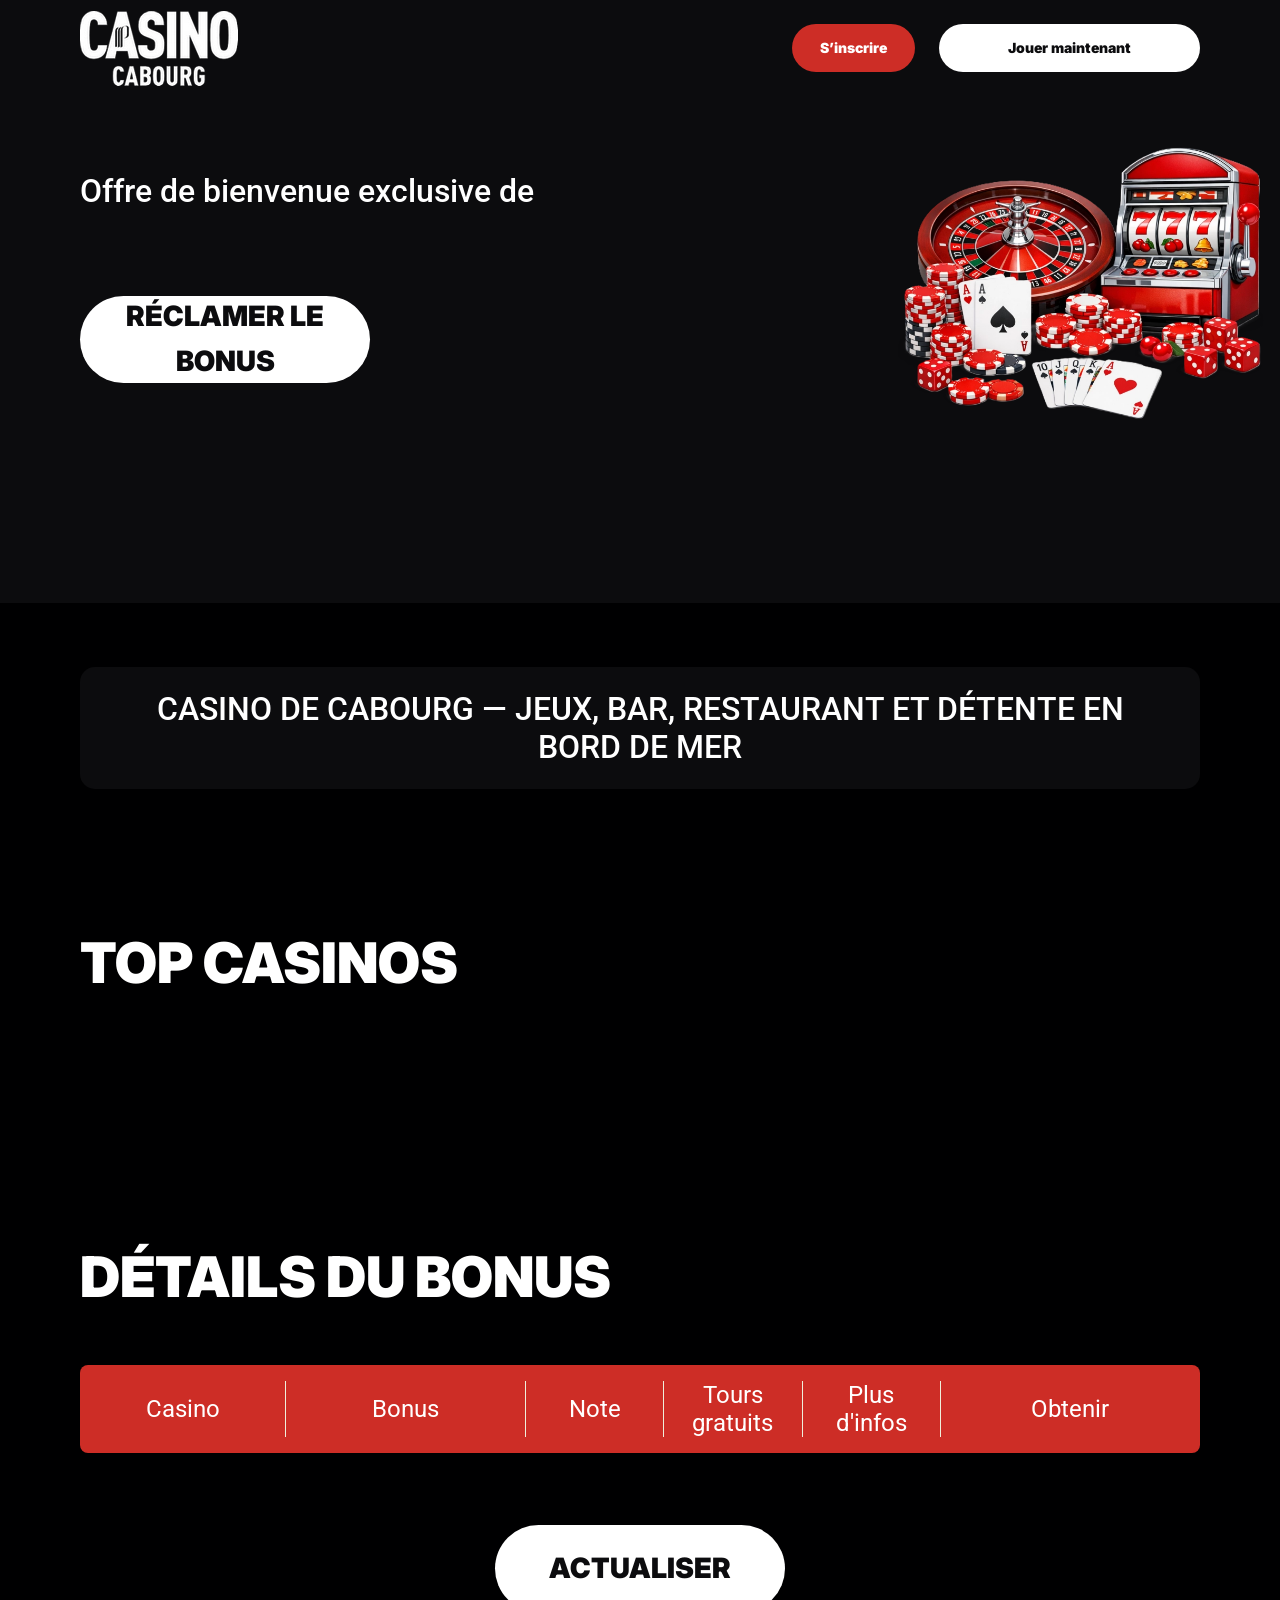
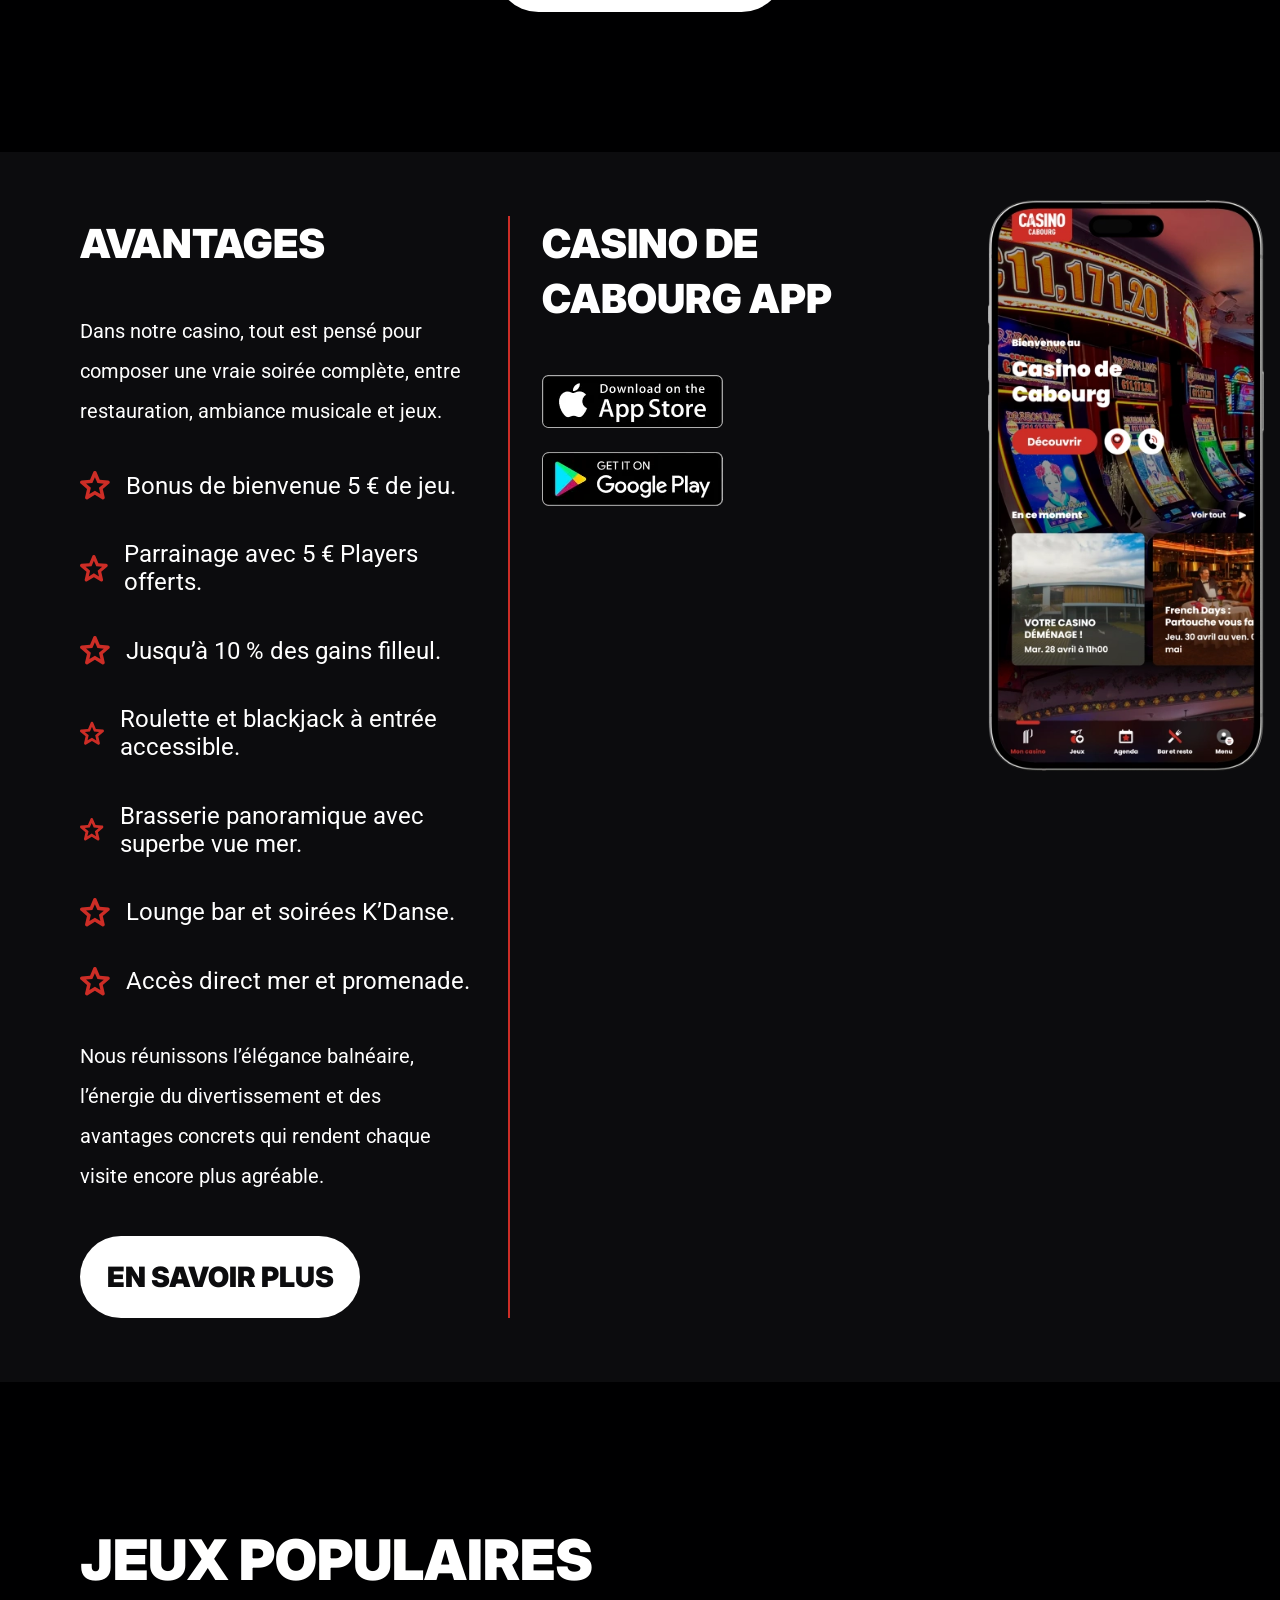
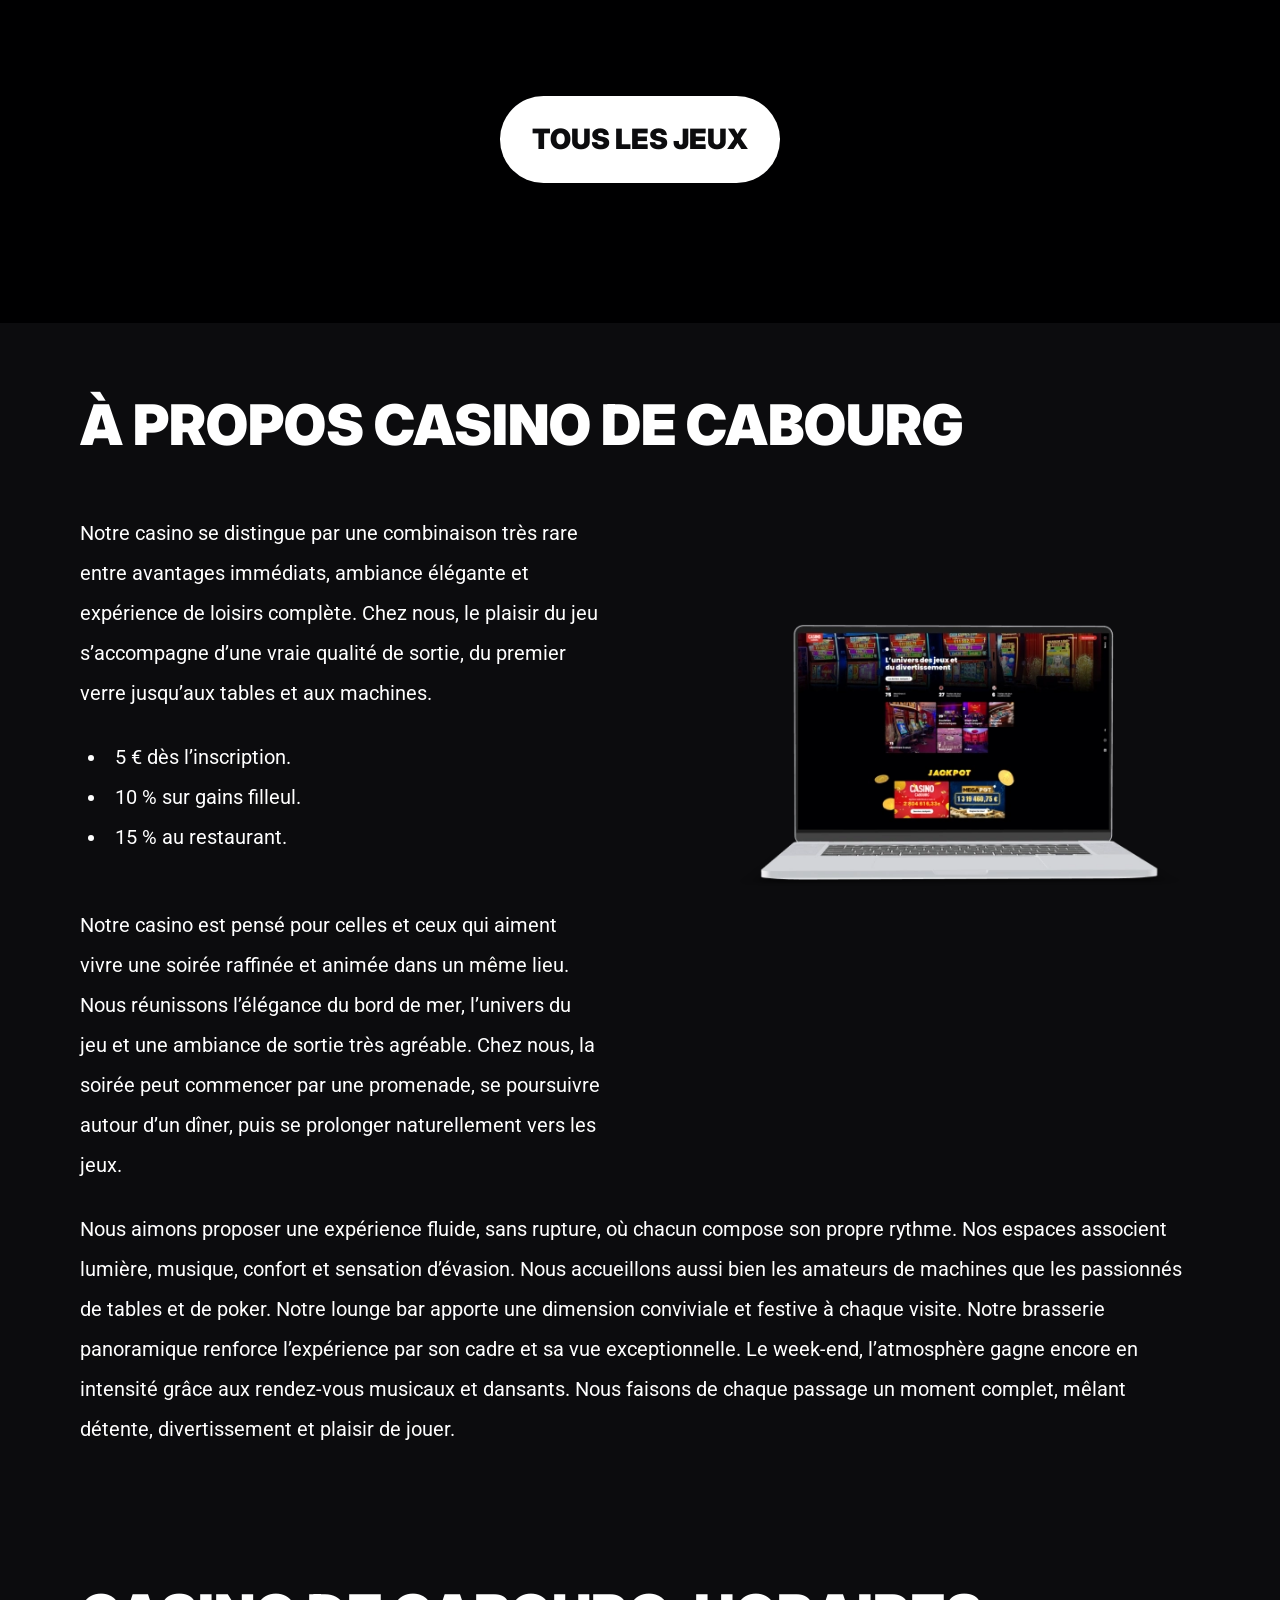
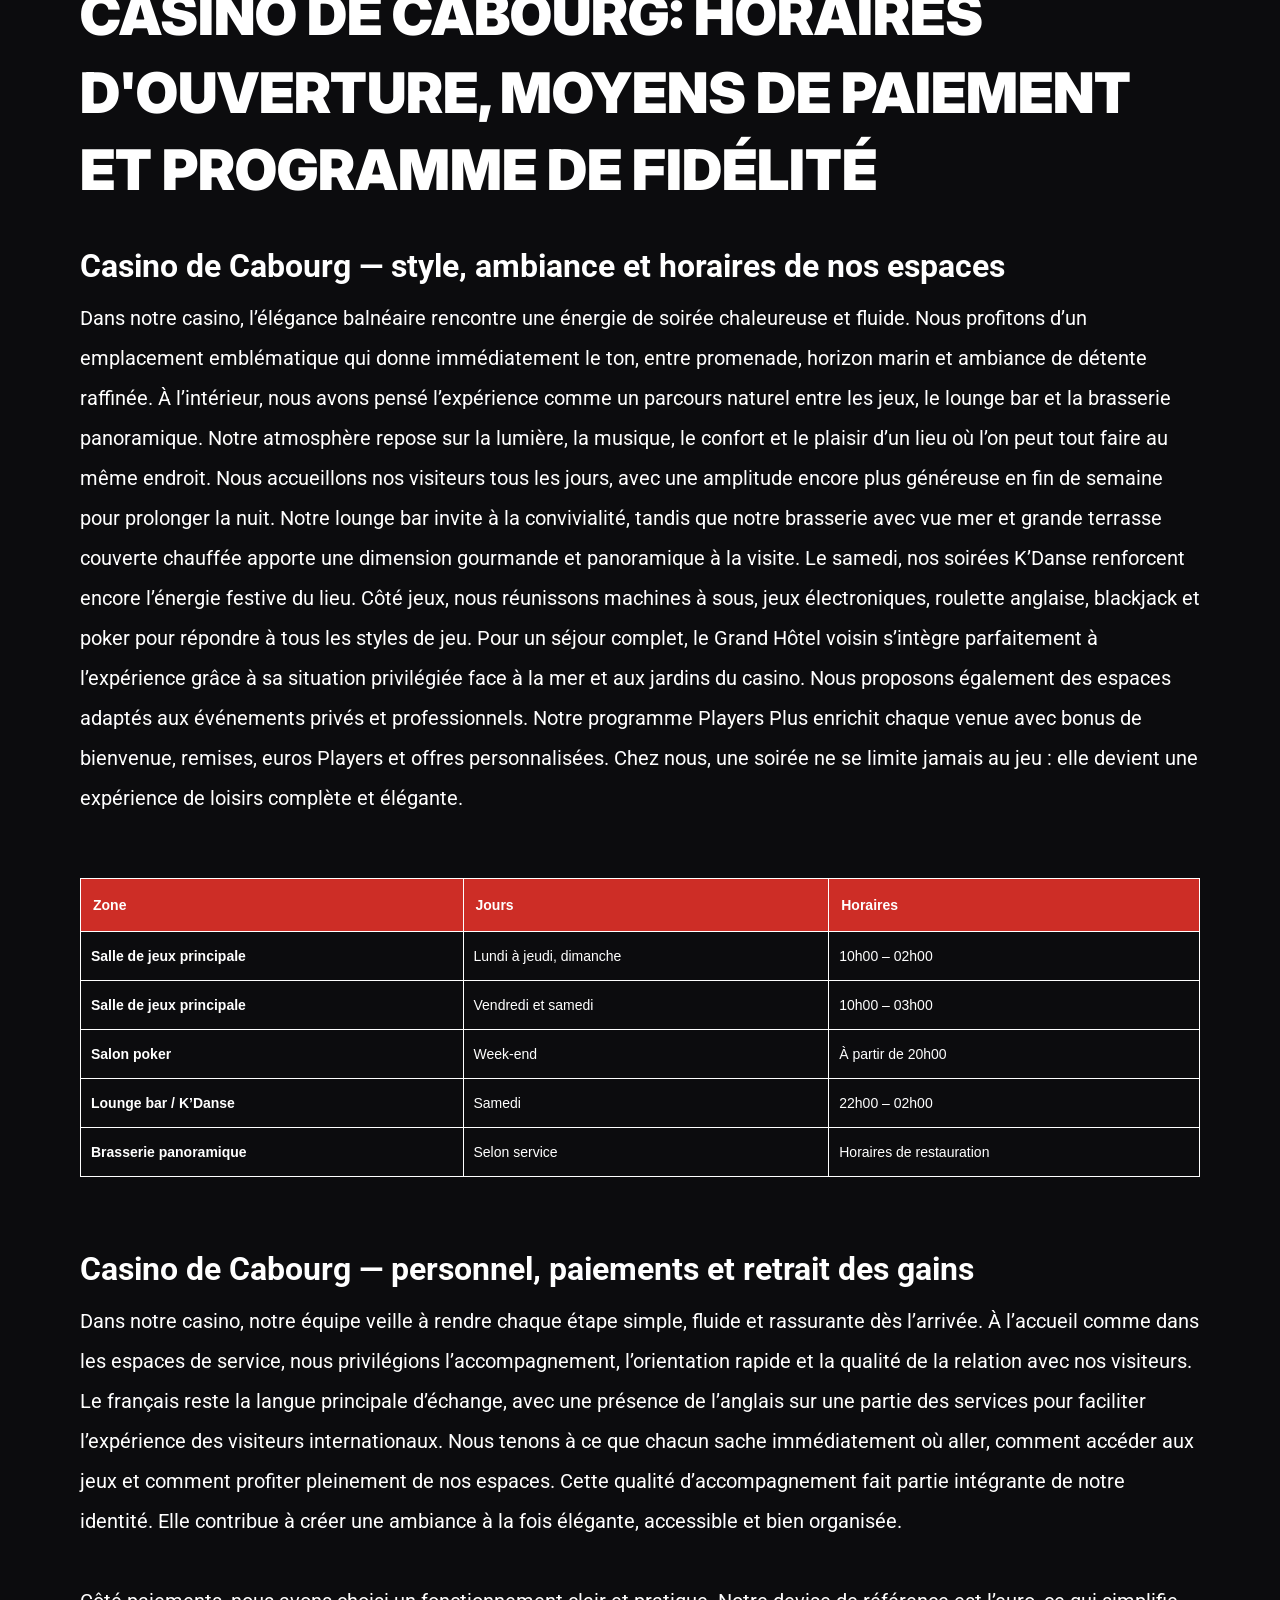
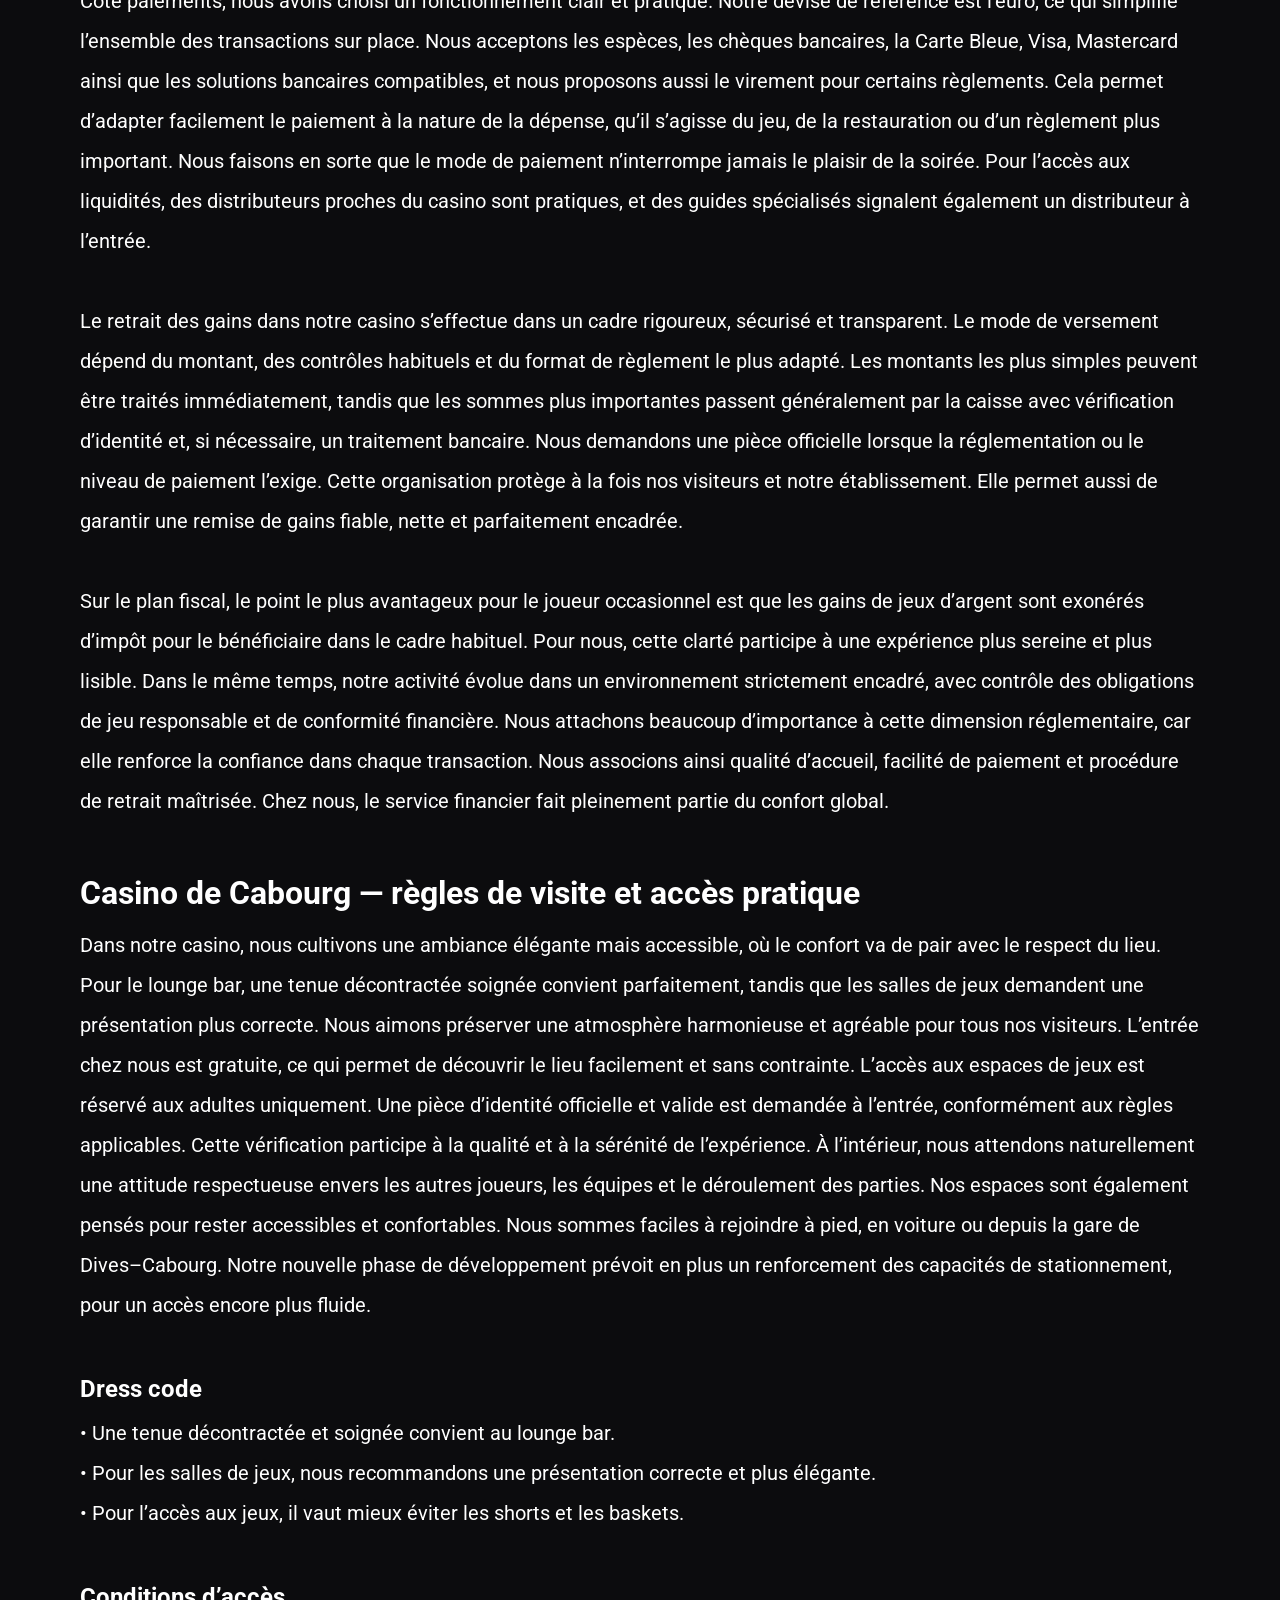
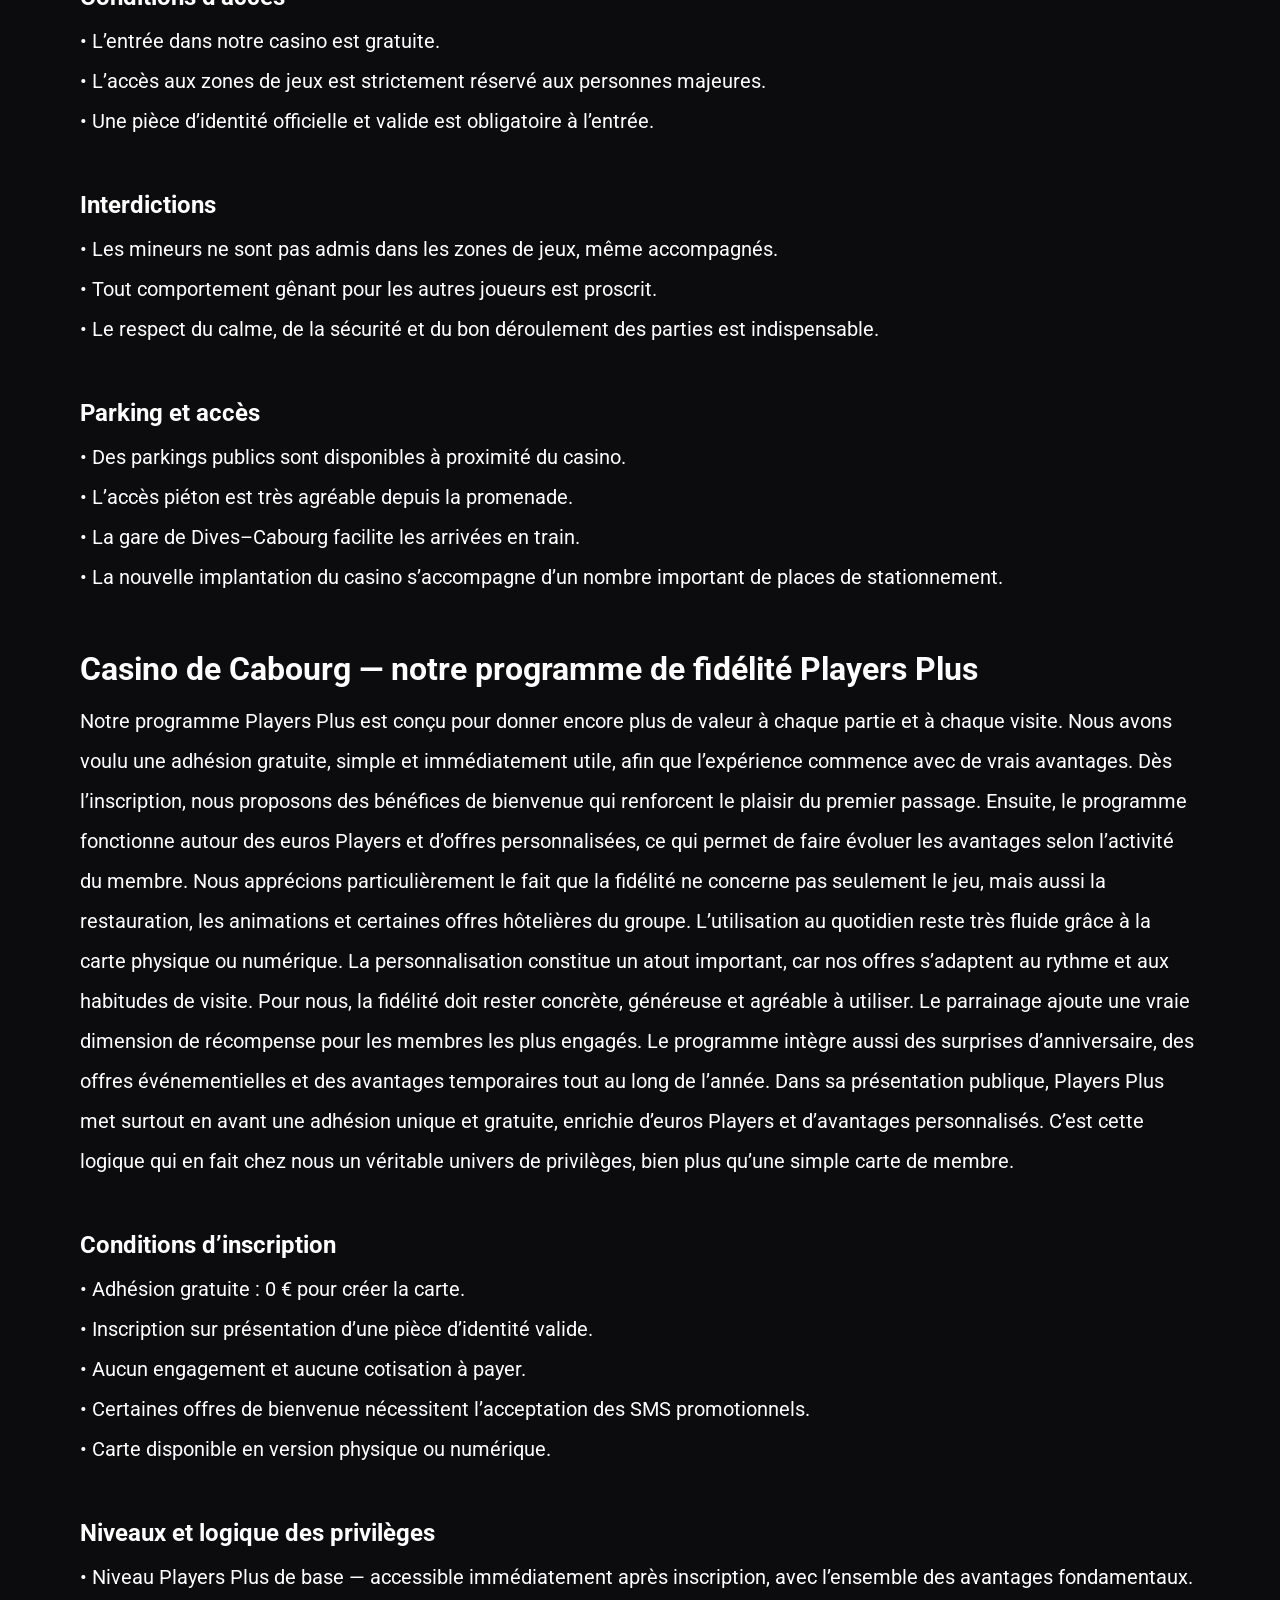
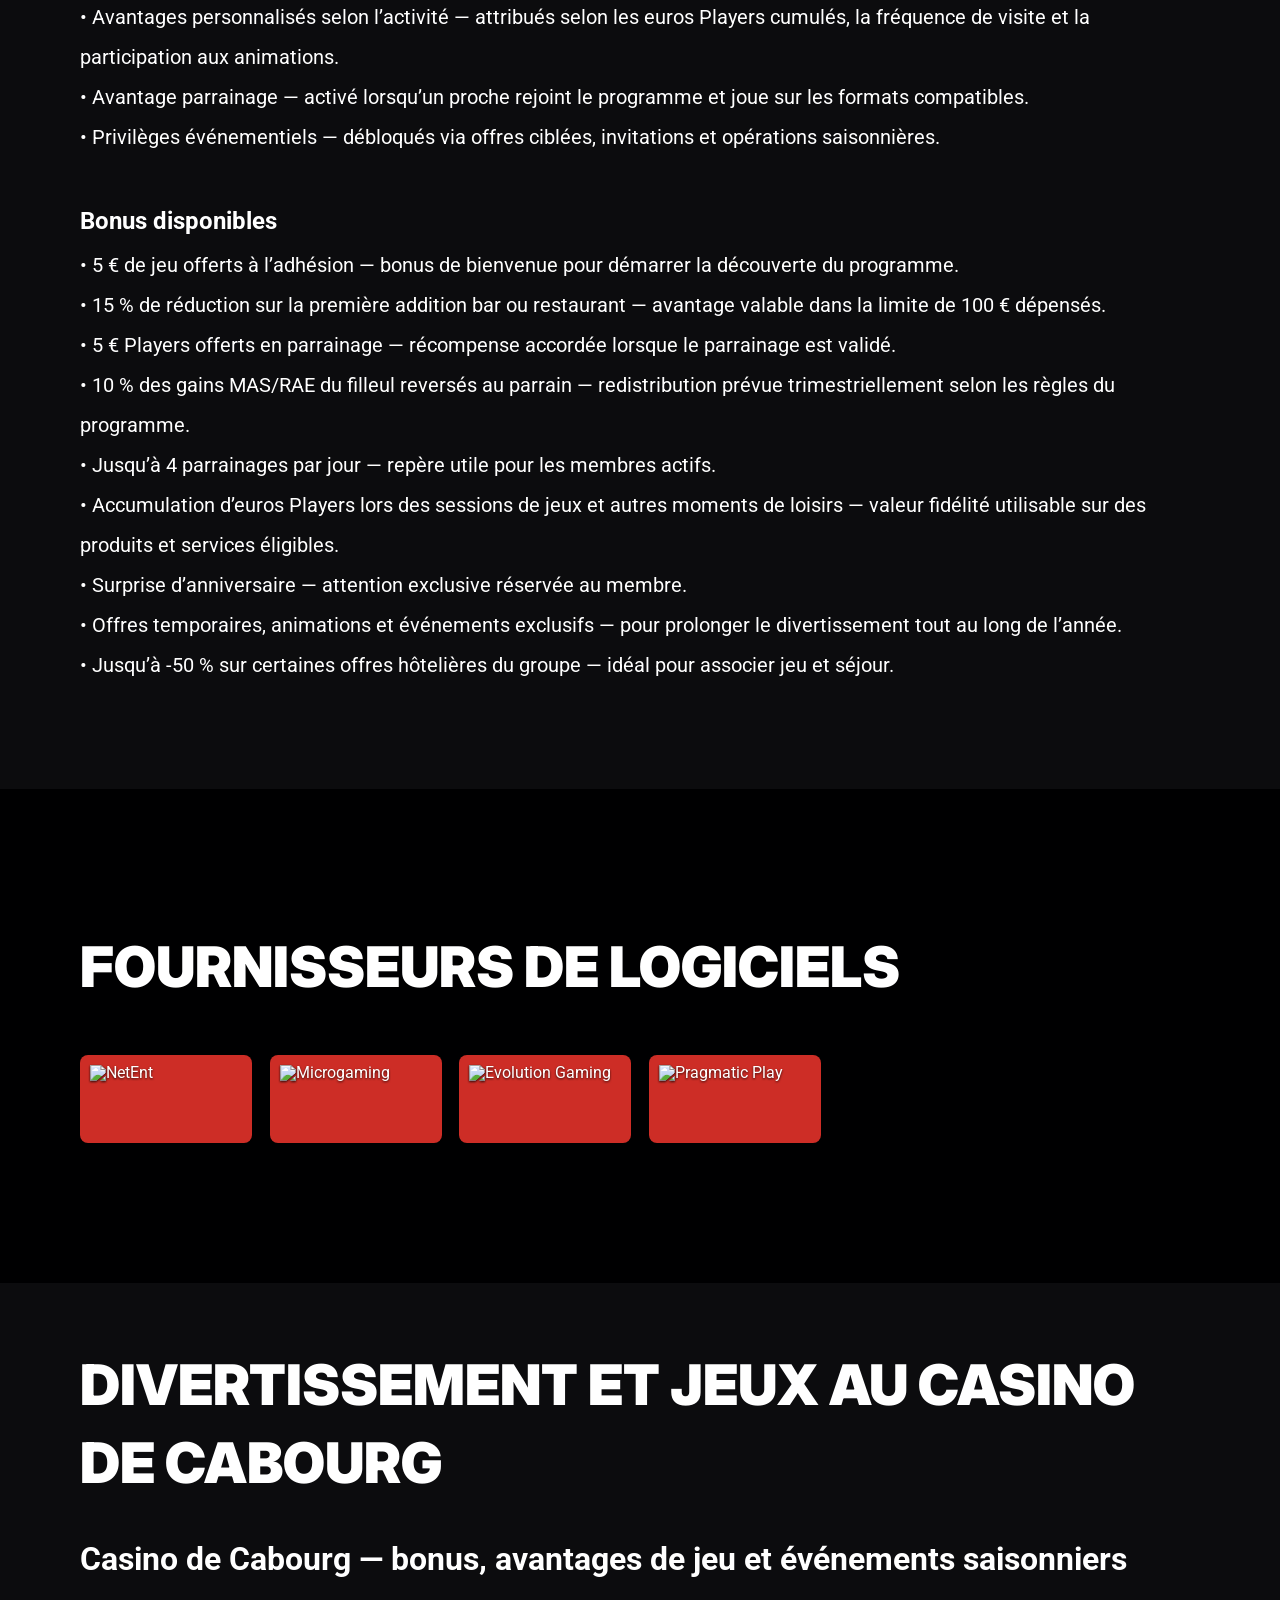
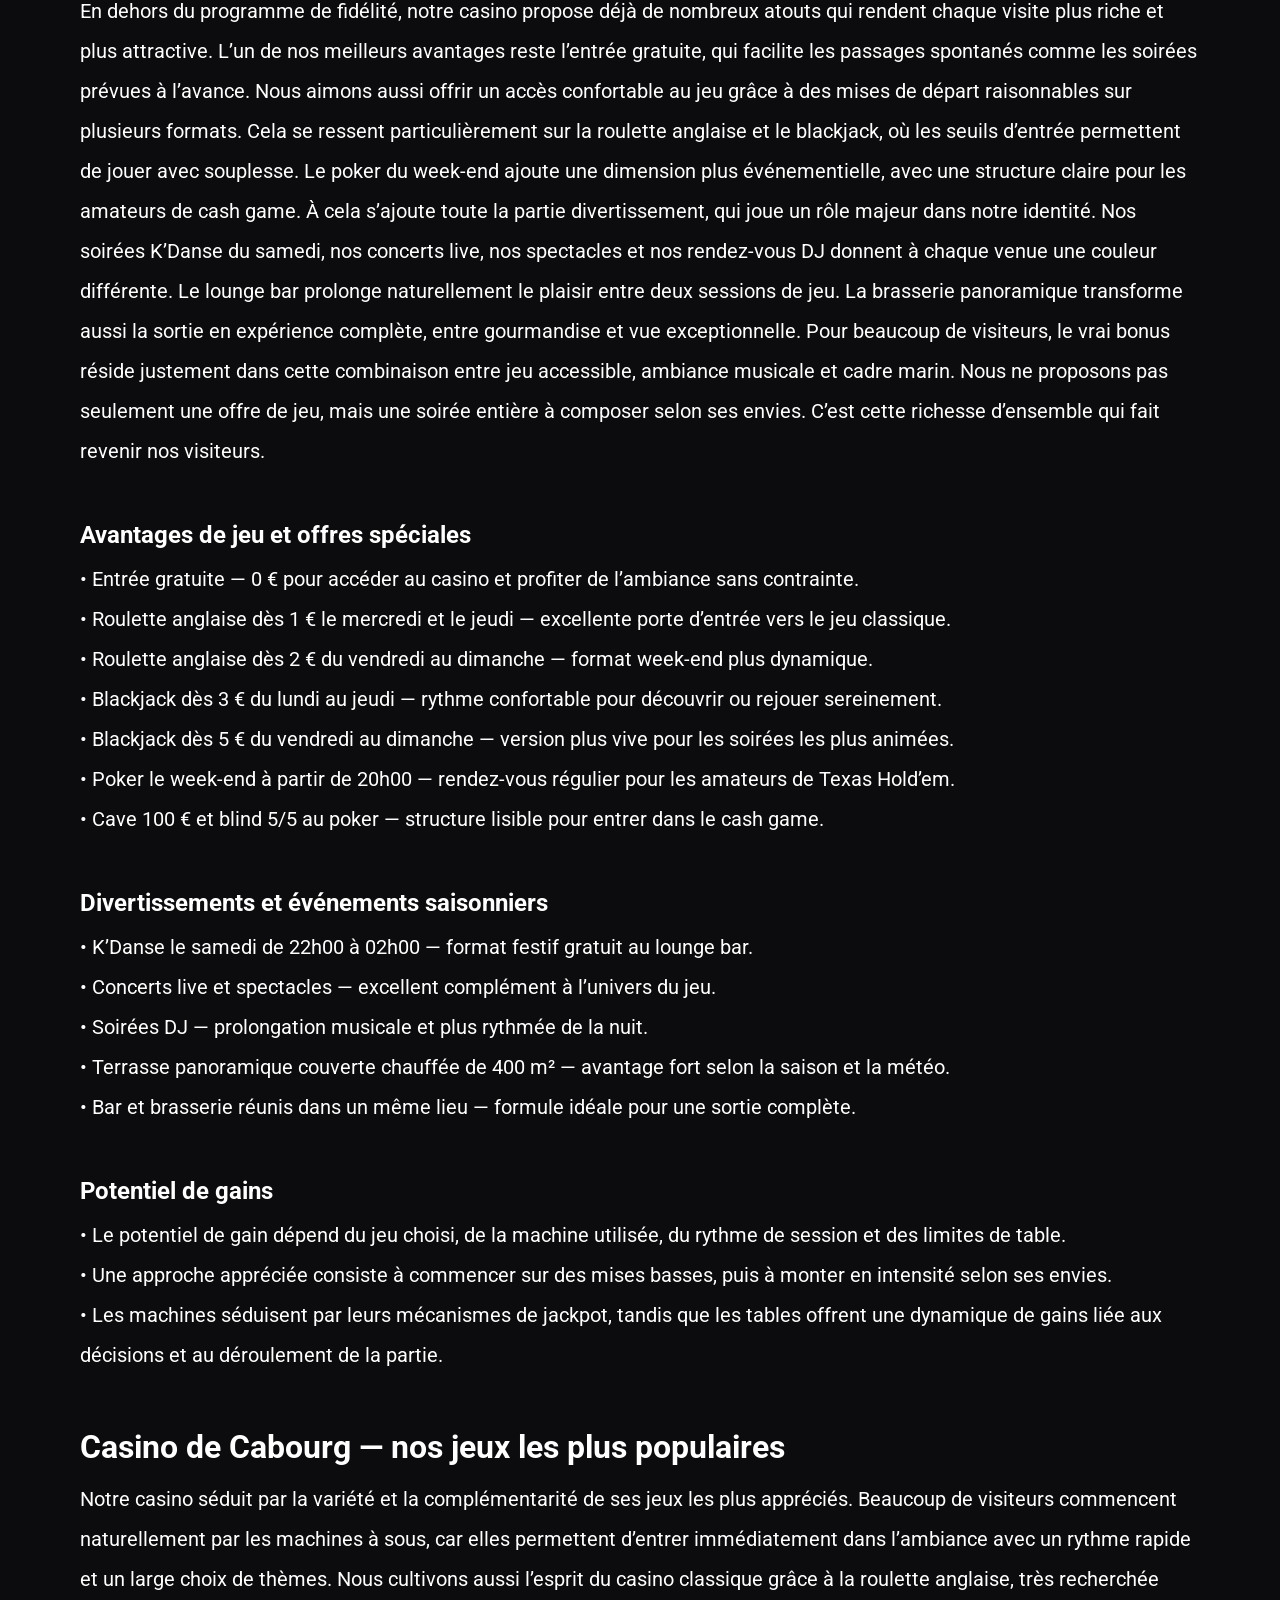
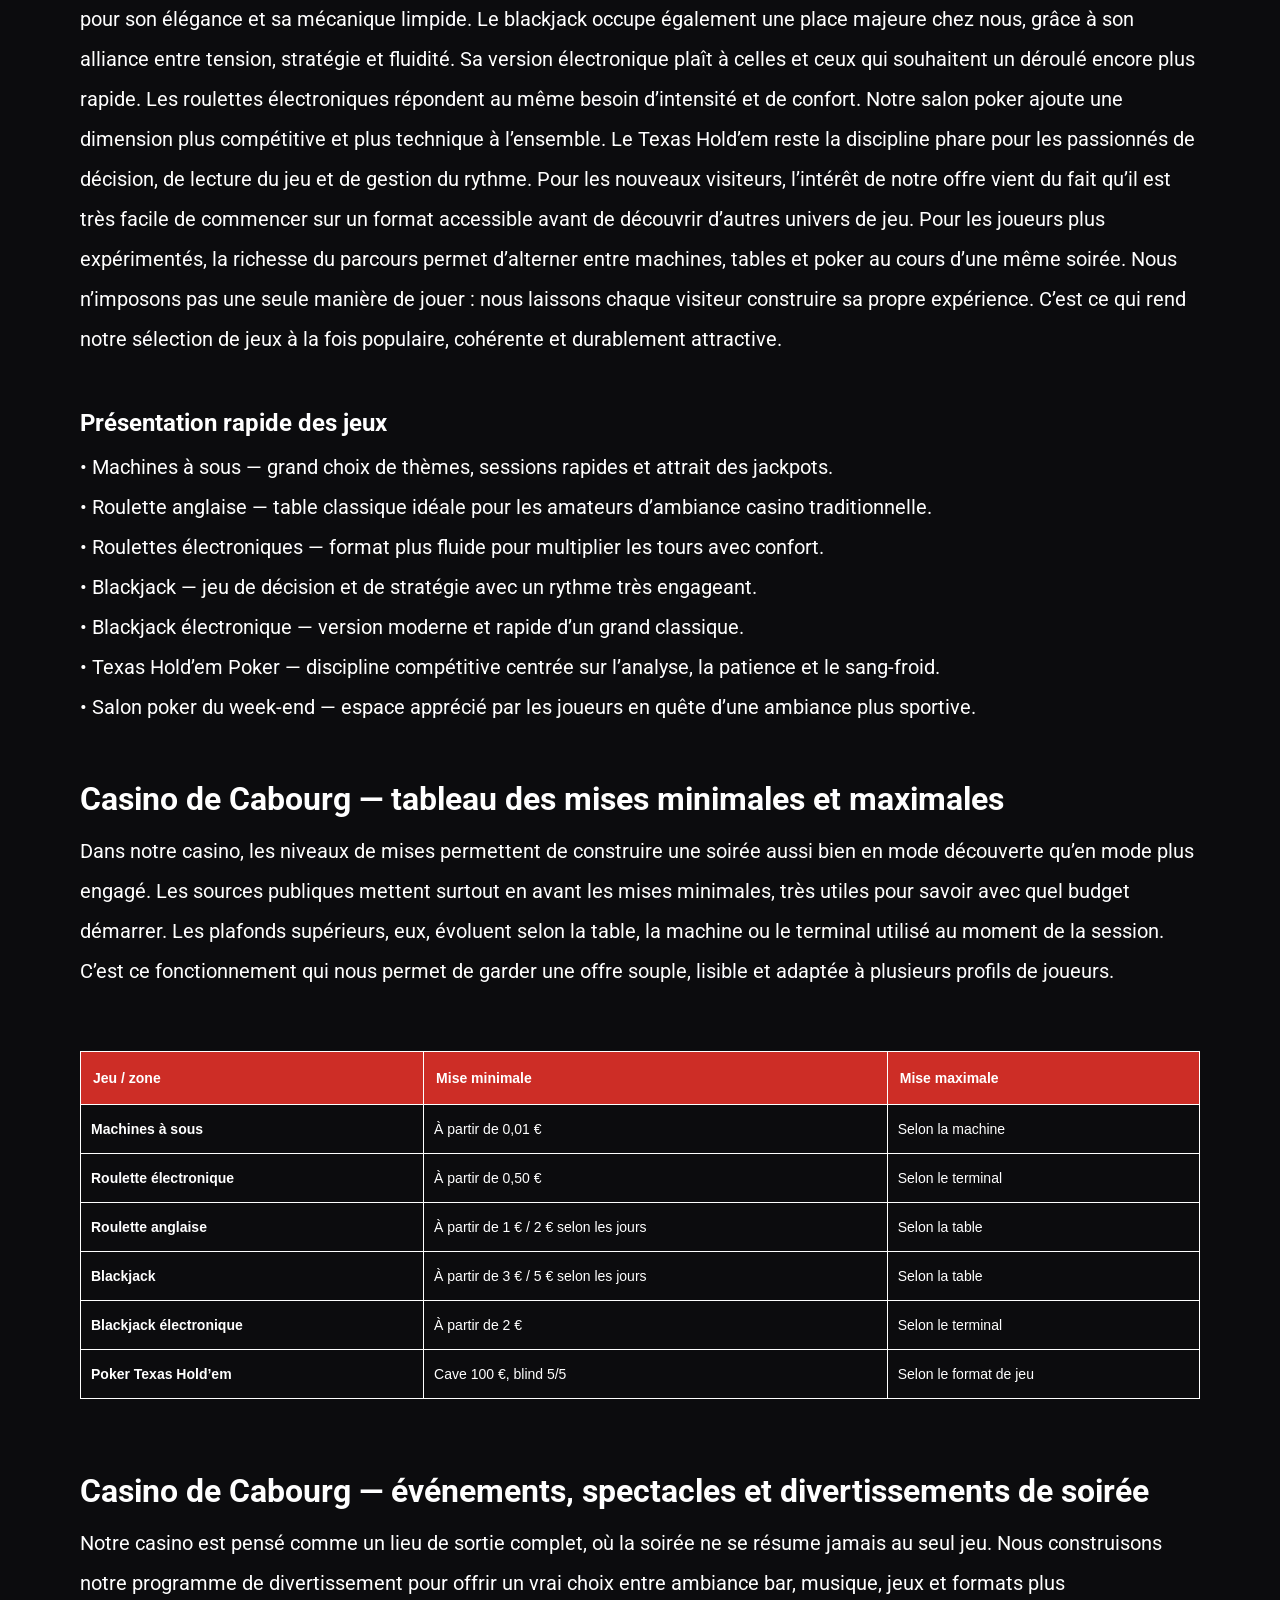
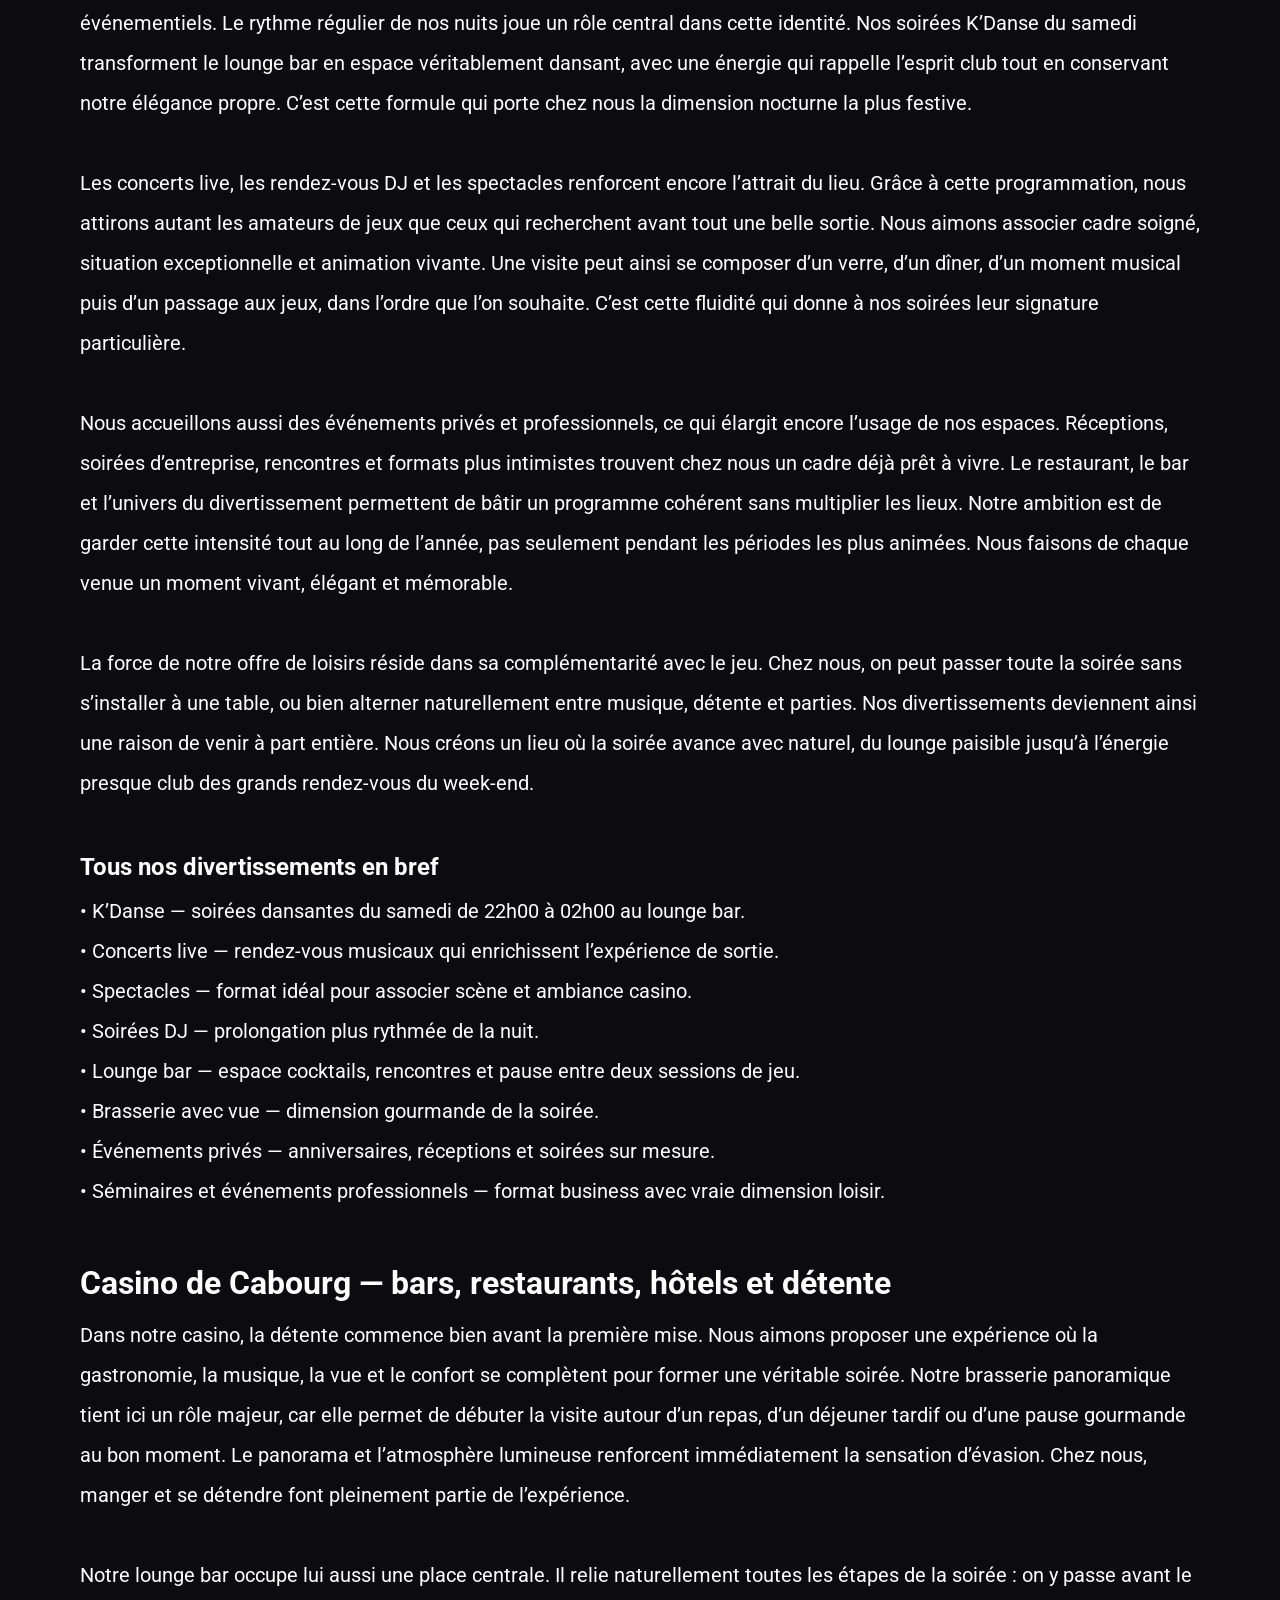
==== index.html @ 753b978d "Site update" ====
<!DOCTYPE html>
<html lang="fr-FR">

<head>
    <meta charset="utf-8">

    <script src="./index.js"></script>

    <link rel="manifest" href="./manifest.json">

    <link rel="preconnect" href="https://fonts.googleapis.com" />
    <link rel="preconnect" href="https://fonts.gstatic.com" crossorigin />

    <!-- Google Fonts -->
    <link
            href="https://fonts.googleapis.com/css2?family=Inter:wght@300;400;500;600;700&display=swap"
            rel="stylesheet"
    />
    <!-- Google Fonts -->

    <!-- Google Fonts -->
    <link
            href="https://fonts.googleapis.com/css2?family=Roboto:wght@300;400;500;600;700&display=swap"
            rel="stylesheet"
    />

    <meta name="viewport" content="width=device-width, initial-scale=1, minimum-scale=1, maximum-scale=2">
    <link rel="preload" as="image" href="_assets/images/1776246097-logo-casino-33-3.webp" fetchpriority="high">
    <link rel="stylesheet" href="./normalize.css">
    <link rel="stylesheet" href="./index.css">
    <meta name="theme-color" content="">
    <title>Casino de Cabourg : machines à sous, roulette, blackjack, poker, bar et brasserie</title>
    <meta name="description"
          content="Découvrez Casino de Cabourg : machines à sous, roulette, blackjack, poker, lounge bar, brasserie panoramique, soirées K’Danse du samedi et expérience de loisirs élégante au bord de la mer. 
">
    <link rel="canonical" href="https://casino-de-cabourg.com">
    <meta property="og:title" content="Casino de Cabourg : machines à sous, roulette, blackjack, poker, bar et brasserie">
    <meta property="og:description"
          content="Découvrez Casino de Cabourg : machines à sous, roulette, blackjack, poker, lounge bar, brasserie panoramique, soirées K’Danse du samedi et expérience de loisirs élégante au bord de la mer. 
">
    <meta property="og:url" content="https://casino-de-cabourg.com">
    <meta property="og:site_name" content="Casino de Cabourg : machines à sous, roulette, blackjack, poker, bar et brasserie">
    <meta property="og:locale" content="fr-FR">
    <meta property="og:image" content="_assets/images/1776246119-startovaia-kartinka-dlia-nazemnogo-kazino-poker-ka-1.webp">
    <meta property="og:image:width" content="1200">
    <meta property="og:image:height" content="630">
    <meta property="og:type" content="website">
    <meta name="twitter:card" content="summary_large_image">
    <meta name="twitter:site" content="casino-de-cabourg.com">
    <meta name="twitter:title" content="Casino de Cabourg : machines à sous, roulette, blackjack, poker, bar et brasserie">
    <meta name="twitter:description"
          content="Découvrez Casino de Cabourg : machines à sous, roulette, blackjack, poker, lounge bar, brasserie panoramique, soirées K’Danse du samedi et expérience de loisirs élégante au bord de la mer. 
">
    <meta name="twitter:image" content="_assets/images/1776246119-startovaia-kartinka-dlia-nazemnogo-kazino-poker-ka-1.webp">
    <meta name="twitter:image:width" content="1200">
    <meta name="twitter:image:height" content="630">
    <link rel="icon" href="_assets/images/1776246125-favicon-72.ico" type="image/x-icon" sizes="16x16">
    <meta name="language" content="fr-FR">

    <link rel="apple-touch-icon" href="_assets/images/1776245899-favicon-72.ico" sizes="96x96">
    <link rel="icon" href="_assets/images/1776245899-favicon-72.ico" type="image/webp" sizes="192x192">

    <link rel="preload" href="_assets/images/1776246194-startovaia-kartinka-dlia-nazemnogo-kazino-poker-ka-1.webp" as="image" fetchpriority="high">

    <link rel="alternate" hreflang="x-default" href="https://casino-de-cabourg.com" />
    <link rel="alternate" hreflang="fr" href="https://casino-de-cabourg.com" />
</head>

<body>
<svg
        style="display: none"
        xmlns="http://www.w3.org/2000/svg"
        width="1em"
        height="1em"
        viewBox="0 0 256 256"
>
    <symbol id="minus-icon" viewBox="0 0 256 256">
        <path
                fill="#CD2D26"
                d="M228 128a12 12 0 0 1-12 12H40a12 12 0 0 1 0-24h176a12 12 0 0 1 12 12"
        />
    </symbol>
</svg>

<svg
        style="display: none"
        xmlns="http://www.w3.org/2000/svg"
        width="1em"
        height="1em"
        viewBox="0 0 32 32"
>
    <symbol id="globe-icon" viewBox="0 0 32 32">
        <path
                fill="#ffffff"
                d="M32.032 16c0-8.501-6.677-15.472-15.072-15.969-0.173-0.019-0.346-0.032-0.523-0.032-0.052 0-0.104 0.005-0.156 0.007-0.093-0.002-0.186-0.007-0.281-0.007-8.84 0-16.032 7.178-16.032 16.001s7.192 16.001 16.032 16.001c0.094 0 0.188-0.006 0.281-0.008 0.052 0.002 0.104 0.008 0.156 0.008 0.176 0 0.349-0.012 0.523-0.032 8.395-0.497 15.072-7.468 15.072-15.969zM29.049 21.151c-0.551-0.16-1.935-0.507-4.377-0.794 0.202-1.381 0.313-2.84 0.313-4.357 0-1.196-0.069-2.354-0.197-3.469 3.094-0.37 4.45-0.835 4.54-0.867l-0.372-1.050c0.695 1.659 1.080 3.478 1.080 5.386 0 1.818-0.352 3.555-0.987 5.151zM8.921 16c0-1.119 0.074-2.212 0.21-3.263 1.621 0.127 3.561 0.222 5.839 0.243v6.939c-2.219 0.021-4.114 0.111-5.709 0.234-0.22-1.319-0.34-2.715-0.34-4.154zM16.967 2.132c2.452 0.711 4.552 4.115 5.492 8.628-1.512 0.12-3.332 0.209-5.492 0.229v-8.857zM14.971 2.156v8.832c-2.136-0.021-3.965-0.109-5.502-0.226 0.96-4.457 3.076-7.836 5.502-8.606zM14.971 21.913l0 7.929c-2.263-0.718-4.256-3.705-5.293-7.719 1.492-0.11 3.253-0.189 5.292-0.21zM16.967 29.868l-0-7.955c2.061 0.020 3.814 0.102 5.288 0.217-1.019 4.067-3 7.076-5.288 7.738zM16.967 19.92l0-6.939c2.291-0.021 4.218-0.118 5.818-0.25 0.131 1.053 0.203 2.147 0.203 3.268 0 1.442-0.116 2.84-0.329 4.16-1.575-0.128-3.462-0.219-5.692-0.24zM28.588 9.81c-0.302 0.094-1.564 0.453-4.094 0.751-0.564-2.998-1.584-5.561-2.91-7.412 3.048 1.325 5.535 3.697 7.005 6.661zM11.213 2.831c-1.632 1.873-2.963 4.568-3.691 7.754-2.265-0.245-3.623-0.534-4.166-0.665 1.585-3.27 4.407-5.836 7.856-7.088zM2.614 11.787c0.385 0.104 1.841 0.467 4.549 0.766-0.155 1.107-0.24 2.26-0.24 3.447 0 1.509 0.136 2.96 0.383 4.334-2.325 0.251-3.755 0.552-4.396 0.706-0.607-1.566-0.944-3.264-0.944-5.041 0-1.467 0.228-2.883 0.649-4.213zM3.784 22.886c0.727-0.154 2.029-0.39 3.956-0.591 0.759 2.803 1.993 5.175 3.473 6.874-3.16-1.148-5.79-3.398-7.429-6.282v0zM21.583 28.849c1.195-1.665 2.14-3.907 2.728-6.525 1.982 0.227 3.226 0.494 3.853 0.652-1.5 2.596-3.808 4.669-6.581 5.873z">
        </path>
    </symbol>
</svg>

<svg width="32" height="31" viewBox="0 0 32 31" fill="none" xmlns="http://www.w3.org/2000/svg">
    <symbol id="star-icon" viewBox="0 0 32 31">
        <path d="M10.0431 24.5932L15.8898 21.0667L21.7365 24.6396L20.2052 17.9577L25.3559 13.5031L18.5811 12.8999L15.8898 6.58913L13.1985 12.8535L6.42371 13.4567L11.5744 17.9577L10.0431 24.5932ZM15.8898 25.4285L8.187 30.0687C7.84672 30.2853 7.49096 30.3781 7.11975 30.3471C6.74853 30.3162 6.42371 30.1925 6.1453 29.9759C5.86688 29.7594 5.65034 29.489 5.49566 29.1648C5.34099 28.8406 5.31005 28.4768 5.40286 28.0734L7.44456 19.3034L0.623417 13.4103C0.314068 13.1319 0.121034 12.8145 0.0443157 12.4581C-0.0324028 12.1017 -0.00951111 11.754 0.112991 11.415C0.235493 11.0759 0.421103 10.7975 0.669819 10.5797C0.918536 10.362 1.25882 10.2227 1.69067 10.1621L10.6927 9.37327L14.1729 1.11366C14.3276 0.742438 14.5676 0.464023 14.8931 0.278414C15.2185 0.0928044 15.5507 0 15.8898 0C16.2288 0 16.5611 0.0928044 16.8865 0.278414C17.2119 0.464023 17.452 0.742438 17.6067 1.11366L21.0869 9.37327L30.0889 10.1621C30.522 10.224 30.8623 10.3632 31.1098 10.5797C31.3572 10.7963 31.5428 11.0747 31.6666 11.415C31.7903 11.7553 31.8138 12.1036 31.7371 12.46C31.6604 12.8163 31.4667 13.1331 31.1562 13.4103L24.335 19.3034L26.3767 28.0734C26.4695 28.4756 26.4386 28.8394 26.2839 29.1648C26.1292 29.4902 25.9127 29.7606 25.6343 29.9759C25.3559 30.1912 25.0311 30.315 24.6598 30.3471C24.2886 30.3793 23.9329 30.2865 23.5926 30.0687L15.8898 25.4285Z" fill="#CD2D26"/>
    </symbol>
</svg>

<svg
        xmlns="http://www.w3.org/2000/svg"
        width="1em"
        height="1em"
        viewBox="0 0 256 256"
>
    <symbol id="plus-icon" viewBox="0 0 256 256">
        <path
                fill="#CD2D26"
                d="M228 128a12 12 0 0 1-12 12h-76v76a12 12 0 0 1-24 0v-76H40a12 12 0 0 1 0-24h76V40a12 12 0 0 1 24 0v76h76a12 12 0 0 1 12 12"
        />
    </symbol>
</svg>

<svg
        width="33"
        height="32"
        viewBox="0 0 33 32"
        fill="none"
        xmlns="http://www.w3.org/2000/svg"
>
    <symbol id="play-icon" viewBox="0 0 33 32">
        <path
                d="M16.8334 0.0786133C7.9606 0.0786133 0.767578 7.20678 0.767578 15.9998C0.767578 24.7929 7.9606 31.921 16.8334 31.921C25.7061 31.921 32.8992 24.7929 32.8992 15.9998C32.8992 7.20678 25.7061 0.0786133 16.8334 0.0786133ZM22.3861 16.8438L14.3532 21.8192C14.1907 21.9197 14.0059 21.9703 13.821 21.9703C13.6536 21.9703 13.4859 21.929 13.3342 21.8454C13.015 21.67 12.8169 21.3372 12.8169 20.9752V11.0244C12.8169 10.6625 13.015 10.3296 13.3342 10.1543C13.6533 9.97788 14.0436 9.98857 14.3532 10.1805L22.3861 15.1559C22.6796 15.3381 22.858 15.6568 22.858 15.9998C22.858 16.3428 22.6796 16.6616 22.3861 16.8438Z"
                fill="#ffffff"
        />
    </symbol>
</svg>

<svg
        width="20"
        height="20"
        viewBox="0 0 20 20"
        fill="none"
        xmlns="http://www.w3.org/2000/svg"
>
    <symbol id="information-outline" viewBox="0 0 20 20">
        <path
                d="M9 7H11V5H9V7ZM10 18C5.59 18 2 14.41 2 10C2 5.59 5.59 2 10 2C14.41 2 18 5.59 18 10C18 14.41 14.41 18 10 18ZM10 0C8.68678 0 7.38642 0.258658 6.17317 0.761205C4.95991 1.26375 3.85752 2.00035 2.92893 2.92893C1.05357 4.8043 0 7.34784 0 10C0 12.6522 1.05357 15.1957 2.92893 17.0711C3.85752 17.9997 4.95991 18.7362 6.17317 19.2388C7.38642 19.7413 8.68678 20 10 20C12.6522 20 15.1957 18.9464 17.0711 17.0711C18.9464 15.1957 20 12.6522 20 10C20 8.68678 19.7413 7.38642 19.2388 6.17317C18.7362 4.95991 17.9997 3.85752 17.0711 2.92893C16.1425 2.00035 15.0401 1.26375 13.8268 0.761205C12.6136 0.258658 11.3132 0 10 0ZM9 15H11V9H9V15Z"
                fill="#ffffff"
        />
    </symbol>
</svg>

<div class="wrapper">
    <header class="header" id="top">
        <div class="headerBlock">
            <div class="headerLogoContainer"><a href="https://casino-de-cabourg.com" aria-label="Main page"><img class="header__logo logo"
                                                                                                     src="_assets/images/1776246097-logo-casino-33-3.webp" alt="Casino de Cabourg Logo" /></a></div>
            <ul class="nav__list">
                <li class="nav__item"><a class="nav__link" target="_blank" href="casino.html?id=example-offer-id"
                                         aria-label="S’inscrire" id="navSignUp"> S’inscrire </a></li>
                <li class="nav__item nav__itemLarge"><a class="nav__link nav__linkLarge" target="_blank"
                                                        href="casino.html?id=example-offer-id" aria-label="Jouer maintenant" id="navPlayNow"> Jouer maintenant </a>
                </li>
            </ul>
        </div>
    </header>
    <main class="main">
        <section class="heroContainer">
            <div class="hero">
                <div class="heroBlock block">
                    <div class="heroGroup">
                        <div class="heroTextGroup">
                            <p class="heroText heroTextDesktop">Offre de bienvenue exclusive de</p>
                            <p class="heroText heroTextMobile">Offre de bienvenue exclusive de</p>
                            <p class="heroText heroTextBonus" id="bonusText"></p>
                        </div><a target="_blank" class="heroLink" id="bonusLink" href="/" aria-label="Lancer la partie"><span
                            class="heroButton btn btn--large">Réclamer le bonus</span></a>
                    </div>
                </div>
            </div>
            <div class="heroUnder">
                <h1 class="heroText heroMainTitle">Casino de Cabourg — jeux, bar, restaurant et détente en bord de mer</h1>
            </div>
        </section>
        <div class="bonusesCircleContainer">
            <section class="topCasino">
                <div class="container">
                    <div class="topCasinoBlock block">
                        <h2 class="topCasinoTitle title"><span>Top casinos <span id="countryName"></span></span>
                        </h2>
                        <div class="topCasinoGroup" id="casinoCardContainer">
                            <!-- Casino cards will be dynamically inserted here --></div><button
                            class="topCasinoButton btn btn--large" id="showMoreButton"> Tous les casinos </button>
                    </div>
                </div>
            </section>
            <section class="bonusDetails" id="bonuses">
                <div class="container">
                    <div class="bonusDetailsBlock block">
                        <h2 class="bonusDetailsTitle title"><span>Détails du bonus</span></h2>
                        <div class="bonusDetailsGroup">
                            <div class="bonusTable">
                                <div class="bogradientContainer">
                                    <div class="bonusTableRow bonusTableHeader">
                                        <div class="bonusTableHead">
                                            <p class="bonusHeaderText bonusHeaderCasino">Casino</p>
                                        </div>
                                        <div class="bonusTableHead">
                                            <p class="bonusHeaderText bonusDetailsWelcome">Bonus</p>
                                        </div>
                                        <div class="bonusTableHead">
                                            <p class="bonusHeaderText">Note</p>
                                        </div>
                                        <div class="bonusTableHead">
                                            <p class="bonusHeaderText bonusHeaderTextSpins">Tours gratuits</p>
                                        </div>
                                        <div class="bonusTableHead">
                                            <p class="bonusHeaderText">Plus d'infos</p>
                                        </div>
                                        <div class="bonusTableHead">
                                            <p class="bonusHeaderText bonusClaimBonus">Obtenir</p>
                                        </div>
                                    </div>
                                </div><!-- Bonus rows will be dynamically inserted here -->
                                <div id="bonusTableRows"></div>
                            </div>
                        </div><button class="bonusDetailsButton btn btn--large" id="refreshButton"> Actualiser
                    </button>
                    </div>
                </div>
            </section>
        </div>
        <div class="advantagesCircleContainer">
            <section class="advantages">
                <div class="container">
                    <div class="advantagesBlock block">
                        <div class="advantagesDescription">
                            <h2 class="advantagesTitle title">Avantages</h2>
                            <ul class="advantagesList">
                                <li class="providersGroup">Dans notre casino, tout est pensé pour composer une vraie soirée complète, entre restauration, ambiance musicale et jeux.</li>
                                <li class="advantagesItem">
                                    <svg class="advantagesStar" width="30" height="29">
                                        <use href="#star-icon"></use>
                                    </svg>
                                    <p class="advantagesText">Bonus de bienvenue 5 € de jeu.</p>
                                </li>
                                <li class="advantagesItem">
                                    <svg class="advantagesStar" width="30" height="29">
                                        <use href="#star-icon"></use>
                                    </svg>
                                    <p class="advantagesText">Parrainage avec 5 € Players offerts.</p>
                                </li>
                                <li class="advantagesItem">
                                    <svg class="advantagesStar" width="30" height="29">
                                        <use href="#star-icon"></use>
                                    </svg>
                                    <p class="advantagesText">Jusqu’à 10 % des gains filleul.</p>
                                </li>
                                <li class="advantagesItem">
                                    <svg class="advantagesStar" width="30" height="29">
                                        <use href="#star-icon"></use>
                                    </svg>
                                    <p class="advantagesText">Roulette et blackjack à entrée accessible.</p>
                                </li>
                                <li class="advantagesItem">
                                    <svg class="advantagesStar" width="30" height="29">
                                        <use href="#star-icon"></use>
                                    </svg>
                                    <p class="advantagesText">Brasserie panoramique avec superbe vue mer.</p>
                                </li>
                                <li class="advantagesItem">
                                    <svg class="advantagesStar" width="30" height="29">
                                        <use href="#star-icon"></use>
                                    </svg>
                                    <p class="advantagesText">Lounge bar et soirées K’Danse.</p>
                                </li>
                                <li class="advantagesItem">
                                    <svg class="advantagesStar" width="30" height="29">
                                        <use href="#star-icon"></use>
                                    </svg>
                                    <p class="advantagesText">Accès direct mer et promenade.</p>
                                </li>
                                <li class="providersGroup">Nous réunissons l’élégance balnéaire, l’énergie du divertissement et des avantages concrets qui rendent chaque visite encore plus agréable.</li>
                            </ul><a class="advantagesLink" id="advantagesLink" target="_blank" href="/" aria-label="En savoir plus"><span
                                class="advantagesButton btn btn--large">En savoir plus</span></a>
                        </div>
                        <div class="advantagesMobile">
                            <h2 class="advantagesTitle title advantagesAppTitle">Casino de Cabourg App</h2><img
                                class="advantagesMobilePhone" src="_assets/images/1776246223-cabu.webp" title="Casino de Cabourg Mobile"
                                alt="Casino de Cabourg App" />
                            <div class="advantagesStoreGroup"><a href="/" id="appStoreLink" aria-label="Play game"
                                                                 target="_blank"><img class="advantagesStore" width="181" height="53"
                                                                                      src="./assets/images/advantages/app-store.webp" alt="iOs App " title="Casino de Cabourg App"/></a><a
                                    href="/" id="googlePlayLink" aria-label="Play game" target="_blank"><img
                                    class="advantagesStore" width="181" height="54"
                                    src="./assets/images/advantages/google-play.webp" alt="android App Casino de Cabourg App" title="Casino de Cabourg App" /></a>
                            </div>
                        </div>
                    </div>
                </div>
            </section>
            <section class="games" id="games">
                <div class="container">
                    <div class="gamesBlock block">
                        <h2 class="gamesTitle title"><span>Jeux populaires</span></h2>
                        <div class="gamesGroup" id="gamesContainer"><!-- Games will be dynamically inserted here -->
                        </div><a target="_blank" class="gamesLink" id="allGamesLink" href="/" aria-label="Tous les jeux"><span
                            class="gamesButton btn btn--large">Tous les jeux</span></a>
                    </div>
                </div>
            </section>
        </div>
        <div class="historyCircleContainer">
            <section class="history">
                <div class="container">
                    <div class="historyBlock block">
                        <h2 class="historyTitle title">À propos Casino de Cabourg</h2>
                        <div class="historyGroup">
                            <div class="historyColumn">
                                <div class="historyText">
                                    <p class="historyDescription">Notre casino se distingue par une combinaison très rare entre avantages immédiats, ambiance élégante et expérience de loisirs complète. Chez nous, le plaisir du jeu s’accompagne d’une vraie qualité de sortie, du premier verre jusqu’aux tables et aux machines.</p>
                                    <ul class="historyList">
                                        <li class="historyItem">5 € dès l’inscription.</li>
                                        <li class="historyItem">10 % sur gains filleul.</li>
                                        <li class="historyItem">15 % au restaurant.</li>
                                    </ul>
                                    <p class="historyDescription">Notre casino est pensé pour celles et ceux qui aiment vivre une soirée raffinée et animée dans un même lieu. Nous réunissons l’élégance du bord de mer, l’univers du jeu et une ambiance de sortie très agréable. Chez nous, la soirée peut commencer par une promenade, se poursuivre autour d’un dîner, puis se prolonger naturellement vers les jeux. </p>
                                </div>
                            </div>
                            <div class="historyColumn"><img class="historyImage"
                                                            src="_assets/images/1776246234-mac-cab-1.webp" alt="History" title="Casino de Cabourg Desktop"/></div>
                        </div>
                        <p class="historyDescription">Nous aimons proposer une expérience fluide, sans rupture, où chacun compose son propre rythme. Nos espaces associent lumière, musique, confort et sensation d’évasion. Nous accueillons aussi bien les amateurs de machines que les passionnés de tables et de poker. Notre lounge bar apporte une dimension conviviale et festive à chaque visite. Notre brasserie panoramique renforce l’expérience par son cadre et sa vue exceptionnelle. Le week-end, l’atmosphère gagne encore en intensité grâce aux rendez-vous musicaux et dansants. Nous faisons de chaque passage un moment complet, mêlant détente, divertissement et plaisir de jouer.</p>
                    </div>
                </div>
            </section>
        </div>
        <div class="historyCircleContainer">
            <section class="history">
                <div class="container">
                    <div class="historyBlock block">
                        <h2 class="historyTitle title">Casino de Cabourg: horaires d'ouverture, moyens de paiement et programme de fidélité</h2>
                        <div class="historyDescription"><h3 style = "font-weight: bold;font-size: 32px;">
Casino de Cabourg — style, ambiance et horaires de nos espaces
</h3>
<p>
Dans notre casino, l’élégance balnéaire rencontre une énergie de soirée chaleureuse et fluide. Nous profitons d’un emplacement emblématique qui donne immédiatement le ton, entre promenade, horizon marin et ambiance de détente raffinée. À l’intérieur, nous avons pensé l’expérience comme un parcours naturel entre les jeux, le lounge bar et la brasserie panoramique. Notre atmosphère repose sur la lumière, la musique, le confort et le plaisir d’un lieu où l’on peut tout faire au même endroit. Nous accueillons nos visiteurs tous les jours, avec une amplitude encore plus généreuse en fin de semaine pour prolonger la nuit. Notre lounge bar invite à la convivialité, tandis que notre brasserie avec vue mer et grande terrasse couverte chauffée apporte une dimension gourmande et panoramique à la visite. Le samedi, nos soirées K’Danse renforcent encore l’énergie festive du lieu. Côté jeux, nous réunissons machines à sous, jeux électroniques, roulette anglaise, blackjack et poker pour répondre à tous les styles de jeu. Pour un séjour complet, le Grand Hôtel voisin s’intègre parfaitement à l’expérience grâce à sa situation privilégiée face à la mer et aux jardins du casino. Nous proposons également des espaces adaptés aux événements privés et professionnels. Notre programme Players Plus enrichit chaque venue avec bonus de bienvenue, remises, euros Players et offres personnalisées. Chez nous, une soirée ne se limite jamais au jeu : elle devient une expérience de loisirs complète et élégante.
</p>
<br>
<table style="width: 100%; border-collapse: collapse; margin: 20px auto; font-family: sans-serif; color: #ffffff;font-size:14px">
  <thead>
    <tr style="background-color: #CD2D26;">
      <th style="border: 1px solid #ffffff; padding: 12px; text-align: left; color: #ffffff; font-weight: bold;">Zone</th>
      <th style="border: 1px solid #ffffff; padding: 12px; text-align: left; color: #ffffff; font-weight: bold;">Jours</th>
      <th style="border: 1px solid #ffffff; padding: 12px; text-align: left; color: #ffffff; font-weight: bold;">Horaires</th>
    </tr>
  </thead>
  <tbody>
    <tr >
      <td style="border: 1px solid #ffffff; padding: 10px;"><strong>Salle de jeux principale</strong></td>
      <td style="border: 1px solid #ffffff; padding: 10px;">Lundi à jeudi, dimanche</td>
      <td style="border: 1px solid #ffffff; padding: 10px;">10h00 – 02h00</td>
    </tr>
    <tr >
      <td style="border: 1px solid #ffffff; padding: 10px;"><strong>Salle de jeux principale</strong></td>
      <td style="border: 1px solid #ffffff; padding: 10px;">Vendredi et samedi</td>
      <td style="border: 1px solid #ffffff; padding: 10px;">10h00 – 03h00</td>
    </tr>
    <tr >
      <td style="border: 1px solid #ffffff; padding: 10px;"><strong>Salon poker</strong></td>
      <td style="border: 1px solid #ffffff; padding: 10px;">Week-end</td>
      <td style="border: 1px solid #ffffff; padding: 10px;">À partir de 20h00</td>
    </tr>
    <tr >
      <td style="border: 1px solid #ffffff; padding: 10px;"><strong>Lounge bar / K’Danse</strong></td>
      <td style="border: 1px solid #ffffff; padding: 10px;">Samedi</td>
      <td style="border: 1px solid #ffffff; padding: 10px;">22h00 – 02h00</td>
    </tr>
    <tr >
      <td style="border: 1px solid #ffffff; padding: 10px;"><strong>Brasserie panoramique</strong></td>
      <td style="border: 1px solid #ffffff; padding: 10px;">Selon service</td>
      <td style="border: 1px solid #ffffff; padding: 10px;">Horaires de restauration</td>
    </tr>
  </tbody>
</table>
<br>

<h3 style = "font-weight: bold;font-size: 32px;">
Casino de Cabourg — personnel, paiements et retrait des gains
</h3>
<p>
Dans notre casino, notre équipe veille à rendre chaque étape simple, fluide et rassurante dès l’arrivée. À l’accueil comme dans les espaces de service, nous privilégions l’accompagnement, l’orientation rapide et la qualité de la relation avec nos visiteurs. Le français reste la langue principale d’échange, avec une présence de l’anglais sur une partie des services pour faciliter l’expérience des visiteurs internationaux. Nous tenons à ce que chacun sache immédiatement où aller, comment accéder aux jeux et comment profiter pleinement de nos espaces. Cette qualité d’accompagnement fait partie intégrante de notre identité. Elle contribue à créer une ambiance à la fois élégante, accessible et bien organisée.
</p>
<br>
<p>
Côté paiements, nous avons choisi un fonctionnement clair et pratique. Notre devise de référence est l’euro, ce qui simplifie l’ensemble des transactions sur place. Nous acceptons les espèces, les chèques bancaires, la Carte Bleue, Visa, Mastercard ainsi que les solutions bancaires compatibles, et nous proposons aussi le virement pour certains règlements. Cela permet d’adapter facilement le paiement à la nature de la dépense, qu’il s’agisse du jeu, de la restauration ou d’un règlement plus important. Nous faisons en sorte que le mode de paiement n’interrompe jamais le plaisir de la soirée. Pour l’accès aux liquidités, des distributeurs proches du casino sont pratiques, et des guides spécialisés signalent également un distributeur à l’entrée.
</p>
<br>
<p>
Le retrait des gains dans notre casino s’effectue dans un cadre rigoureux, sécurisé et transparent. Le mode de versement dépend du montant, des contrôles habituels et du format de règlement le plus adapté. Les montants les plus simples peuvent être traités immédiatement, tandis que les sommes plus importantes passent généralement par la caisse avec vérification d’identité et, si nécessaire, un traitement bancaire. Nous demandons une pièce officielle lorsque la réglementation ou le niveau de paiement l’exige. Cette organisation protège à la fois nos visiteurs et notre établissement. Elle permet aussi de garantir une remise de gains fiable, nette et parfaitement encadrée.
</p>
<br>
<p>
Sur le plan fiscal, le point le plus avantageux pour le joueur occasionnel est que les gains de jeux d’argent sont exonérés d’impôt pour le bénéficiaire dans le cadre habituel. Pour nous, cette clarté participe à une expérience plus sereine et plus lisible. Dans le même temps, notre activité évolue dans un environnement strictement encadré, avec contrôle des obligations de jeu responsable et de conformité financière. Nous attachons beaucoup d’importance à cette dimension réglementaire, car elle renforce la confiance dans chaque transaction. Nous associons ainsi qualité d’accueil, facilité de paiement et procédure de retrait maîtrisée. Chez nous, le service financier fait pleinement partie du confort global.
</p>
<br>
<h3 style = "font-weight: bold;font-size: 32px;">
Casino de Cabourg — règles de visite et accès pratique
</h3>
<p>
Dans notre casino, nous cultivons une ambiance élégante mais accessible, où le confort va de pair avec le respect du lieu. Pour le lounge bar, une tenue décontractée soignée convient parfaitement, tandis que les salles de jeux demandent une présentation plus correcte. Nous aimons préserver une atmosphère harmonieuse et agréable pour tous nos visiteurs. L’entrée chez nous est gratuite, ce qui permet de découvrir le lieu facilement et sans contrainte. L’accès aux espaces de jeux est réservé aux adultes uniquement. Une pièce d’identité officielle et valide est demandée à l’entrée, conformément aux règles applicables. Cette vérification participe à la qualité et à la sérénité de l’expérience. À l’intérieur, nous attendons naturellement une attitude respectueuse envers les autres joueurs, les équipes et le déroulement des parties. Nos espaces sont également pensés pour rester accessibles et confortables. Nous sommes faciles à rejoindre à pied, en voiture ou depuis la gare de Dives–Cabourg. Notre nouvelle phase de développement prévoit en plus un renforcement des capacités de stationnement, pour un accès encore plus fluide.
</p>
<br>
<h4 style = "font-weight: bold; font-size: 24px;">
Dress code
</h4>
<ul>
            <li>• 
Une tenue décontractée et soignée convient au lounge bar.
</li>
            <li>• 
Pour les salles de jeux, nous recommandons une présentation correcte et plus élégante.
</li>
            <li>• 
Pour l’accès aux jeux, il vaut mieux éviter les shorts et les baskets.
</li>
        </ul><br>

<h4 style = "font-weight: bold; font-size: 24px;">
Conditions d’accès
</h4>
<ul>
            <li>• 
L’entrée dans notre casino est gratuite.
</li>
            <li>• 
L’accès aux zones de jeux est strictement réservé aux personnes majeures.
</li>
            <li>• 
Une pièce d’identité officielle et valide est obligatoire à l’entrée.
</li>
        </ul><br>

<h4 style = "font-weight: bold; font-size: 24px;">
Interdictions
</h4>
<ul>
            <li>• 
Les mineurs ne sont pas admis dans les zones de jeux, même accompagnés.
</li>
            <li>• 
Tout comportement gênant pour les autres joueurs est proscrit.
</li>
            <li>• 
Le respect du calme, de la sécurité et du bon déroulement des parties est indispensable.
</li>
        </ul><br>

<h4 style = "font-weight: bold; font-size: 24px;">
Parking et accès
</h4>
<ul>
            <li>• 
Des parkings publics sont disponibles à proximité du casino.
</li>
            <li>• 
L’accès piéton est très agréable depuis la promenade.
</li>
            <li>• 
La gare de Dives–Cabourg facilite les arrivées en train.
</li>
            <li>• 
La nouvelle implantation du casino s’accompagne d’un nombre important de places de stationnement.
</li>
        </ul><br>

<h3 style = "font-weight: bold;font-size: 32px;">
Casino de Cabourg — notre programme de fidélité Players Plus
</h3>
<p>
Notre programme Players Plus est conçu pour donner encore plus de valeur à chaque partie et à chaque visite. Nous avons voulu une adhésion gratuite, simple et immédiatement utile, afin que l’expérience commence avec de vrais avantages. Dès l’inscription, nous proposons des bénéfices de bienvenue qui renforcent le plaisir du premier passage. Ensuite, le programme fonctionne autour des euros Players et d’offres personnalisées, ce qui permet de faire évoluer les avantages selon l’activité du membre. Nous apprécions particulièrement le fait que la fidélité ne concerne pas seulement le jeu, mais aussi la restauration, les animations et certaines offres hôtelières du groupe. L’utilisation au quotidien reste très fluide grâce à la carte physique ou numérique. La personnalisation constitue un atout important, car nos offres s’adaptent au rythme et aux habitudes de visite. Pour nous, la fidélité doit rester concrète, généreuse et agréable à utiliser. Le parrainage ajoute une vraie dimension de récompense pour les membres les plus engagés. Le programme intègre aussi des surprises d’anniversaire, des offres événementielles et des avantages temporaires tout au long de l’année. Dans sa présentation publique, Players Plus met surtout en avant une adhésion unique et gratuite, enrichie d’euros Players et d’avantages personnalisés. C’est cette logique qui en fait chez nous un véritable univers de privilèges, bien plus qu’une simple carte de membre.
</p>
<br>

<h4 style = "font-weight: bold; font-size: 24px;">
Conditions d’inscription
</h4>
<ul>
            <li>• 
Adhésion gratuite : 0 € pour créer la carte.
</li>
            <li>• 
Inscription sur présentation d’une pièce d’identité valide.
</li>
            <li>• 
Aucun engagement et aucune cotisation à payer.
</li>
            <li>• 
Certaines offres de bienvenue nécessitent l’acceptation des SMS promotionnels.
</li>
            <li>• 
Carte disponible en version physique ou numérique.
</li>
        </ul><br>

<h4 style = "font-weight: bold; font-size: 24px;">
Niveaux et logique des privilèges
</h4>
<ul>
            <li>• 
Niveau Players Plus de base — accessible immédiatement après inscription, avec l’ensemble des avantages fondamentaux.
</li>
            <li>• 
Avantages personnalisés selon l’activité — attribués selon les euros Players cumulés, la fréquence de visite et la participation aux animations.
</li>
            <li>• 
Avantage parrainage — activé lorsqu’un proche rejoint le programme et joue sur les formats compatibles.
</li>
            <li>• 
Privilèges événementiels — débloqués via offres ciblées, invitations et opérations saisonnières.
</li>
        </ul><br>

<h4 style = "font-weight: bold; font-size: 24px;">
Bonus disponibles
</h4>
<ul>
            <li>• 
5 € de jeu offerts à l’adhésion — bonus de bienvenue pour démarrer la découverte du programme.
</li>
            <li>• 
15 % de réduction sur la première addition bar ou restaurant — avantage valable dans la limite de 100 € dépensés.
</li>
            <li>• 
5 € Players offerts en parrainage — récompense accordée lorsque le parrainage est validé.
</li>
            <li>• 
10 % des gains MAS/RAE du filleul reversés au parrain — redistribution prévue trimestriellement selon les règles du programme.
</li>
            <li>• 
Jusqu’à 4 parrainages par jour — repère utile pour les membres actifs.
</li>
            <li>• 
Accumulation d’euros Players lors des sessions de jeux et autres moments de loisirs — valeur fidélité utilisable sur des produits et services éligibles.
</li>
            <li>• 
Surprise d’anniversaire — attention exclusive réservée au membre.
</li>
            <li>• 
Offres temporaires, animations et événements exclusifs — pour prolonger le divertissement tout au long de l’année.
</li>
            <li>• 
Jusqu’à -50 % sur certaines offres hôtelières du groupe — idéal pour associer jeu et séjour.
</li>
        </ul><br>


</div>
                    </div>
                </div>
            </section>
        </div>


        <section class="">
            <div class="container">
                <div class="sprovidersBlock block">
                    <h2 class="sprovidersTitle title"> Fournisseurs de logiciels </h2>
                    <div class="sprovidersGroup" id="providersContainer">
                        <!-- Provider images will be dynamically inserted here --></div>
                </div>
            </div>
        </section>

        <div class="historyCircleContainer">
            <section class="history">
                <div class="container">
                    <div class="historyBlock block">
                        <h2 class="historyTitle title">Divertissement et jeux au Casino de Cabourg</h2>
                        <div class="historyDescription"><h3 style = "font-weight: bold;font-size: 32px;">
Casino de Cabourg — bonus, avantages de jeu et événements saisonniers
</h3>
<p>
En dehors du programme de fidélité, notre casino propose déjà de nombreux atouts qui rendent chaque visite plus riche et plus attractive. L’un de nos meilleurs avantages reste l’entrée gratuite, qui facilite les passages spontanés comme les soirées prévues à l’avance. Nous aimons aussi offrir un accès confortable au jeu grâce à des mises de départ raisonnables sur plusieurs formats. Cela se ressent particulièrement sur la roulette anglaise et le blackjack, où les seuils d’entrée permettent de jouer avec souplesse. Le poker du week-end ajoute une dimension plus événementielle, avec une structure claire pour les amateurs de cash game. À cela s’ajoute toute la partie divertissement, qui joue un rôle majeur dans notre identité. Nos soirées K’Danse du samedi, nos concerts live, nos spectacles et nos rendez-vous DJ donnent à chaque venue une couleur différente. Le lounge bar prolonge naturellement le plaisir entre deux sessions de jeu. La brasserie panoramique transforme aussi la sortie en expérience complète, entre gourmandise et vue exceptionnelle. Pour beaucoup de visiteurs, le vrai bonus réside justement dans cette combinaison entre jeu accessible, ambiance musicale et cadre marin. Nous ne proposons pas seulement une offre de jeu, mais une soirée entière à composer selon ses envies. C’est cette richesse d’ensemble qui fait revenir nos visiteurs.
</p>
<br>

<h4 style = "font-weight: bold; font-size: 24px;">
Avantages de jeu et offres spéciales
</h4>
<ul>
            <li>• 
Entrée gratuite — 0 € pour accéder au casino et profiter de l’ambiance sans contrainte.
</li>
            <li>• 
Roulette anglaise dès 1 € le mercredi et le jeudi — excellente porte d’entrée vers le jeu classique.
</li>
            <li>• 
Roulette anglaise dès 2 € du vendredi au dimanche — format week-end plus dynamique.
</li>
            <li>• 
Blackjack dès 3 € du lundi au jeudi — rythme confortable pour découvrir ou rejouer sereinement.
</li>
            <li>• 
Blackjack dès 5 € du vendredi au dimanche — version plus vive pour les soirées les plus animées.
</li>
            <li>• 
Poker le week-end à partir de 20h00 — rendez-vous régulier pour les amateurs de Texas Hold’em.
</li>
            <li>• 
Cave 100 € et blind 5/5 au poker — structure lisible pour entrer dans le cash game.
</li>
        </ul><br>

<h4 style = "font-weight: bold; font-size: 24px;">
Divertissements et événements saisonniers
</h4>
<ul>
            <li>• 
K’Danse le samedi de 22h00 à 02h00 — format festif gratuit au lounge bar.
</li>
            <li>• 
Concerts live et spectacles — excellent complément à l’univers du jeu.
</li>
            <li>• 
Soirées DJ — prolongation musicale et plus rythmée de la nuit.
</li>
            <li>• 
Terrasse panoramique couverte chauffée de 400 m² — avantage fort selon la saison et la météo.
</li>
            <li>• 
Bar et brasserie réunis dans un même lieu — formule idéale pour une sortie complète.
</li>
        </ul><br>

<h4 style = "font-weight: bold; font-size: 24px;">
Potentiel de gains
</h4>
<ul>
            <li>• 
Le potentiel de gain dépend du jeu choisi, de la machine utilisée, du rythme de session et des limites de table.
</li>
            <li>• 
Une approche appréciée consiste à commencer sur des mises basses, puis à monter en intensité selon ses envies.
</li>
            <li>• 
Les machines séduisent par leurs mécanismes de jackpot, tandis que les tables offrent une dynamique de gains liée aux décisions et au déroulement de la partie.
</li>
        </ul><br>

<h3 style = "font-weight: bold;font-size: 32px;">
Casino de Cabourg — nos jeux les plus populaires
</h3>
<p>
Notre casino séduit par la variété et la complémentarité de ses jeux les plus appréciés. Beaucoup de visiteurs commencent naturellement par les machines à sous, car elles permettent d’entrer immédiatement dans l’ambiance avec un rythme rapide et un large choix de thèmes. Nous cultivons aussi l’esprit du casino classique grâce à la roulette anglaise, très recherchée pour son élégance et sa mécanique limpide. Le blackjack occupe également une place majeure chez nous, grâce à son alliance entre tension, stratégie et fluidité. Sa version électronique plaît à celles et ceux qui souhaitent un déroulé encore plus rapide. Les roulettes électroniques répondent au même besoin d’intensité et de confort. Notre salon poker ajoute une dimension plus compétitive et plus technique à l’ensemble. Le Texas Hold’em reste la discipline phare pour les passionnés de décision, de lecture du jeu et de gestion du rythme. Pour les nouveaux visiteurs, l’intérêt de notre offre vient du fait qu’il est très facile de commencer sur un format accessible avant de découvrir d’autres univers de jeu. Pour les joueurs plus expérimentés, la richesse du parcours permet d’alterner entre machines, tables et poker au cours d’une même soirée. Nous n’imposons pas une seule manière de jouer : nous laissons chaque visiteur construire sa propre expérience. C’est ce qui rend notre sélection de jeux à la fois populaire, cohérente et durablement attractive.
</p>
<br>

<h4 style = "font-weight: bold; font-size: 24px;">
Présentation rapide des jeux
</h4>
<ul>
            <li>• 
Machines à sous — grand choix de thèmes, sessions rapides et attrait des jackpots.
</li>
            <li>• 
Roulette anglaise — table classique idéale pour les amateurs d’ambiance casino traditionnelle.
</li>
            <li>• 
Roulettes électroniques — format plus fluide pour multiplier les tours avec confort.
</li>
            <li>• 
Blackjack — jeu de décision et de stratégie avec un rythme très engageant.
</li>
            <li>• 
Blackjack électronique — version moderne et rapide d’un grand classique.
</li>
            <li>• 
Texas Hold’em Poker — discipline compétitive centrée sur l’analyse, la patience et le sang-froid.
</li>
            <li>• 
Salon poker du week-end — espace apprécié par les joueurs en quête d’une ambiance plus sportive.
</li>
        </ul><br>

<h3 style = "font-weight: bold;font-size: 32px;">
Casino de Cabourg — tableau des mises minimales et maximales
</h3>
<p>
Dans notre casino, les niveaux de mises permettent de construire une soirée aussi bien en mode découverte qu’en mode plus engagé. Les sources publiques mettent surtout en avant les mises minimales, très utiles pour savoir avec quel budget démarrer. Les plafonds supérieurs, eux, évoluent selon la table, la machine ou le terminal utilisé au moment de la session. C’est ce fonctionnement qui nous permet de garder une offre souple, lisible et adaptée à plusieurs profils de joueurs.
</p>
<br>
<table style="width: 100%; border-collapse: collapse; margin: 20px auto; font-family: sans-serif; color: #ffffff;font-size:14px">
  <thead>
    <tr style="background-color: #CD2D26;">
      <th style="border: 1px solid #ffffff; padding: 12px; text-align: left; color: #ffffff; font-weight: bold;">Jeu / zone</th>
      <th style="border: 1px solid #ffffff; padding: 12px; text-align: left; color: #ffffff; font-weight: bold;">Mise minimale</th>
      <th style="border: 1px solid #ffffff; padding: 12px; text-align: left; color: #ffffff; font-weight: bold;">Mise maximale</th>
    </tr>
  </thead>
  <tbody>
    <tr >
      <td style="border: 1px solid #ffffff; padding: 10px;"><strong>Machines à sous</strong></td>
      <td style="border: 1px solid #ffffff; padding: 10px;">À partir de 0,01 €</td>
      <td style="border: 1px solid #ffffff; padding: 10px;">Selon la machine</td>
    </tr>
    <tr >
      <td style="border: 1px solid #ffffff; padding: 10px;"><strong>Roulette électronique</strong></td>
      <td style="border: 1px solid #ffffff; padding: 10px;">À partir de 0,50 €</td>
      <td style="border: 1px solid #ffffff; padding: 10px;">Selon le terminal</td>
    </tr>
    <tr >
      <td style="border: 1px solid #ffffff; padding: 10px;"><strong>Roulette anglaise</strong></td>
      <td style="border: 1px solid #ffffff; padding: 10px;">À partir de 1 € / 2 € selon les jours</td>
      <td style="border: 1px solid #ffffff; padding: 10px;">Selon la table</td>
    </tr>
    <tr >
      <td style="border: 1px solid #ffffff; padding: 10px;"><strong>Blackjack</strong></td>
      <td style="border: 1px solid #ffffff; padding: 10px;">À partir de 3 € / 5 € selon les jours</td>
      <td style="border: 1px solid #ffffff; padding: 10px;">Selon la table</td>
    </tr>
    <tr >
      <td style="border: 1px solid #ffffff; padding: 10px;"><strong>Blackjack électronique</strong></td>
      <td style="border: 1px solid #ffffff; padding: 10px;">À partir de 2 €</td>
      <td style="border: 1px solid #ffffff; padding: 10px;">Selon le terminal</td>
    </tr>
    <tr >
      <td style="border: 1px solid #ffffff; padding: 10px;"><strong>Poker Texas Hold’em</strong></td>
      <td style="border: 1px solid #ffffff; padding: 10px;">Cave 100 €, blind 5/5</td>
      <td style="border: 1px solid #ffffff; padding: 10px;">Selon le format de jeu</td>
    </tr>
  </tbody>
</table>
<br>

<h3 style = "font-weight: bold;font-size: 32px;">
Casino de Cabourg — événements, spectacles et divertissements de soirée
</h3>
<p>
Notre casino est pensé comme un lieu de sortie complet, où la soirée ne se résume jamais au seul jeu. Nous construisons notre programme de divertissement pour offrir un vrai choix entre ambiance bar, musique, jeux et formats plus événementiels. Le rythme régulier de nos nuits joue un rôle central dans cette identité. Nos soirées K’Danse du samedi transforment le lounge bar en espace véritablement dansant, avec une énergie qui rappelle l’esprit club tout en conservant notre élégance propre. C’est cette formule qui porte chez nous la dimension nocturne la plus festive.
</p>
<br>
<p>
Les concerts live, les rendez-vous DJ et les spectacles renforcent encore l’attrait du lieu. Grâce à cette programmation, nous attirons autant les amateurs de jeux que ceux qui recherchent avant tout une belle sortie. Nous aimons associer cadre soigné, situation exceptionnelle et animation vivante. Une visite peut ainsi se composer d’un verre, d’un dîner, d’un moment musical puis d’un passage aux jeux, dans l’ordre que l’on souhaite. C’est cette fluidité qui donne à nos soirées leur signature particulière.
</p>
<br>
<p>
Nous accueillons aussi des événements privés et professionnels, ce qui élargit encore l’usage de nos espaces. Réceptions, soirées d’entreprise, rencontres et formats plus intimistes trouvent chez nous un cadre déjà prêt à vivre. Le restaurant, le bar et l’univers du divertissement permettent de bâtir un programme cohérent sans multiplier les lieux. Notre ambition est de garder cette intensité tout au long de l’année, pas seulement pendant les périodes les plus animées. Nous faisons de chaque venue un moment vivant, élégant et mémorable.
</p>
<br>
<p>
La force de notre offre de loisirs réside dans sa complémentarité avec le jeu. Chez nous, on peut passer toute la soirée sans s’installer à une table, ou bien alterner naturellement entre musique, détente et parties. Nos divertissements deviennent ainsi une raison de venir à part entière. Nous créons un lieu où la soirée avance avec naturel, du lounge paisible jusqu’à l’énergie presque club des grands rendez-vous du week-end.
</p>
<br>

<h4 style = "font-weight: bold; font-size: 24px;">
Tous nos divertissements en bref
</h4>
<ul>
            <li>• 
K’Danse — soirées dansantes du samedi de 22h00 à 02h00 au lounge bar.
</li>
            <li>• 
Concerts live — rendez-vous musicaux qui enrichissent l’expérience de sortie.
</li>
            <li>• 
Spectacles — format idéal pour associer scène et ambiance casino.
</li>
            <li>• 
Soirées DJ — prolongation plus rythmée de la nuit.
</li>
            <li>• 
Lounge bar — espace cocktails, rencontres et pause entre deux sessions de jeu.
</li>
            <li>• 
Brasserie avec vue — dimension gourmande de la soirée.
</li>
            <li>• 
Événements privés — anniversaires, réceptions et soirées sur mesure.
</li>
            <li>• 
Séminaires et événements professionnels — format business avec vraie dimension loisir.
</li>
        </ul><br>

<h3 style = "font-weight: bold;font-size: 32px;">
Casino de Cabourg — bars, restaurants, hôtels et détente
</h3>
<p>
Dans notre casino, la détente commence bien avant la première mise. Nous aimons proposer une expérience où la gastronomie, la musique, la vue et le confort se complètent pour former une véritable soirée. Notre brasserie panoramique tient ici un rôle majeur, car elle permet de débuter la visite autour d’un repas, d’un déjeuner tardif ou d’une pause gourmande au bon moment. Le panorama et l’atmosphère lumineuse renforcent immédiatement la sensation d’évasion. Chez nous, manger et se détendre font pleinement partie de l’expérience.
</p>
<br>
<p>
Notre lounge bar occupe lui aussi une place centrale. Il relie naturellement toutes les étapes de la soirée : on y passe avant le jeu, entre deux sessions ou après la partie. Le samedi, il prend une énergie plus festive grâce aux soirées K’Danse, tandis qu’en semaine il reste un espace idéal pour discuter, boire un verre et profiter d’un rythme plus doux. Cette polyvalence en fait un lieu apprécié aussi bien par les couples que par les groupes d’amis.
</p>
<br>
<p>
La dimension terrasse renforce encore notre offre de détente. Notre brasserie propose des planches apéritives servies à toute heure, un Carré V.I.P avec vue mer et trois terrasses distinctes, dont une sur la digue et deux protégées et chauffées. Ce dispositif rend l’expérience agréable aussi bien en intersaison que durant les périodes les plus douces. Nous voulons que chaque pause gourmande soit ressentie comme un moment fort, et non comme un simple intervalle entre deux jeux.
</p>
<br>
<p>
Pour prolonger le séjour, notre environnement immédiat se marie particulièrement bien avec le Grand Hôtel voisin, situé face à la mer et aux jardins du casino. Cette proximité permet de composer une parenthèse complète, entre promenade, dîner, bar, jeux et nuit sur place. Les jardins du casino participent eux aussi au charme général du lieu. Nous proposons ainsi bien plus qu’un espace de jeu : un véritable centre de détente et de sortie où l’on aime rester longtemps. Tout est réuni pour vivre une soirée élégante, gourmande et pleinement immersive.
</p>
<br>

<h4 style = "font-weight: bold; font-size: 24px;">
Tous les lieux de détente
</h4>
<ul>
            <li>• 
Brasserie du Casino / Le Kaz — espace de restauration panoramique avec vraie dimension de séjour.
</li>
            <li>• 
Lounge bar — cœur convivial de la soirée pour cocktails, échanges et ambiance musicale.
</li>
            <li>• 
Carré V.I.P — zone plus intime intégrée à la brasserie avec vue mer.
</li>
            <li>• 
Trois terrasses — une sur la digue et deux espaces protégés et chauffés.
</li>
            <li>• 
Jardins du casino — cadre extérieur élégant qui prolonge la promenade et le plaisir du lieu.
</li>
            <li>• 
Grand Hôtel voisin — solution idéale pour associer visite au casino et nuit de charme à proximité immédiate.
</li>
        </ul><br></div>
                    </div>
                </div>
            </section>
        </div>

        <section class="faq">
            <div class="container">
                <div class="faqBlock block">
                    <h2 class="faqTitle title"><span> FAQ</span></h2>
                    <div class="faqGroup"><input class="faqInput" type="checkbox" id="fautil_payer_une_entre_au_casino_de_cabourg_"/><label
                            class="faqLabel" for="fautil_payer_une_entre_au_casino_de_cabourg_">

                        <svg class="faqIcon" width="24" height="24" aria-hidden="true">
                            <use class="plus" href="#plus-icon"></use>
                            <use class="minus" href="#minus-icon"></use>
                        </svg>

                        <span class="gradientContainer"> Faut-il payer une entrée au Casino de Cabourg ? </span></label>
                        <div class="faqContent">
                            <p>Non, l’entrée dans notre casino est gratuite, ce qui permet de venir facilement même pour découvrir simplement l’ambiance.</p>
                        </div>
                    </div>
                    <div class="faqGroup"><input class="faqInput" type="checkbox" id="quelles_salles_sont_disponibles_pour_les_vnements_"/><label
                            class="faqLabel" for="quelles_salles_sont_disponibles_pour_les_vnements_">

                        <svg class="faqIcon" width="24" height="24" aria-hidden="true">
                            <use class="plus" href="#plus-icon"></use>
                            <use class="minus" href="#minus-icon"></use>
                        </svg>

                        <span class="gradientContainer"> Quelles salles sont disponibles pour les événements ? </span></label>
                        <div class="faqContent">
                            <p>Les descriptions publiques mentionnent la Salle Panoramique, la Salle de réception et la Poker Room, ce qui permet de choisir entre plusieurs formats.</p>
                        </div>
                    </div>
                    <div class="faqGroup"><input class="faqInput" type="checkbox" id="notre_tablissement_estil_adapt_aux_personnes__mobilit_rduite_"/><label
                            class="faqLabel" for="notre_tablissement_estil_adapt_aux_personnes__mobilit_rduite_">

                        <svg class="faqIcon" width="24" height="24" aria-hidden="true">
                            <use class="plus" href="#plus-icon"></use>
                            <use class="minus" href="#minus-icon"></use>
                        </svg>

                        <span class="gradientContainer"> Notre établissement est-il adapté aux personnes à mobilité réduite ? </span></label>
                        <div class="faqContent">
                            <p>Oui, notre casino est présenté comme entièrement accessible, avec une circulation facilitée.</p>
                        </div>
                    </div>
                    <div class="faqGroup"><input class="faqInput" type="checkbox" id="peuton_utiliser_players_plus_en_version_numrique_"/><label
                            class="faqLabel" for="peuton_utiliser_players_plus_en_version_numrique_">

                        <svg class="faqIcon" width="24" height="24" aria-hidden="true">
                            <use class="plus" href="#plus-icon"></use>
                            <use class="minus" href="#minus-icon"></use>
                        </svg>

                        <span class="gradientContainer"> Peut-on utiliser Players Plus en version numérique ? </span></label>
                        <div class="faqContent">
                            <p>Oui, la carte de fidélité peut être présentée en format physique ou numérique.</p>
                        </div>
                    </div>
                    <div class="faqGroup"><input class="faqInput" type="checkbox" id="_quoi_sert_players_plus_au_quotidien_"/><label
                            class="faqLabel" for="_quoi_sert_players_plus_au_quotidien_">

                        <svg class="faqIcon" width="24" height="24" aria-hidden="true">
                            <use class="plus" href="#plus-icon"></use>
                            <use class="minus" href="#minus-icon"></use>
                        </svg>

                        <span class="gradientContainer"> À quoi sert Players Plus au quotidien ? </span></label>
                        <div class="faqContent">
                            <p>Le programme permet de cumuler des euros Players, de recevoir des offres personnalisées, de profiter d’avantages de bienvenue et d’accéder à des événements exclusifs.</p>
                        </div>
                    </div>
                </div>
            </div>
        </section>

    </main>
</div>

<footer class="footer">
    <div class="footerContainer">
        <div class="footerTop">
            <div class="footerLogoContainer"><a href="https://casino-de-cabourg.com" aria-label="Main page"><img class="footer__logo"
                                                                                                     src="_assets/images/1776246108-logo-casino-33-3.webp" alt="" width="140"
                                                                                                     height="48" /></a></div>
            <div class="footerPay">
                <div class="payBlock"><img class="payElementGrey"
                                           src="./assets/images/footer/payment/masterCard.svg" alt="MasterCard" /><img
                        class="payElementColor" src="./assets/images/footer/payment/masterCard--color.svg"
                        alt="MasterCard" title="MasterCard in Casino de Cabourg" /></div>
                <div class="payBlock"><img class="payElementGrey" src="./assets/images/footer/payment/visa.svg"
                                           alt="Visa" /><img class="payElementColor"
                                                             src="./assets/images/footer/payment/visa--color.svg" alt="Visa" title="Visa in Casino de Cabourg" /></div>
                <div class="payBlock"><img class="payElementGrey" src="./assets/images/footer/payment/neteller.svg"
                                           alt="Neteller" /><img class="payElementColor"
                                                                 src="./assets/images/footer/payment/neteller--color.svg" alt="Neteller" title="Neteller in Casino de Cabourg" /></div>
                <div class="payBlock"><img class="payElementGrey" src="./assets/images/footer/payment/skrill.svg"
                                           alt="Skrill" /><img class="payElementColor"
                                                               src="./assets/images/footer/payment/skrill--color.svg" alt="Skrill" title="Skrill in Casino de Cabourg" /></div>
                <div class="payBlock"><img class="payElementGrey" src="./assets/images/footer/payment/bitcoin.svg"
                                           alt="Bitcoin" /><img class="payElementColor"
                                                                src="./assets/images/footer/payment/bitcoin--color.svg" alt="Bitcoin" title="Bitcoin in Casino de Cabourg" /></div>
                <div class="payBlock"><img class="payElementGrey" src="./assets/images/footer/payment/litecoin.svg"
                                           alt="Litecoin" /><img class="payElementColor"
                                                                 src="./assets/images/footer/payment/litecoin--color.svg" alt="Litecoin" title="Litecoin in Casino de Cabourg" /></div>
                <div class="payBlock"><img class="payElementGrey" src="./assets/images/footer/payment/ethereum.svg"
                                           alt="Etherium" /><img class="payElementColor"
                                                                 src="./assets/images/footer/payment/ethereum--color.svg" alt="Etherium" title="Etherium in Casino de Cabourg" /></div>
            </div>
        </div>
        <div class="footerMiddle">
            <div class="footerOperator">
                <div class="operatorBlock"><img class="operatorElementGrey"
                                                src="./assets/images/footer/operator/gpwa.svg" alt="GPWA" /><img
                        class="operatorElementColor" src="./assets/images/footer/operator/gpwa--color.svg"
                        alt="GPWA" title="GPWA in Casino de Cabourg" /></div>
                <div class="operatorBlock"><img class="operatorElementGrey"
                                                src="./assets/images/footer/operator/gambleaware.svg" alt="Gamble Aware" /><img
                        class="operatorElementColor" src="./assets/images/footer/operator/gambleaware--color.svg"
                        alt="Gamble Aware" title="Gamble Aware in Casino de Cabourg" /></div>
                <div class="operatorBlock"><img class="operatorElementGrey"
                                                src="./assets/images/footer/operator/gamcare.svg" alt="Game care" /><img
                        class="operatorElementColor" src="./assets/images/footer/operator/gamcare--color.svg"
                        alt="Game care" title="Game care in Casino de Cabourg" /></div>
                <div class="operatorBlock"><img class="operatorElementGrey"
                                                src="./assets/images/footer/operator/gambling-therapy.svg" alt="Gambling Therapy" /><img
                        class="operatorElementColor"
                        src="./assets/images/footer/operator/gambling-therapy--color.svg" alt="Gambling Therapy" title="Gambling Therapy in Casino de Cabourg" />
                </div>
                <div class="operatorBlock"><img class="operatorElementGrey"
                                                src="./assets/images/footer/operator/gamban.svg" alt="Gamban" /><img
                        class="operatorElementColor" src="./assets/images/footer/operator/gamban--color.svg"
                        alt="Gamban" title="Gamban in Casino de Cabourg" /></div>
                <div class="operatorBlock"><img class="operatorElementGrey"
                                                src="./assets/images/footer/operator/betblocker.svg" alt="BetBlocker" /><img
                        class="operatorElementColor" src="./assets/images/footer/operator/betblocker--color.svg"
                        alt="BetBlocker" title="BetBlocker in Casino de Cabourg" /></div>
                <div class="operatorBlock"><img class="operatorElementGrey"
                                                src="./assets/images/footer/operator/itech_labs.svg" alt="ITech Labs" /><img
                        class="operatorElementColor" src="./assets/images/footer/operator/itech_labs--color.svg"
                        alt="ITech Labs" title="ITech Labs in Casino de Cabourg" /></div>
                <div class="operatorBlock"><img class="operatorElementGrey"
                                                src="./assets/images/footer/operator/ecogra.svg" alt="Ecogra" /><img
                        class="operatorElementColor" src="./assets/images/footer/operator/ecogra--color.svg"
                        alt="Ecogra" title="Ecogra in Casino de Cabourg" /></div>
            </div>
        </div>
        <div class="footerBottom">
            <div class="footerBottomGroup">
                <p class="footerBottomAge">18+</p>
                <p class="footerBottomCopyright">Copyright © <span class="js-current-year"></span> Casino de Cabourg </p>
            </div>
        </div>
    </div>
</footer>

<script>
    var playButtonName = "#play-icon";
    var informationOutlineName =
        "#information-outline";
    var topCasinoButtonText = "Activer le bonus";
    var welcomeBonusText = "Bonus de bienvenue";
    var bonusDetailsButtonText = "Obtenir le bonus";
    var playNowText = "Jouer maintenant";
    var maximumAmountText = "Montant maximum";
    var wagerText = "Wager";
    var bonusCodeText = "Code promo";
    var depositText = "";
    var casinoName = "Casino de Cabourg";
</script>

</body>
</html>
---- index.css ----
.main,.wrapper{width:100%;display:flex;position:relative}.btn,.main,.wrapper{position:relative}.btn,.not-found-title,.subtitle,.title{font-family:var(--accent-font);font-weight:900}.btn,.nav__item,.subtitle,.title{font-weight:900}.operatorElementGrey,.payElementGrey{mix-blend-mode:screen}.btn,.heroTitle,.subtitle,.title{text-transform:uppercase}.casinoCard,.heroTitle,.nav__list{letter-spacing:0}.cardName,.casinoCard,.loader-body,.not-found-content{text-align:center}.bonusDetailsImage,.cardImage{filter:drop-shadow(0 .125rem .125rem rgb(0 0 0 / .75))}.btn:hover,.gameContainer:hover,.nav__item:hover{transform:scale(1.1)}.btn:hover,.faqLabel:hover,.gradientContainer:hover,.moreInfoLabel{cursor:pointer}*,::after,::before{padding:0;margin:0;border:0;box-sizing:border-box}.btn,.btn--large{border-radius:6.25rem;line-height:1.6;text-align:center;text-overflow:ellipsis;overflow:hidden}a{text-decoration:none}li,ol,ul{list-style:none}img{vertical-align:top}h1,h2,h3,h4,h5,h6{font-weight:inherit;font-size:inherit}body,html{height:100%;line-height:1;font-size:16px;color:var(--text);font-family:var(--base-font);--scroll-behavior:smooth !important;scroll-behavior:smooth!important}body.overflow{overflow:hidden}.wrapper{min-height:100%;flex-direction:column;overflow-x:hidden}.container{max-width:90rem;margin:0 auto}.main{flex:1 1 auto;flex-direction:column;background:var(--main-bg)}.block{margin:0 auto;max-width:70rem;padding:0}.block--not-found{max-width:100%;height:100dvh;margin:auto;display:flex;flex-direction:column;justify-content:center;gap:2rem;align-items:center;color:var(--text);background-color:var(--casino-cards)}.btn,.loader-body{justify-content:center;display:flex}.not-found-title{font-size:4rem;color:var(--welcome-bonus-text)}.btn,.btn a{color:var(--button-text)}.not-found-content{font-size:1.5rem;margin:.3125rem;color:var(--text)}.block--not-found button{margin-top:1.875rem}.btn{width:13.625rem;height:3.4375rem;-webkit-justify-content:center;align-items:center;-webkit-align-items:center;background:var(--yellow);font-size:1.25rem;transition:0.2s;box-shadow:inset 0 0 0 .125rem transparent,0 0 0 .125rem #fff0}.btn--large{width:17.5rem;height:5.4375rem;font-size:1.75rem;gap:6.25rem;box-shadow:inset 0 0 0 .1875rem #fff0,0 .125rem 0 0 #fff0;background:var(--yellow-button);color:var(--main-button-text)}.btn--medium{width:13rem;height:3.25rem;font-size:1.25rem;line-height:1.6}.content,.subtitle,.title{line-height:1.39;color:var(--text)}.btn--small{width:9.125rem}.title{font-size:3.5rem}.title span{color:var(--text)}.subtitle{font-size:2.5rem}.content{font-family:var(--base-font);font-size:1.25rem}.logo{width:100%;height:auto}.heroTitle,.nav__item{font-family:var(--accent-font)}.nav__select__container{cursor:pointer;scale:1!important;transform:scale(1)!important}.nav__select{background:var(--bg);color:var(--lang-select-color);text-transform:uppercase;cursor:pointer}:root{--accent-font:'Inter', sans-serif;--base-font:'Roboto', sans-serif;--welcome-bonus-font:'', sans-serif;--lang-select-color:#222829;--bg:#0c0c0e;--bg-light:#0c0c0e;--main-bg:#000001;--text:#ffffff;--text-black:#ffffff;--table-head:#CD2D26;--text-head:#ffffff;--hero-title-text:#222829;--yellow:#CD2D26;--yellow-button:#ffffff;--welcome-bonus-bg:#0c0c0e;--button-text:#ffffff;--main-button-text:#0c0c0e;--border-color:#CD2D26;--casino-cards:#0c0c0e;--welcome-bonus-text:#fb333d;--bonus-border-head:#efefdc;--bonus-border:#CD2D26;--pay-back:;--providers-back:#CD2D26;--faq-label:#0c0c0e;--bg-footer:#0c0c0e;--copyright:#e7e7d5;--link-hover:#ffffff;--icon-color:;--top-games-hover-fg:#ffffff}.loader-body{width:100%;height:100vh;align-content:center;transition:0.5s;align-items:center;background-color:var(--casino-cards)}.header,.nav__item{justify-content:center;display:flex}.loader__img{width:7.5rem;height:7.5rem;transform:scale(1);animation:2s infinite pulse-black;border-radius:50%}@keyframes pulse-black{0%,100%{transform:scale(.8);box-shadow:0 0 0 1.25rem var(--yellow)}70%{transform:scale(1);box-shadow:0 0 0 .625rem #fff0}}.loader{width:6.25rem;height:6.25rem;border:.75rem solid var(--yellow-button);border-radius:50%;position:absolute;border-top-color:var(--yellow);transform:translate(-50%,-50%);top:50%;left:50%;-webkit-animation:1s linear infinite spin;-o-animation:1s linear infinite spin;animation:1s linear infinite spin}.loader-body.done{visibility:hidden;opacity:0}@keyframes spin{from{transform:translate(-50%,-50%) rotate(0)}to{transform:translate(-50%,-50%) rotate(360deg)}}.header{min-height:6rem;max-height:6rem;align-items:center;background:var(--bg);position:fixed;top:0;left:0;right:0;width:100%;z-index:3}.headerBlock{width:100%;height:100%;display:flex;gap:.625rem;align-items:center;justify-content:space-between;padding:1.5rem 10rem}.headerLogoContainer{height:100%;max-width:8.75rem;width:8.75rem;margin-left:0;display:flex}.headerLogoContainer a{margin:auto;width:100%}.header__logo{width:auto;top:calc(0% + 0rem);left:calc(0% + 0rem);max-height:calc(100% + 0%);height:calc(100% + 0%);position:relative}.nav__list{display:flex;gap:1.5rem}.nav__item{align-items:center;font-size:.875rem;line-height:1.7;transition:0.2s;border-radius:6.25rem;background:var(--yellow);box-sizing:content-box;color:var(--button-text);box-shadow:inset 0 0 0 .125rem transparent,0 .125rem 0 0 #fff0}.nav__itemLarge{background:var(--yellow-button);color:var(--main-button-text);box-shadow:inset 0 0 0 .125rem #fff0,0 .125rem 0 0 #fff0}.nav__item:hover{cursor:pointer}.nav__link{color:var(--button-text);padding:.75rem 1.75rem;display:flex;justify-content:center;align-items:center;width:100%;height:100%}.nav__linkLarge{color:var(--main-button-text);padding:.75rem 4.3125rem}@media (max-width:90rem){.headerBlock{max-width:70rem;margin:0 auto;padding:1.5rem 0}}@media (max-width:75rem){.block{padding:0 2.5rem}.headerBlock{padding:1.5rem 3rem 1.5rem 2.7rem}}@media (max-width:64rem){.headerBlock{padding:1.5rem 3rem 1.5rem 2.7rem}.headerLogoContainer{margin-left:0}}.footer{display:flex;flex-direction:column;align-items:center;justify-content:center;background:var(--bg-footer)}.footerContainer{max-width:90rem;margin:0 auto;width:100%}.footerTop{padding-top:1.625rem;padding-bottom:.5rem;width:100%;display:flex;justify-content:center;position:relative}.footerLogoContainer{position:absolute;top:.5rem;left:10rem}.footer__logo{width:8.75rem;height:auto}.footerPay{padding:0;display:flex;gap:1rem;flex-wrap:wrap;justify-content:center;max-width:100%}.payElementGrey{max-height:2rem;width:auto}.payElementColor{display:none;max-height:2rem;width:auto}.bonusDetailsInfo .bonusDetailBlockAdd,.heroTextMobile,.moreInfoInput,.operatorBlock:hover .operatorElementGrey,.payBlock:hover .payElementGrey,.topCasinoChipsLeftMobile{display:none}.faqInput:checked+.faqLabel+.faqContent,.heroTextDesktop,.operatorBlock:hover .operatorElementColor,.payBlock:hover .payElementColor{display:block}.footerMiddle,.footerOperator{display:flex;justify-content:center}.footerMiddle{padding-top:.5rem;padding-bottom:0;width:100%}.footerOperator{max-width:40.5rem;width:80%;padding:0;flex-wrap:wrap;gap:.5rem}.operatorElementColor,.operatorElementGrey{max-height:2rem;width:auto;margin-bottom:1rem}.operatorElementColor{display:none}.footerBottom{padding-top:.625rem;padding-bottom:.625rem}.footerBottomGroup{display:flex;justify-content:center;align-items:center;gap:1rem;font-weight:500}.footerBottomAge{font-size:2rem;line-height:1.1875;color:var(--copyright)}.footerBottomCopyright{font-size:1.25rem;line-height:2;color:var(--copyright)}@media (max-width:86.25rem){.footerTop{padding-top:1.5rem;padding-bottom:1rem;flex-direction:column;align-items:center;gap:1rem}.footerLogoContainer{position:static;display:block}.footer__logo{width:8.75rem;height:auto}}@media (max-width:64rem){.footerOperator{width:60%}.payElementColor,.payElementGrey{max-height:1.75rem}.operatorElementColor,.operatorElementGrey{max-height:1.5625rem}}@media (max-width:55rem){.footerOperator{width:70%}}@media (max-width:48rem){.not-found-title{font-size:4rem}.btn--large,.not-found-content{font-size:1.25rem}.btn--large{width:15rem;height:4.5rem;gap:.625rem;line-height:1.6;border-radius:6.25rem;background:var(--yellow-button)}.header{min-height:6rem;max-height:6rem}.headerBlock{padding:1.5rem 2.5rem 1.5rem 2.3rem}.headerLogoContainer{max-width:7.25rem;width:7.25rem}.header__logo{height:auto;top:calc(0% + 0rem);left:calc(0% + 0rem);max-width:calc(7.25rem + 0%);width:calc(7.25rem + 0%);position:relative}.nav__list{gap:.5rem}.nav__item{font-size:.625rem;border-radius:6.25rem}.nav__link{padding:.5rem 1.15625rem}.nav__linkLarge{padding:.5rem 1.75rem}.footer__logo{width:5.5rem;height:auto}}@media (max-width:36.25rem){.footerBottomGroup{gap:.625rem}.footerPay{gap:.4rem}.footerOperator{gap:.4rem;width:80%}.operatorElementColor,.operatorElementGrey,.payElementColor,.payElementGrey{max-height:1.375rem}.footerBottomAge{font-size:1.625rem}.footerBottomCopyright{font-size:1rem}}@media (max-width:36rem){.btn,.btn--large{border-radius:6.25rem}.subtitle,.title{font-weight:900;font-family:var(--accent-font);word-wrap:break-word}.btn--large{width:15rem;height:4.5rem;gap:.625rem;font-size:1.5rem;line-height:1.6;background:var(--yellow-button)}.btn--medium{font-size:1.125rem;line-height:1.6}.title{font-size:2rem}.subtitle{font-size:1.5rem}.footerMiddle{padding-top:0;padding-bottom:0}.footerOperator{max-width:26rem;width:100%}.footerBottomGroup,.footerPay{gap:.625rem}.payElementColor,.payElementGrey{max-height:1.375rem}.operatorElementColor,.operatorElementGrey{max-height:1.375rem;margin-bottom:.4rem}.footerBottomAge,.footerBottomCopyright{font-size:1.125rem;line-height:1.17;color:var(--copyright)}}@media (max-width:30rem){.footerBottomGroup{gap:.1875rem;font-weight:400}.payElementColor,.payElementGrey{max-height:1rem}.footerBottomAge,.footerBottomCopyright{font-size:.75rem}.footerBottomGroup,.footerPay{gap:.5rem}}.heroContainer{max-width:100%;width:100%;background:var(--welcome-bonus-bg);position:relative;z-index:0}.heroUnder{width:100%;display:flex;justify-content:center;align-items:center;padding:4rem 0;background:var(--main-bg) no-repeat center bottom/auto 100%}.heroMainTitle{max-width:70rem;width:70rem;border-radius:.9375rem;background:var(--welcome-bonus-bg);padding:1.4375rem 3.75rem;text-transform:uppercase;font-size:1.75rem;line-height:1.214;text-align:center;margin:0;color:var(--text)}.hero,.heroButton,.heroGroup{z-index:1;position:relative}.hero{max-width:90rem;width:100%;margin:0 auto;padding:8.53125rem 0 8.75rem;background:url(_assets/images/1776246132-startovaia-kartinka-dlia-nazemnogo-kazino-poker-ka-1.webp) right calc(10.5rem + 0rem) top calc(8.5rem + -6rem) / auto calc(63% + 10%) no-repeat}.heroBlock{position:relative;width:100%;max-width:70rem;margin:0 auto}.heroGroup{width:100%;margin-bottom:5.03125rem;display:flex;flex-direction:column;gap:3rem}.heroTitle{max-width:22.75rem;font-size:4rem;font-weight:900;line-height:1.5625;color:var(--hero-title-text);text-shadow:0 .25rem .25rem rgb(0 0 0 / .25);font-family:var(--welcome-bonus-font)}.heroTextGroup{max-width:70%;margin-bottom:0}.heroText{font-size:2rem;line-height:1.1875;min-height:2.375rem;font-weight:500;color:var(--text)}.heroTextBonus{max-width:50%}.heroLink{display:block;width:18.125rem}.heroButton,.gamesButton,.advantagesButton,.bonusDetailsButton,.topCasinoButton{width:18.125rem;font-size:1.75rem}@media (max-width:85rem){.hero{padding:8.53125rem 0 8.75rem;background:url(_assets/images/1776246132-startovaia-kartinka-dlia-nazemnogo-kazino-poker-ka-1.webp) right calc(1rem + 0rem) top calc(10rem + -6rem) / auto calc(55% + 10%) no-repeat}.heroTextBonus{max-width:65%}}@media (max-width:75rem){.heroMainTitle{max-width:52.0625rem}}@media (max-width:64rem){.hero{padding:8.53125rem 0 8.75rem;background:url(_assets/images/1776246132-startovaia-kartinka-dlia-nazemnogo-kazino-poker-ka-1.webp) right calc(1rem + 0rem) top calc(10rem + -6rem) / auto calc(50% + 10%) no-repeat}.heroGroup{gap:2rem}.heroTextBonus{max-width:70%}.heroTitle{max-width:22.75rem;font-size:3rem}.heroText{font-size:1.5rem;min-height:1.7rem}}@media (max-width:58.125rem){.hero{padding:8.53125rem 0 8.75rem;background:url(_assets/images/1776246132-startovaia-kartinka-dlia-nazemnogo-kazino-poker-ka-1.webp) right calc(1rem + 0rem) top calc(10rem + -6rem) / auto calc(45% + 10%) no-repeat}.heroTextBonus{max-width:64%}.heroMainTitle{max-width:34.1875rem}}@media (max-width:48rem){.heroTextBonus,.heroTextGroup{max-width:100%}.heroText,.heroTitle{font-family:var(--accent-font)}.hero{padding:24.09375rem 0 2.75rem;background:url(_assets/images/1776246132-startovaia-kartinka-dlia-nazemnogo-kazino-poker-ka-1.webp) center top calc(10rem + -6rem) / auto calc(36% + 10%) no-repeat}.heroUnder{height:4rem}.heroBlock{text-align:center}.heroGroup{margin-bottom:0;gap:1.45rem;align-items:center}.heroTextGroup{margin-top:1.55rem}.heroTextDesktop{display:none}.heroTextMobile{display:block}.heroLink{margin-left:auto;margin-right:auto;width:16.375rem;position:relative;left:0}.heroButton,.gamesButton,.advantagesButton,.bonusDetailsButton,.topCasinoButton{font-size:1.5rem;width:16.375rem;height:4.8125rem}.heroTitle{max-width:22.75rem;font-size:3.5rem;display:none}.heroText{text-transform:uppercase;font-size:1.5rem;line-height:1.5;min-height:auto;color:var(--text)}.heroMainTitle{padding:1rem .8125rem;font-size:1.25rem;max-width:38.5rem}}.bonusDetailsTitle,.sprovidersTitle,.topCasinoGroup,.topCasinoTitle{margin-bottom:3rem}@media (max-width:43.75rem){.heroMainTitle{max-width:31rem}.heroUnder{padding:5.5rem 2.5rem}}@media (max-width:36rem){.heroBlock,.heroTextGroup{margin-left:0}.hero{background:url(_assets/images/1776246194-startovaia-kartinka-dlia-nazemnogo-kazino-poker-ka-1.webp) center top calc(3.5rem + 1rem) / auto calc(50% + 0%) no-repeat}.heroBlock{padding-right:0;padding-left:0}.heroTitle{margin-left:2.5rem;margin-top:0}}@media (max-width:34.375rem){.hero{background:url(_assets/images/1776246194-startovaia-kartinka-dlia-nazemnogo-kazino-poker-ka-1.webp) center top calc(5.5rem + 1rem) / auto calc(50% + 0%) no-repeat}.heroText{font-family:var(--accent-font);text-transform:uppercase;font-size:1.2rem}.heroUnder{height:4rem}.heroMainTitle{padding:.5rem;font-size:1rem}}@media (max-width:25.875rem){.hero{background:url(_assets/images/1776246194-startovaia-kartinka-dlia-nazemnogo-kazino-poker-ka-1.webp) center top calc(4.2rem + 1rem) / auto calc(50% + 0%) no-repeat}.heroGroup{gap:2rem}.heroUnder{height:4rem}.heroTitle{margin-top:0;max-width:22.75rem;font-size:2.6rem;line-height:110%}.heroText{font-size:1.1rem;line-height:1.1;min-height:1.32rem}}@media (max-width:23.4375rem){.hero{padding:15rem 0 1rem;background:url(_assets/images/1776246194-startovaia-kartinka-dlia-nazemnogo-kazino-poker-ka-1.webp) center top calc(2.5rem + 1rem) / auto calc(55% + 0%) no-repeat}.heroGroup{gap:1rem}.heroUnder{height:2rem;padding:2.5rem 1.5rem}.heroLink{margin-left:auto;margin-right:auto;width:12rem;position:relative;left:0}.heroTitle{margin-top:0;max-width:22.75rem;font-size:2.6rem;line-height:110%}.heroText{font-size:.8rem;line-height:1;min-height:1rem;margin-left:1rem;margin-right:1rem}.heroButton,.gamesButton,.advantagesButton,.bonusDetailsButton,.topCasinoButton{font-size:1rem;line-height:1;width:12rem!important;height:3rem;margin:0 auto}}.cardBonus,.cardName,.cardWelcome{max-width:100%}.topCasino{position:relative;z-index:0;background-image:none;color:var(--text)}.topCasinoChipsLeft{display:block;position:absolute;bottom:5rem;left:0;z-index:0}.topCasinoBlock{padding-top:4.5rem;position:relative;z-index:1}.topCasinoGroup{max-width:100%;display:flex;flex-wrap:wrap;gap:1.6625rem;justify-content:flex-start;align-items:stretch}.cardBonus,.cardWelcome{margin:auto;font-family:var(--base-font)}.sgradientContainer,.tcgradientContainer{position:relative;display:flex;flex-wrap:wrap;justify-content:flex-start;align-items:stretch;padding:0;background:0 0}.bonusTableRowContainer::before,.gggradientContainer::before,.pygradientContainer::before,.sgradientContainer::before,.tcgradientContainer::before{content:"";position:absolute;top:-.125rem;left:-.125rem;right:-.125rem;bottom:-.125rem;background:0 0;z-index:-1;border-radius:.5rem}.casinoCard{width:16.25rem;height:auto;padding:2rem 1.5rem;display:flex;flex-direction:column;align-items:center;justify-content:center;gap:1rem;background:var(--casino-cards);border-radius:.5rem;text-transform:capitalize;word-wrap:break-word;font-family:var(--base-font);font-size:1.25rem;line-height:1.2}.cardButton,.cardButton span{width:12.625rem}.cardBonusText{font-family:var(--base-font);display:flex;flex-direction:column;gap:1rem;justify-content:center;align-items:center}.cardWelcome{color:var(--welcome-bonus-text);font-size:1.5rem;line-height:1.17}.cardBonus{font-size:1.25rem;line-height:1.15}.cardImage{margin-top:0;justify-self:flex-start}.cardName{font-family:var(--base-font);font-weight:500;font-size:1.25rem;line-height:1.2}.gamePlayText,.gameTitle{font-family:var(--base-font);font-weight:500}.cardButton{margin-top:auto;margin-bottom:0;justify-self:flex-end;display:flex;justify-content:center;height:3.5rem}.topCasinoButton{width:17.5rem;margin:0 auto}@media (max-width:75rem){.topCasinoGroup{justify-content:center}}@media (max-width:64.375rem){.topCasino{background-image:none}.topCasinoGroup{max-width:100%;justify-content:center;margin:0 auto 3rem}}@media (max-width:48rem){.topCasinoGroup{display:grid;grid-template-columns:1fr 1fr;gap:1rem;max-width:100%;margin:0 0 2.5rem;padding-left:2.5rem;padding-right:2.5rem}.casinoCard{width:100%}}@media (max-width:36rem){.casinoCard,.tcgradientContainer::before{border-radius:.5rem}.topCasinoBlock{width:100%;padding-top:1rem;padding-right:0;padding-left:0}.cardName,.topCasinoChipsLeft{display:none}.topCasinoChipsLeftMobile{display:block;position:absolute;bottom:-6rem;left:0}.topCasinoTitle{max-width:18.75rem;margin-left:2.5rem;margin-right:2.5rem}.casinoCard{padding:1rem 1.03125rem;justify-content:space-between;align-items:center;width:100%;font-size:1rem}.cardImage{margin-top:0;max-width:10rem;width:10rem;height:4rem}.cardBonusText{gap:.5rem}.cardWelcome{font-size:1.5rem;line-height:1.17}.cardBonus{font-size:1rem;line-height:1.1875;max-width:70%}.cardButton,.cardButton span{max-width:12.5rem;width:12.5rem}.cardButton{padding:0;height:3.375rem;font-size:1.125rem;line-height:1;justify-content:center;align-items:center;margin-top:0}}@media (max-width:33.125rem){.topCasinoGroup{grid-template-columns:1fr}.cardBonus{max-width:100%}}.bonus .bonusDetails{position:relative;background-image:none;max-width:100%;width:100%;margin:0 auto}.bonusChipsRight{display:block;position:absolute;top:-8rem;right:0}.bonusDetailsBlock,.gamesBlock,.sprovidersBlock{padding-top:8.75rem;padding-bottom:8.75rem}.bonusTable{display:flex;flex-direction:column;gap:1.5rem;margin-bottom:3rem}.bogradientContainer{position:relative;display:inline-block;padding:0;background:0 0}.bonusTableHeader,.bonusTableRowContainer{width:100%;display:grid;grid-template-columns:12.875rem repeat(5,1fr);font-size:1.25rem;border-radius:.5rem}.bogradientContainer::before{content:"";position:absolute;top:-.0625rem;left:-.0625rem;right:-.0625rem;bottom:-.0625rem;background:0 0;z-index:-1;border-radius:.5rem}.bonusTableHeader{row-gap:1.5rem;line-height:2}.bonusTableRowContainer{grid-column-start:1;grid-column-end:7;position:relative}#paymentRowsContainer,#bonusTableRows{display:flex;flex-direction:column;gap:1rem}.bonusTableRow.bonusTableHeader{background:var(--table-head)}.bonusDetailsWelcome{width:15rem!important}.bonusTableRow>div:not(.bonusDetailsInfo){padding-top:1rem;padding-bottom:1rem}.bonusTableRow:not(.bonusTableHeader)>div:not(.bonusDetailsInfo){background:var(--casino-cards);color:var(--text)}.bonusDetailsImage,.bonusDetailsText,.moreInfoLabel{border-right:.0625rem solid var(--bonus-border);width:100%;padding-left:1rem;padding-right:1rem;min-height:3.75rem;display:flex;justify-content:center;align-items:center}.bonusDetailBlock .bonusDetailsText,div.bonusTableHead:nth-child(6) p{border-right:none}.bonusDetailsContainer .bonusDetailsText{border-right:.0625rem solid var(--bonus-border);justify-content:flex-start;height:2.5rem;margin-top:.5rem;margin-bottom:.5rem;min-height:auto}.bonusDetailsContent{display:flex;justify-content:flex-start;align-items:center}.bonusTableRow.bonusTableHeader>div.bonusTableHead{font-size:1.5rem;line-height:1.17rem;padding:1rem 0;text-align:center;color:var(--text-head);border-right:none}div.bonusTableHead p{width:100%;border-right:.0625rem solid var(--bonus-border-head);height:3.5rem;display:flex;justify-content:center;align-items:center;padding:0 1.2rem;line-height:1.17}.bonusTableRow div.bonusDetailsInfo{background:0 0}.bonusDetailsInfo{margin-top:.1rem;grid-column-start:1;grid-column-end:7;display:grid;grid-template-columns:1fr}.bonusDetailsInfo .bonusDetailBlock{display:grid;grid-template-columns:12.875rem 5fr;border-bottom:.0625rem solid var(--bonus-border);font-size:1.25rem;line-height:2;color:var(--text)}.bonusDetailBlock p{padding:0 1rem;width:100%}.moreInfoLabel{display:flex;transition:0.5s}.bonusTableRow.bonusTableHeader>div.bonusTableHead .bonusClaimBonus{width:16.2rem}.bonusButton-deposit{background:var(--yellow);width:10.5rem;height:3.25rem;font-size:1.25rem;line-height:1.2}.bonusButton{width:13.5625rem;height:3.5rem;background:var(--yellow);margin-left:1.71875rem;margin-right:1rem}div:has(.moreInfoInput+.moreInfoLabel)~.bonusDetailsInfo{display:none}div:has(.moreInfoInput:checked+.moreInfoLabel)~.bonusDetailsInfo{display:grid}.bonusDetailsButton{margin:0 auto}@media (max-width:65.625rem){.bonusTableRow.bonusTableHeader>div.bonusTableHead .bonusClaimBonus{width:15rem}.bonusButton{margin-left:1rem;width:13rem}}@media (max-width:64.375rem){.bonusDetailsInfo,.bonusTableRowContainer{grid-column-start:1;grid-column-end:6}.bonusDetails{background-image:none}.bonusTable{font-size:1rem}.bonusTableHeader,.bonusTableRowContainer{grid-template-columns:repeat(5,1fr)}.bonusTableHeader>div:nth-child(2),.bonusTableRowContainer>div:nth-child(2){display:none}.bonusDetailsInfo .bonusDetailBlock{line-height:1.2;grid-template-columns:11.25rem 4fr}.bonusDetailsInfo{margin-top:.5rem}.bonusDetailsImage{min-width:6.25rem;height:auto;min-height:auto}.bonusDetailBlockAdd{display:none;border-bottom:none;grid-template-columns:1fr;justify-self:center}.bonusDetailsPicture,.bonusHeaderCasino{min-width:11.25rem}}@media (max-width:48rem){.bonusDetailsInfo,.bonusTableRowContainer{grid-column-start:1;grid-column-end:5}.bonusDetailsBlock{padding-top:7.5rem;padding-bottom:6rem}.bogradientContainer::before,.bonusTableHeader,.bonusTableRowContainer,.bonusTableRowContainer::before{border-radius:.5rem}.bonusTableHeader>div:nth-child(6),.bonusTableRowContainer>div:nth-child(6){display:none}.bonusTable{font-size:1.125rem;gap:1.5rem}.bonusTableHeader,.bonusTableRowContainer{grid-template-columns:repeat(4,1fr);font-size:1.125rem;row-gap:1.5rem}.bonusDetailBlock{grid-template-columns:11rem 3fr}.bonusDetailsImage,.bonusDetailsText,.moreInfoLabel{border-right:none;padding-left:.5rem;padding-right:.5rem;min-height:4rem}.bonusDetailsRate{border-left:.0625rem solid var(--bonus-border)}.bonusTableRow>div:not(.bonusDetailsInfo){padding-top:.5rem;padding-bottom:.5rem}.bonusDetailsPicture,.bonusHeaderCasino{min-width:11rem}.bonusDetailsImage{height:auto;min-height:auto}.bonusDetailsContainer .bonusDetailsText{border-right:.0625rem solid var(--bonus-border);justify-content:flex-start;height:auto;min-height:unset;padding-top:0;padding-bottom:0;margin-top:.5rem;margin-bottom:.5rem}.bonusTableRow.bonusTableHeader>div.bonusTableHead{font-size:1.125rem;line-height:1.17;padding:.5rem 0;text-align:center;color:var(--text-head);border-right:none}div.bonusTableHead p{border-right:none;height:3.625rem}.bonusTableHead>.bonusHeaderCasino{border-right:.0625rem solid var(--bonus-border-head)}.bonusDetailsInfo{margin-top:1rem}.bonusDetailsInfo .bonusDetailBlock{grid-template-columns:11rem 5fr}.bonusDetailsInfo .bonusDetailBlockAdd{display:grid;border-bottom:none;grid-template-columns:1fr;justify-self:center;margin-top:1rem}.bonusDetailBlock p{padding:.5rem .625rem .5rem .5rem;font-size:1.125rem;line-height:1.5}.bonusDetailsInfo .bonusDetailBlockAdd span{font-size:1rem;line-height:1}.bonusDetailsInfo .bonusDetailBlock .bonusButton{max-width:12.75rem;width:12.75rem;padding:0;height:3.375rem;font-size:1.125rem;line-height:1.39}}.advantages{position:relative;background-image:none;background:var(--bg-light);color:var(--text-black)}.bonusChipsRightMobile,.faqInput,.faqInput+.faqLabel+.faqContent,.gamesChipsLeftMobile,.payMethodGroupTwo,.paymentChipsMobile{display:none}.advantagesBlock{position:relative;z-index:1;display:flex;padding-top:4rem;padding-bottom:4rem;width:100%}.advantagesDescription{width:28rem;border-right:.125rem solid var(--border-color);padding-right:2rem}.advantagesTitle{margin-bottom:2.5rem;color:var(--text-black);font-size:2.5rem}.advantagesAppTitle{margin-bottom:3rem;max-width:21.375rem}.advantagesList{display:flex;flex-direction:column;gap:2.5rem;margin-bottom:2.5rem}.advantagesItem{display:flex;gap:1rem;align-items:center}.advantagesText{font-size:1.5rem;line-height:1.17;max-width:90%;word-wrap:break-word}.advantagesLink{display:block;width:17.5rem}.advantagesButton{width:17.5rem;max-height:5.152rem}.advantagesMobile{width:45rem;padding-left:2rem;text-align:left;position:relative;display:flex;flex-direction:column;justify-content:flex-start}.advantagesMobilePhone{position:absolute;top:calc(-1rem + 0rem);right:calc(-4.5rem + 0rem);max-width:calc(40% + 0%);height:auto;margin-bottom:2.5rem}.advantagesStoreGroup{display:flex;flex-direction:column;gap:1.5rem;align-self:flex-start}@media (max-width:87.5rem){.advantagesMobilePhone{right:calc(-4rem + 0rem)}}@media (max-width:78.125rem){.advantagesBlock{padding-left:2.5rem;padding-right:2.5rem}.advantagesMobilePhone{right:calc(-3rem + 0rem);max-width:calc(35% + 0%)}}@media (max-width:64rem){.advantages{position:relative}.advantagesStoreGroup{flex-direction:column}.advantagesMobilePhone{position:static;height:auto;margin-bottom:2.5rem}}@media (max-width:58.125rem){.advantages{position:relative;color:var(--text-black)}.advantagesBlock{flex-direction:column-reverse;gap:5rem}.advantagesDescription{width:100%;border-right:none;padding-right:0}.advantagesStoreGroup{flex-direction:row;align-self:center}.advantagesMobile{width:100%;padding-left:0}.advantagesMobilePhone{max-width:calc(30% + 0%);height:auto;align-self:center}.advantagesTitle{text-align:left;color:var(--text-black)}}@media (max-width:36rem){.bonusChipsRight{display:none}.bonusDetailsInfo .bonusDetailBlockAdd{justify-self:flex-end;padding:0}.bonusDetailsInfo .bonusDetailBlockAdd span{margin:0}.bonusDetailsButton{margin-left:auto}.bonusTableRow .bonusTableHead .bonusHeaderTextSpins{padding-left:.2rem;padding-right:.2rem}.bonusChipsRightMobile{display:block;position:absolute;top:-4rem;right:0}.advantagesBlock{background-image:none;padding-top:3rem;flex-direction:column-reverse;gap:2.5rem}.advantagesDescription{padding:1.5rem}.advantagesMobile{width:100%;padding:1.5rem;margin-bottom:0}.advantagesButton,.advantagesLink{margin-left:auto;margin-right:auto;width:15.5625rem}.advantagesAppTitle,.advantagesTitle{color:var(--text-black);margin-bottom:1.5rem;max-width:100%}.advantagesTitle{text-align:left;font-size:1.5rem;line-height:1}.advantagesText{font-size:1.125rem;line-height:1.17}.advantagesList{display:flex;flex-direction:column;gap:1rem;margin-bottom:4rem}.advantagesLink{max-width:15.5625rem}.advantagesStoreGroup{flex-direction:row;align-self:center}.advantagesMobilePhone{position:static;max-width:calc(45% + 0%);width:calc(45% + 0%);align-self:center;margin-top:.5rem;margin-bottom:1.5rem}.bonusesCircleContainer{background:0 0}}.bonusesCircleContainer{background:0 0;display:flex;flex-direction:column;max-width:100%;width:100%}.games{background:0 0;position:relative}.gamesTitle{margin-bottom:3rem;margin-left:0}.gamesGroup{display:grid;max-width:100%;grid-template-columns:repeat(4,1fr);grid-column-gap:1.3125rem;grid-row-gap:1.5rem;justify-items:center;margin-bottom:3rem}.gggradientContainer{opacity:0;transition:0.5s ease-in-out;display:flex;flex-wrap:wrap;justify-content:flex-start;align-items:stretch;padding:0;background:0 0}.gameDescription,.playBlock{justify-content:center;display:flex}.gameDescription{position:absolute;top:0;left:0;transition:0.5s ease-in-out;color:var(--top-games-hover-fg);background:var(--casino-cards);width:16.5rem;height:8.875rem;align-items:center;flex-direction:column;gap:1rem;padding:.625rem;border-radius:.5rem}.gamesButton,.gamesLink{width:17.5rem}.gameImage{border-radius:.5rem}.playBlock{align-items:center;gap:.5rem}.gameContainer{transition:0.2s;position:relative;border-radius:.5rem}.gameContainer:hover .gggradientContainer{opacity:1}.gamePlayLink{display:flex;gap:.875rem;justify-content:center;align-items:center;font-size:1.625rem;line-height:1.875rem;font-weight:500}.gameTitle{text-align:center;word-break:break-word;font-size:1.5rem;line-height:1}.gamePlayText{display:block;font-size:1.5rem;line-height:1.17}.connectSubtitle,.connectTitle,.depositTitle,.history,.historySubtitle,.historyTitle{color:var(--text-black)}.gamesLink{display:block;margin:0 auto}@media (max-width:75rem){.bonusDetailsBlock{padding-left:2.5rem;padding-right:2.5rem}.bonusDetailsWelcome{width:13rem!important}.gameDescription,.gameImage{width:13.75rem;height:7.375rem}.gamesBlock{padding:8.75rem 2.5rem}.gamesTitle{margin-left:0}.gameDescription{gap:.5rem;padding:.5rem}.gameTitle{font-size:1.2rem}}@media (max-width:64rem){.gameDescription,.gameImage{width:15rem;height:8rem}.gamesGroup{max-width:100%;grid-template-columns:repeat(2,15.625rem);justify-content:center}.gameDescription{gap:.5rem;padding:.5rem}}@media (max-width:32.5rem){.headerLogoContainer,.header__logo{top:calc(0% + 0rem);left:calc(0% + 0rem);max-width:calc(5.8rem + 0%);width:calc(5.8rem + 0%)}.nav__list{flex-direction:row;align-items:center}.nav__item{display:none}.nav__itemLarge{display:flex}.header__logo{height:auto}.footer__logo{width:5.5rem;height:auto}.gamesGroup{grid-template-columns:repeat(1,15.625rem)}}.applicationCircleContainer,.historyCircleContainer,.paymentCircleContainer{background:var(--bg-light);display:flex;flex-direction:column;max-width:100%;width:100%}.history,.payMethod{background-image:none}.history{position:relative}.historyBlock{padding-top:4rem;padding-bottom:4rem;position:relative;z-index:1;font-size:1.25rem;line-height:2}.historyTitle{margin-bottom:1.5rem;margin-top:0}.historySubtitle{margin-bottom:2.5rem;margin-top:2.5rem}.applicationDescriptionTwo,.bonusesDescriptionNext,.depositDescriptionLast,.historyDescription,.idiomasDescriptionTwo,.providersDescriptionTwo{margin-top:1.5rem}.historyGroup{display:flex;gap:4.75rem}.depositColumn,.historyColumn,.supportColumn{flex-basis:50%}.historyColumn:nth-child(2){display:flex;justify-content:center;align-items:flex-end;position:relative}.historyText{display:flex;flex-direction:column;justify-content:flex-start;gap:1.5rem;max-width:33rem}.historyList{display:flex;flex-direction:column;margin-left:.5rem}.connectItem,.historyItem,.supportItem{word-wrap:break-word;list-style:disc inside}.historyImage{position:absolute;top:calc(-2.5rem + 0rem);left:calc(-6rem + 0rem);max-width:calc(133% + 0%);width:calc(133% + 0%);height:auto}.historySecondTitle{margin-top:5rem}@media (max-width:88.125rem){.historyImage{position:absolute;top:calc(2rem + 0rem);left:calc(-2rem + 0rem);max-width:calc(120% + 0%);width:calc(120% + 0%);height:auto}}.connectGroup,.connectList{flex-direction:column;display:flex}@media (max-width:36rem){.gameTitle,.gamesLink span{margin 0 auto}.gamesBlock{padding-top:7rem;padding-bottom:6rem}.gameContainer,.gameDescription,.gameImage,.gggradientContainer::before{border-radius:.5rem}.gamesGroup{grid-column-gap:.5rem;grid-row-gap:1.3rem;justify-items:center;margin-bottom:2rem}.gameDescription,.historyText{gap:1rem}.gamePlayText{font-size:1.125rem}.gamesLink{margin-left:auto;width:17.5rem}.historyCircleContainer{background:var(--bg-light)}.historyBlock{padding-top:2.5rem;padding-left:2.5rem;padding-right:2.5rem;font-size:1.125rem;line-height:1.78}.historyTitle{max-width:70%;margin-bottom:2.5rem}.historyList{margin-top:1rem}}.connectDescriptionLast,.connectList,.depositDescription,.supportDescription{margin-bottom:1.5rem}.connect,.deposit,.idiomas,.providers{background-image:none;color:var(--text-black)}.connectBlock{padding-top:3rem}.connectTitle,.depositTitle{margin-top:0;margin-bottom:1.5rem;font-size:2.5rem}.connectSubtitle{font-size:2.5rem;margin-top:1.5rem}.connectGroup{gap:1rem;font-size:1.25rem;line-height:2}.depositBlock,.idiomasBlock{padding-top:3rem;padding-bottom:4rem}.depositGroup,.idiomasGroup{display:flex;gap:4rem;font-size:1.25rem;line-height:2}.depositList{margin-top:1.5rem;display:flex;flex-direction:column}.applicationItem,.availableGamesItem,.bonusesItem,.depositItem,.providersItem{list-style:disc;margin-left:1rem}@media (max-width:84.375rem){.deposit{background-image:none}.depositGroup{flex-direction:column;gap:3rem}.depositColumn{flex-basis:100%}}.payMethod{position:relative}.payMethodBlock{padding-top:8.75rem;padding-bottom:8rem}.payMethodTitle{margin-bottom:3rem;font-size:3.5rem;line-height:1}.payMethodGroup{display:flex;flex-direction:column;gap:1.1rem}.pygradientContainer{position:relative;display:inline-block;padding:0;background:0 0;color:#fff}.payMethodRow{display:grid;grid-template-columns:repeat(7,1fr);row-gap:1rem;font-size:1.25rem;line-height:2;font-weight:500;border-radius:.5rem}.payMethodItem{margin:.5rem 0;display:flex;justify-content:center;align-items:center;text-align:center}.payMethodItemContent,.payMethodRow>.payMethodItem:first-child,.payMethodRow>.payMethodItem:last-child{justify-content:center}.payMethodItemContent{border-right:.0625rem solid #fff0;width:100%;height:100%;display:flex;align-items:center}.payMethodRow:first-child>.payMethodItem .payMethodItemContent,.payMethodRow>.payMethodItem:nth-child(7){border:none}.payMethodRowHeader{background:var(--table-head);height:3.75rem;font-weight:500;font-size:1.125rem;line-height:1.17;color:var(--text-head)}.payMethodRow:first-child>.payMethodItem{padding-left:.5rem;padding-right:.5rem}.payMethodRowContent{background:var(--pay-back);color:var(--text);border-radius:.5rem}.payMethodRowContent>.payMethodItem:not(:last-child){border-right:.0625rem solid var(--bonus-border-head)}.payMethodGroupTwo .payMethodItemDeposit,.payMethodGroupTwo .payMethodItemImage{grid-column-start:1;grid-column-end:3;justify-content:center}.payMethodMethod{min-width:7.625rem}.payMethod .payMethodItemWide{min-width:9.375rem;text-align:center}.payMethodItemDeposit{width:12rem}.payMethodImage{filter:drop-shadow(.0625rem .0625rem .125rem rgb(0 0 0 / .75))}@media (max-width:76.25rem){.payMethod .payMethodItemWide{min-width:unset}.payMethodItemDeposit{width:8rem;margin:auto;text-align:center}.payMethodLink{display:block;width:7rem}.bonusButton-deposit{background:var(--yellow);width:7rem;height:3.25rem;font-size:1.25rem;line-height:1.2;margin:auto}}@media (max-width:56.25rem){.payMethodRow{font-size:1rem}}@media (max-width:48rem){.gamesChipsLeftMobile{display:block;position:absolute;bottom:-3rem;left:0}.payMethod{background-image:none}.payMethodTitle{margin-bottom:2.5rem;font-size:2rem;line-height:1}.payMethodGroup{display:none}.bonusButton-deposit{background:var(--yellow);width:12.5rem;height:3.125rem;font-size:1.125rem;line-height:1}.payMethodGroupTwo{display:grid;grid-template-columns:repeat(1,1fr);font-size:.875rem;line-height:1.14;font-weight:500;row-gap:1rem}.payMethodCard{display:flex;flex-direction:column;justify-content:center;align-items:center}.payMethodCardContainer{position:relative;width:100%;padding:0;background:0 0;margin-top:1rem}.payMethodCardContainer::before{content:"";position:absolute;top:-.125rem;left:-.125rem;right:-.125rem;bottom:-.125rem;background:0 0;z-index:-1;border-radius:.5rem}.payMethodCardPicture{background:var(--table-head);border-radius:.5rem;width:100%;display:flex;justify-content:space-between;align-items:center;padding:1rem}.payMethodCardImage{width:auto;height:4rem;margin-left:1rem;filter:drop-shadow(.0625rem .0625rem .125rem rgb(0 0 0))}.payMethodCardGroup:first-child .payMethodCardImage{filter:drop-shadow(.0625rem .0625rem .125rem rgb(0 0 0 / .75))}.payMethodCardDescription{background:var(--pay-back);border-radius:.5rem;display:flex;flex-direction:column;width:100%;padding:.5rem 1rem;font-size:1.125rem;line-height:1.17}.payMethodCardBlock{display:flex;justify-content:space-between;column-gap:.2rem;border-top:.0625rem solid rgb(0 0 0 / .2);border-bottom:.0625rem solid rgb(0 0 0 / .2);padding:.5rem}.payMethodCardBlock:nth-child(1n){border-top:none}.payMethodCardBlock:nth-child(5n){border-bottom:none}.payMethodCardText{color:var(--text)}.payMethodCardItem{color:var(--link-hover)}}.application,.applicationTitle,.idiomasTitle,.providersTitle{color:var(--text-black)}@media (max-width:28.125rem){.payMethodCardPicture{flex-direction:column;gap:1rem}.payMethodCardImage{margin-left:0}}.providersBlock{padding-top:4rem;padding-bottom:4rem}.providersTitle{margin-bottom:1.5rem;font-size:2.5rem}.providersGroup{display:flex;gap:3rem;font-size:1.25rem;line-height:2}.idiomasColumn,.providersColumn{flex-basis:50%;display:flex;flex-direction:column}.idiomasList,.providersList{margin:1.5rem 0;display:flex;flex-direction:column}.sprovidersGroup{display:grid;grid-template-columns:repeat(6,10.75rem);grid-column-gap:1.1rem;grid-row-gap:1rem;justify-content:center}.sprovidersContainer{width:10.75rem;height:5.5rem;padding:0 .625rem;border-radius:.5rem;background:var(--providers-back);display:flex;justify-content:center;align-items:center}.sprovidersImage{width:100%;height:auto;max-height:auto;filter:drop-shadow(0 .0625rem .0625rem rgb(0 0 0 / .75))}@media (max-width:75rem){.sprovidersGroup{grid-template-columns:repeat(5,10.75rem)}}@media (max-width:64rem){.history,.providers{background-image:none}.historyColumn,.providersColumn{flex-basis:100%}.historyColumn:last-child{display:none}.historyText{max-width:100%}.providersGroup{flex-direction:column}.sprovidersGroup{grid-template-columns:repeat(3,10.75rem)}}@media (max-width:36rem){.connectBlock{padding-top:2.5rem;padding-left:2.5rem;padding-right:2.5rem}.connectSubtitle,.connectTitle,.depositTitle{font-size:1.5rem}.connectGroup{font-size:1.125rem;line-height:1.78}.depositBlock{padding:2.5rem 2.5rem 6.75rem}.depositWithdrawTitle{margin-bottom:2.5rem}.depositGroup{font-size:1.125rem;line-height:1.78;gap:2.5rem}.paymentChipsMobile{display:block;position:absolute;top:-15rem;left:0}.payMethodBlock,.sprovidersBlock{padding-top:6rem;padding-bottom:6rem}.payMethodTitle{margin-bottom:3rem;font-size:2rem;font-weight:400;line-height:1.028}.applicationCircleContainer,.paymentCircleContainer{background:var(--bg-light)}.providersBlock{padding-top:2.5rem}.providersTitle{font-size:1.5rem;font-weight:400}.providersGroup{gap:2.5rem;font-size:1.125rem;line-height:1.78}.sgradientContainer::before,.sprovidersContainer{border-radius:.5rem}.sprovidersTitle{margin-bottom:2.5rem;font-size:2rem;max-width:50%}.sprovidersContainer{width:9.625rem;height:4.5rem}.sprovidersGroup{grid-template-columns:repeat(3,9.625rem)}}.application,.applicationBlock{padding-bottom:0;position:relative}@media (max-width:31.875rem){.sprovidersTitle{max-width:100%}.sprovidersGroup{grid-template-columns:repeat(2,9.625rem)}}@media (max-width:21.875rem){.sprovidersContainer{width:10.75rem;height:5.5rem}.sprovidersGroup{grid-template-columns:repeat(1,10.75rem)}}.application,.faq{background-image:none}.applicationBlock{z-index:1;padding-top:8rem;font-size:1.25rem;line-height:2}.applicationTitle{font-size:2.5rem;margin-bottom:3rem;max-width:50%}.applicationGroup{display:flex;gap:2.5rem;position:relative}.applicationColumn{max-width:34.25rem;width:34.25rem;display:flex;flex-direction:column}.applicationList{margin-top:1.5rem;margin-bottom:1.5rem;display:flex;flex-direction:column}.applicationItemDecimal{list-style:decimal;margin-left:1rem}.applicationColumn:nth-child(2){flex-direction:row;justify-content:center;align-items:center;position:relative;min-height:300px}.applicationImage{max-width:100%;width:auto;height:auto}.applicationStoreGroup{margin-top:2.5rem;display:flex;gap:.625rem}.applicationMobilePhone{position:absolute;top:calc(-10rem + rem);right:calc(0rem + rem);width:calc(52% + %);max-width:calc(52% + %);height:auto}@media (max-width:83.125rem){.applicationMobilePhone{position:absolute;top:calc(-10rem + rem);right:calc(0rem + rem);width:calc(52% + %);max-width:calc(52% + %);height:auto}}@media (max-width:64rem){.applicationMobilePhone{top:calc(-12rem + rem);right:calc(0rem + rem);width:calc(70% + %);max-width:calc(70% + %)}.idiomas{background-image:none}.idiomasGroup{flex-direction:column}.idiomasColumn{flex-basis:100%}}@media (max-width:48rem){.applicationBlock{font-size:1.125rem;line-height:1.78}.applicationTitle{font-size:2rem;margin-bottom:1.5rem;max-width:60%}.applicationGroup{width:100%;position:relative;gap:0}.applicationColumn:nth-child(2){position:static;max-width:20%;width:20%}.applicationMobile{position:static;width:0}.applicationMobilePhone{position:absolute;left:auto;height:auto;top:calc(-20rem + rem);right:calc(-1rem + rem);width:calc(27% + %);max-width:calc(27% + %)}.applicationColumn{max-width:80%;width:80%}}@media (max-width:36rem){.applicationBlock{padding-top:7rem}.applicationTitle{max-width:75%}.applicationDescription{max-width:100%}.applicationDescriptionTwo{margin-bottom:1.5rem;max-width:100%}.applicationStoreGroup{margin-top:2rem;align-self:center;position:relative;left:0;gap:1.5rem}.applicationGroup{flex-direction:column-reverse}.applicationColumn,.applicationColumn:nth-child(2){max-width:100%;width:100%}.applicationMobilePhone{position:static;left:auto;margin-top:0;margin-bottom:1.5rem;margin-left:0;height:auto;top:calc(-13rem + rem);right:calc(-3rem + rem);width:calc(37% + %);max-width:calc(37% + %)}}@media (max-width:35rem){.advantagesBlock{background-image:none}.advantagesDescription,.advantagesMobile{padding:0}.advantagesMobilePhone{position:static;top:calc(2.5rem + 0rem);right:0;width:calc(45% + 0%);max-width:calc(45% + 0%);height:auto;align-self:center;margin-left:unset}.advantagesLink{width:15rem;max-width:15rem}.advantagesStoreGroup{flex-wrap:wrap;align-self:center;justify-content:center;text-align:center}.applicationTitle{max-width:100%}.applicationMobilePhone{margin-top:2rem;position:static;transform:rotate(0);height:auto;margin-left:unset;top:calc(-15rem + rem);right:calc(0rem + rem);width:calc(65% + %);max-width:calc(65% + %)}.applicationStoreGroup{position:static;flex-wrap:wrap;justify-content:center}}.idiomasTitle{margin-bottom:2rem;font-size:2.5rem}.idiomasItem{list-style:decimal inside;margin-left:1rem}.faqBlock{padding-top:8.75rem;padding-bottom:7.5rem;max-width:70rem}.faqTitle{margin-bottom:1.5rem;margin-left:0}.gradientContainer::before{content:"";position:absolute;top:-.125rem;left:-.125rem;right:-.125rem;bottom:-.125rem;background:0 0;z-index:-2;border-radius:.5rem}.faqInput:checked+.faqLabel::before,.faqLabel::before{position:absolute;width:2rem;height:2rem;content:"";left:2rem;top:50%;transform:translateY(-50%);display:flex}.faqLabel{display:flex;transition:0.5s;position:relative;border-radius:.5rem;height:auto;margin:0 0 1.5rem}.gradientContainer{display:flex;align-items:center;-webkit-align-items:center;padding:.5rem 2rem .5rem 5.5rem;font-family:var(--accent-font);font-size:1.5rem;line-height:1.2;text-transform:uppercase;font-weight:900;background:var(--faq-label);color:var(--text);border-radius:.5rem;height:auto;width:100%}.faqIcon{position:absolute;top:50%;left:2rem;transform:translateY(-50%)}.faqIcon .minus{display:none}.faqInput:checked+.faqLabel .plus{display:none}.faqInput:checked+.faqLabel .minus{display:inline}.faqContent{padding:.625rem 2.375rem 1.5rem 0;font-size:1.25rem;line-height:2;margin:-1.5rem 0 0;color:var(--text)}@media (max-width:36rem){.idiomasBlock{padding-top:2.5rem}.idiomasTitle{font-size:1.5rem;font-weight:400}.idiomasGroup{gap:2rem;font-size:1.125rem;line-height:1.78}.faqBlock{padding-top:6rem;padding-bottom:6rem}.faqLabel,.gradientContainer,.gradientContainer::before{border-radius:.5rem}.gradientContainer{padding:.5rem 1rem .5rem 3.5rem;font-size:1.125rem;line-height:1.22}.faqIcon{left:1rem}.faqLabel{margin:0 0 1.625rem}.faqInput:checked+.faqLabel::before,.faqLabel::before{width:1.5rem;height:1.5rem;left:1rem}.faqContent{padding:.625rem 0 1.5rem;font-size:1.125rem;line-height:1.78;margin:-1.5rem 0 0}}@media (max-width:25rem){.gradientContainer{font-size:.8rem}.faqLabel{word-wrap:break-word}}.availableGames,.bonuses{background:var(--bg-light);color:var(--text-black)}.availableGamesBlock{padding-top:4rem;padding-bottom:4rem;font-size:1.25rem;line-height:2;max-width:70rem}.availableGamesTitle,.bonusesTitle{margin-bottom:3rem;font-size:3.5rem;color:var(--text-black)}.availableGamesSubtitle,.bonusesSubtitle{color:var(--text-black);font-size:2.5rem}.availableGamesDescriptionLast,.prosAndConsDescriptionNext{margin-top:3rem}.availableGamesGroup{margin-top:3rem;margin-bottom:3rem;display:flex;gap:4rem}.availableGamesList,.bonusesList{display:flex;flex-direction:column}.availableGamesColumn{flex-basis:50%;display:flex;flex-direction:column;gap:3rem}.availableGamesGame,.bonusesColumnBonus{display:flex;flex-direction:column;gap:1.5rem}.support{position:relative;background-image:none}.supportBlock{padding-top:8.75rem;padding-bottom:8.75rem;position:relative;z-index:1;max-width:70rem;color:var(--text)}.supportTitle{margin-bottom:3rem;font-size:3.5rem}.supportGroup{display:flex;gap:3.5rem;font-size:1.25rem;line-height:2}.supportColumn:nth-child(2){display:flex;justify-content:center;align-items:center;flex-basis:50%;position:relative}.supportList{display:flex;flex-direction:column;margin-top:1.5rem;margin-bottom:1.5rem;gap:0}.supportImage{position:absolute;top:calc(-7rem + rem);right:calc(-6rem + rem);max-width:calc(114.5% + %);width:calc(114.5% + %);height:auto}@media (max-width:85rem){.supportImage{position:absolute;height:auto;top:calc(-7rem + rem);right:calc(0rem + rem);max-width:calc(100% + %);width:calc(100% + %)}}.prosAndConsBlock{padding-top:8.75rem;padding-bottom:8.75rem;line-height:2;font-size:1.25rem;max-width:70rem;color:var(--text)}.prosAndConsTitle{font-size:3.5rem;line-height:1;margin-bottom:3rem}.prosAndConsSubtitle{font-size:1.5rem}.prosAndConsGroup{display:flex;gap:1.5rem;margin-top:2.5rem}.prosAndConsColumn{display:flex;flex-direction:column;gap:2.5rem}.prosAndConsList{display:flex;flex-direction:column;margin-left:1rem}.prosAndConsItem{list-style:disc}@media (max-width:48rem){.prosAndConsColumn{flex-basis:50%;display:flex;flex-direction:column;gap:2.5rem}}@media (max-width:36rem){.availableGames{background:var(--bg-light);color:var(--text-black)}.availableGamesBlock{padding-top:2.5rem;padding-bottom:2.5rem;font-size:1.125rem;line-height:1.78}.availableGamesTitle{margin-bottom:2.5rem;font-size:2rem;color:var(--text-black)}.availableGamesSubtitle{font-size:1.5rem}.availableGamesDescriptionLast,.prosAndConsDescriptionNext{margin-top:1.5rem}.availableGamesGroup{margin-top:2.5rem;margin-bottom:1.5rem;gap:2.5rem}.availableGamesColumn,.availableGamesGame,.prosAndConsColumn{gap:1.5rem}.supportTitle{margin-bottom:2.5rem;font-size:2rem;line-height:1}.supportGroup{font-size:1.125rem;line-height:1.78}.prosAndConsBlock{padding-top:6rem;padding-bottom:6rem;font-size:1.125rem;line-height:1.78}.prosAndConsTitle{font-size:2rem;line-height:1;margin-bottom:2.5rem}.prosAndConsSubtitle{font-size:1.125rem;font-family:var(--accent-font);font-weight:900;line-height:1.22}.prosAndConsGroup{display:flex;gap:3.5rem;margin-top:2.5rem;justify-content:space-between}}@media (max-width:31.25rem){.bonusTableHeader,.bonusTableRowContainer{grid-template-columns:5.5rem repeat(3,1fr)}.bonusDetailsImage,.bonusDetailsText,.moreInfoLabel{padding-left:.2rem;padding-right:.2rem;min-height:3rem;font-size:.75rem;line-height:100%}.bonusTableRow>div:not(.bonusDetailsInfo){padding-top:.2rem;padding-bottom:.2rem}.bonusDetailsContainer .bonusDetailsText{height:1.5rem;margin-top:.2rem;margin-bottom:.2rem}.bonusTableRow.bonusTableHeader>div.bonusTableHead{font-size:.75rem;line-height:1.1875;padding:.2rem .5rem}div.bonusTableHead p{height:3.75rem;padding:0}.bonusTableHead>.bonusHeaderCasino{border-right:none}.bonusDetailsInfo .bonusDetailBlock{grid-template-columns:5.5rem 3fr}.bonusDetailsInfo .bonusDetailBlockAdd{grid-template-columns:1fr}.bonusDetailBlock p{padding:.2rem;font-size:.75rem;line-height:100%}.bonusHeaderCasino{min-width:5.5rem}.bonusDetailsPicture{min-width:4.375rem;width:5.5rem;display:flex;justify-content:center;align-items:center}.bonusDetailsImage{min-width:3.75rem;min-height:auto}.connectBlock,.historyBlock{padding-left:2.5rem;padding-right:2.5rem}.historyTitle{max-width:100%}.prosAndConsTitle{font-size:1.2rem}.prosAndConsGroup{flex-direction:column}.prosAndConsColumn{flex-basis:100%;font-size:1.125rem}}.bonusesBlock{max-width:70rem;padding-top:4rem;padding-bottom:4rem;font-size:1.25rem;line-height:2}.bonusesGroup{margin-top:3rem;display:flex;gap:2.8rem;margin-bottom:3rem}.bonusesColumn{flex-basis:50%;display:flex;flex-direction:column;gap:2.5rem}@media (max-width:64rem){.faq,.support{background-image:none}.availableGamesGroup,.bonusesGroup{flex-direction:column}.availableGamesColumn,.bonusesColumn,.supportColumn{flex-basis:100%}.supportBlock{padding-top:6rem;padding-bottom:6rem}.supportTitle{max-width:100%}.supportGroup{flex-direction:column;gap:0}.supportColumn:nth-child(2){flex-basis:100%;display:none}.supportImage{display:none}}@media (max-width:36rem){.bonuses{background:var(--bg-light)}.bonusesBlock{padding-top:2.5rem;padding-bottom:2.5rem;font-size:1.125rem;line-height:1.78}.bonusesTitle{margin-bottom:2.5rem;font-size:2rem;color:var(--text-black)}.bonusesSubtitle{color:var(--text-black);font-size:1.5rem}.bonusesDescriptionNext{margin-top:1.5rem}.bonusesGroup{margin-top:2.5rem;gap:2rem;margin-bottom:1.5rem}.bonusesColumn,.bonusesColumnBonus{gap:1.5rem}}@media (max-width:26.25rem){.applicationTitle,.availableGamesTitle,.bonusesTitle,.connectTitle,.depositTitle,.prosAndConsTitle,.providersTitle,.sprovidersTitle,.title,.title span{font-size:1.2rem}.subtitle,.title{font-weight:900;font-family:var(--accent-font);word-wrap:break-word;line-height:1}.title span{line-height:1}.availableGamesSubtitle,.bonusesSubtitle,.connectSubtitle,.subtitle{font-size:1.1rem}.nav__item{font-size:.625rem;margin-top:8px}.nav__linkLarge{width:4.9rem;font-size:10px;padding:.4rem}.advantages,.advantagesTitle{color:var(--text-black)}.payMethodTitle{margin-bottom:3rem;font-size:1.2rem;font-weight:400;line-height:1.028}.applicationMobilePhone{width:calc(75% + %);max-width:calc(75% + %)}.idiomasTitle{font-size:1.2rem;font-weight:400}.supportTitle{margin-bottom:2.5rem;font-size:1.2rem}}@media (max-width:90rem){.heroTextGroup{max-width:60%}}@media (max-width:70rem){.heroTextGroup{max-width:100%}}@media (max-width:23.4375rem){.gamesLink{width:12rem}}
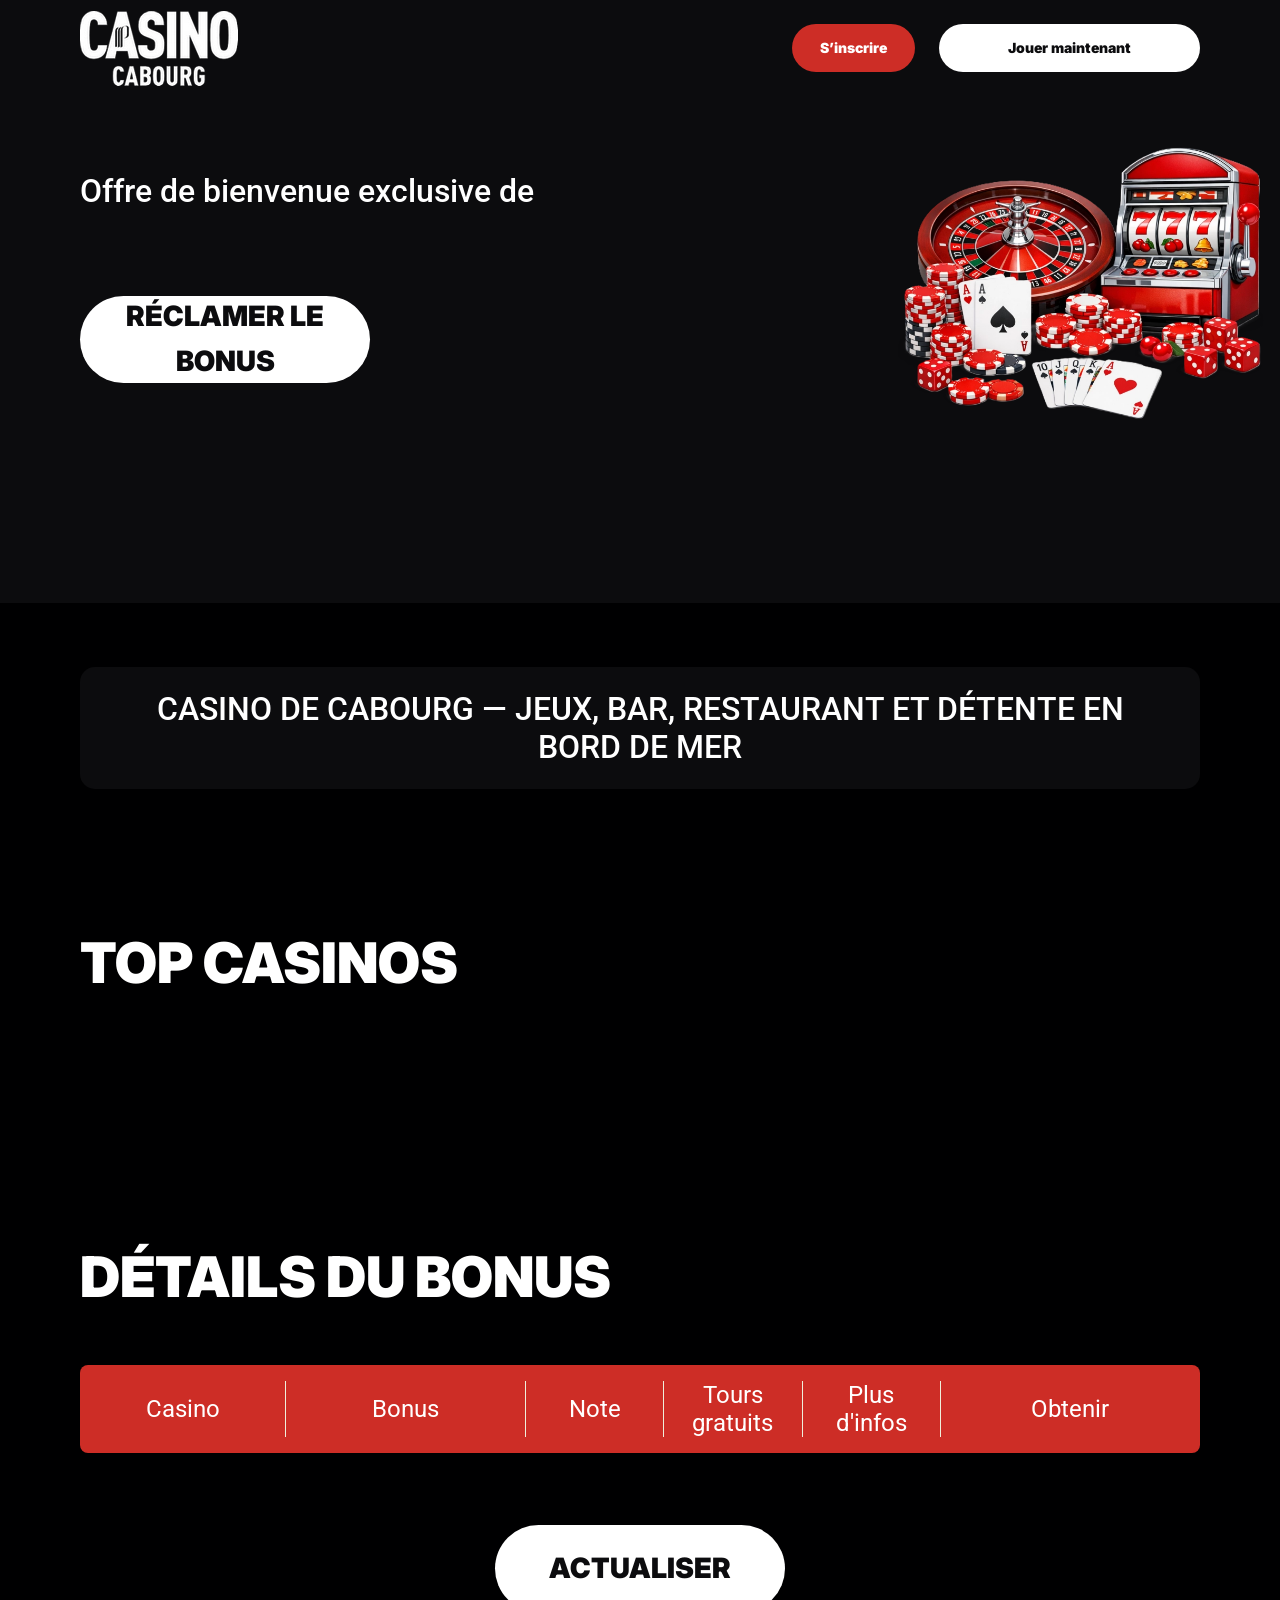
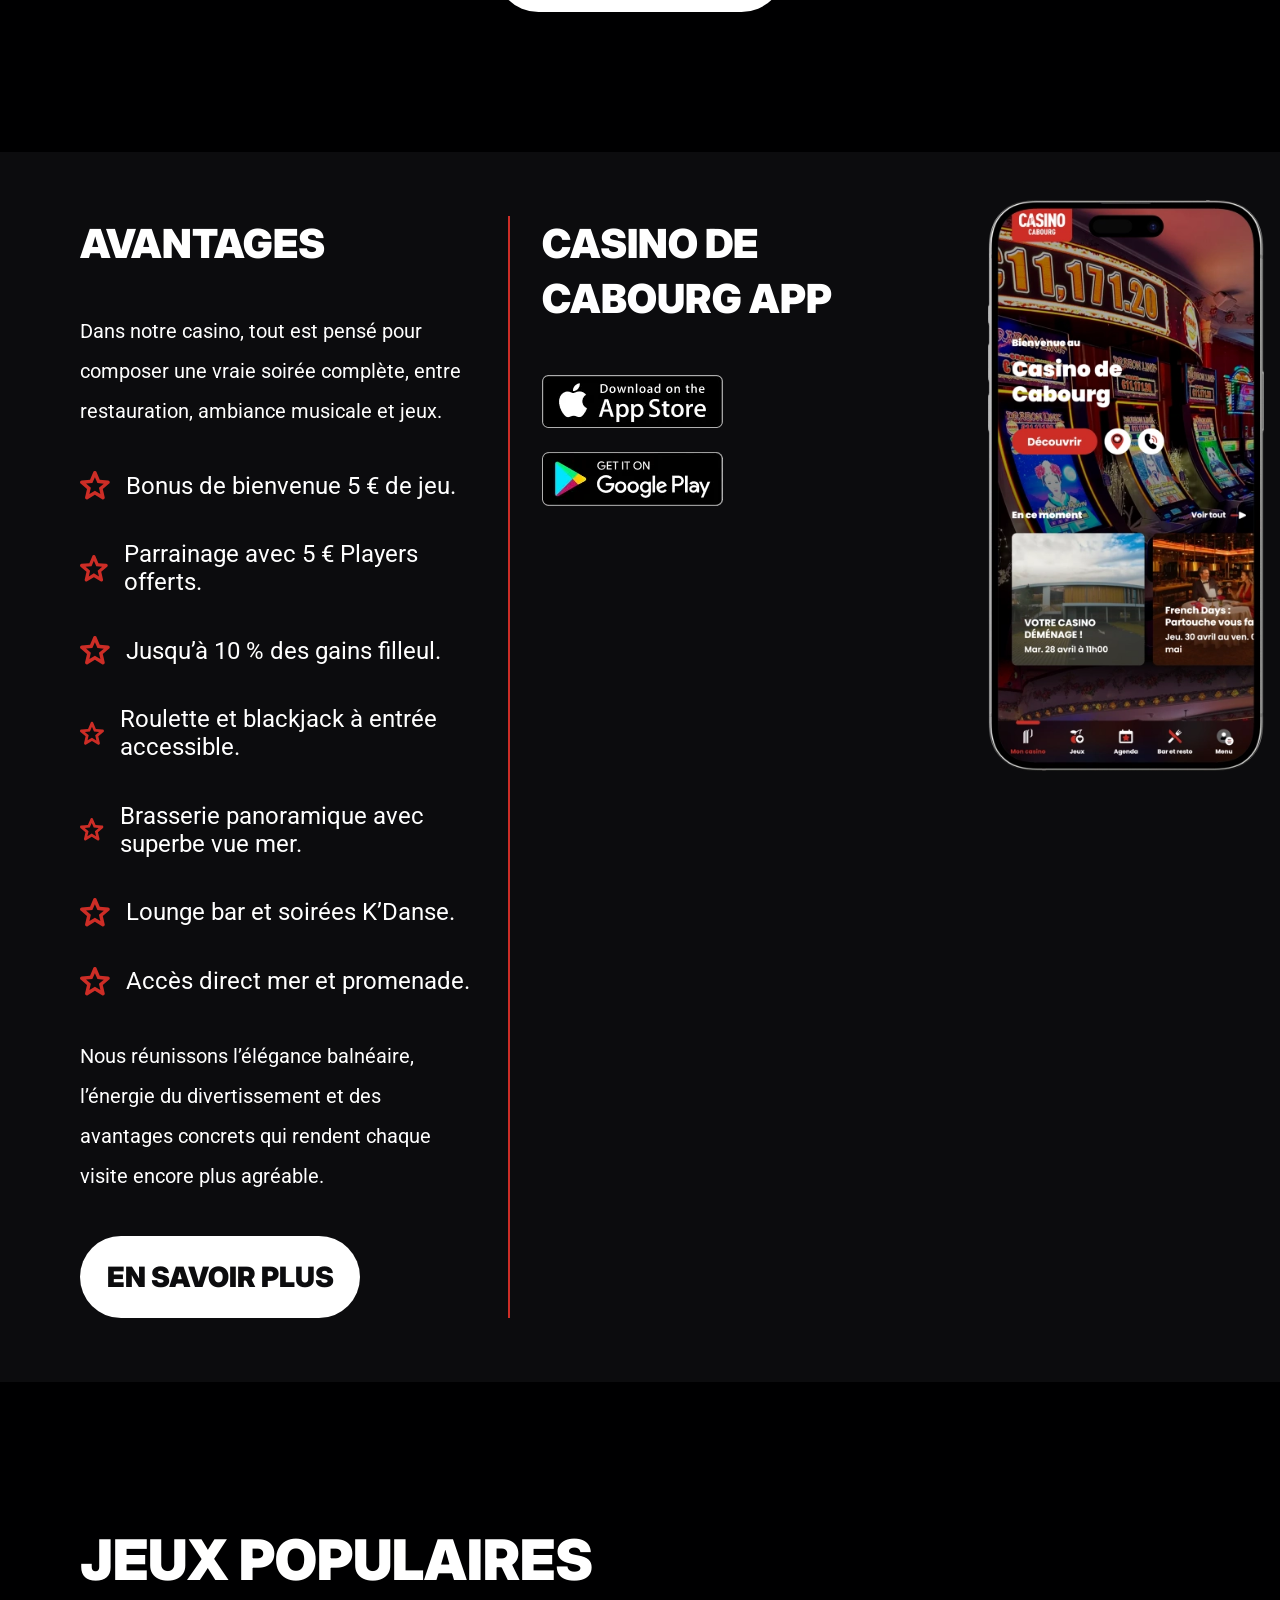
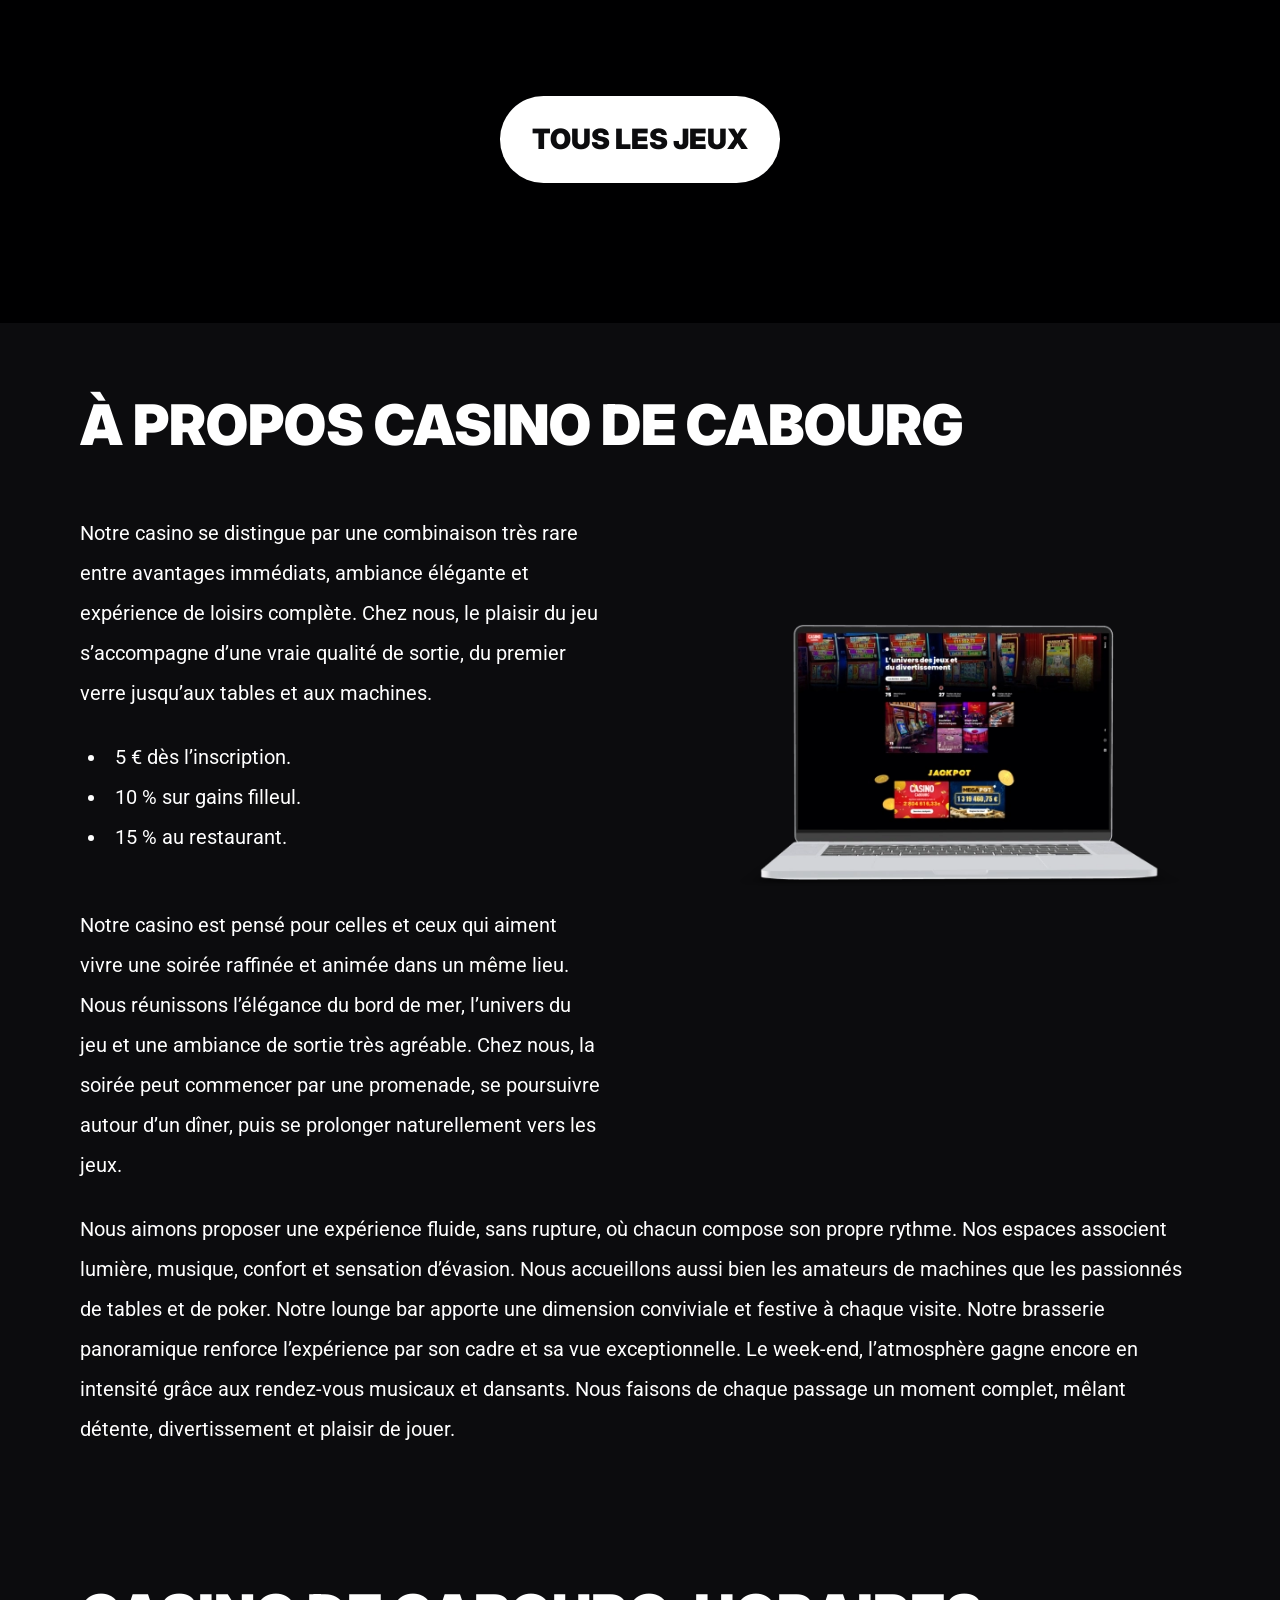
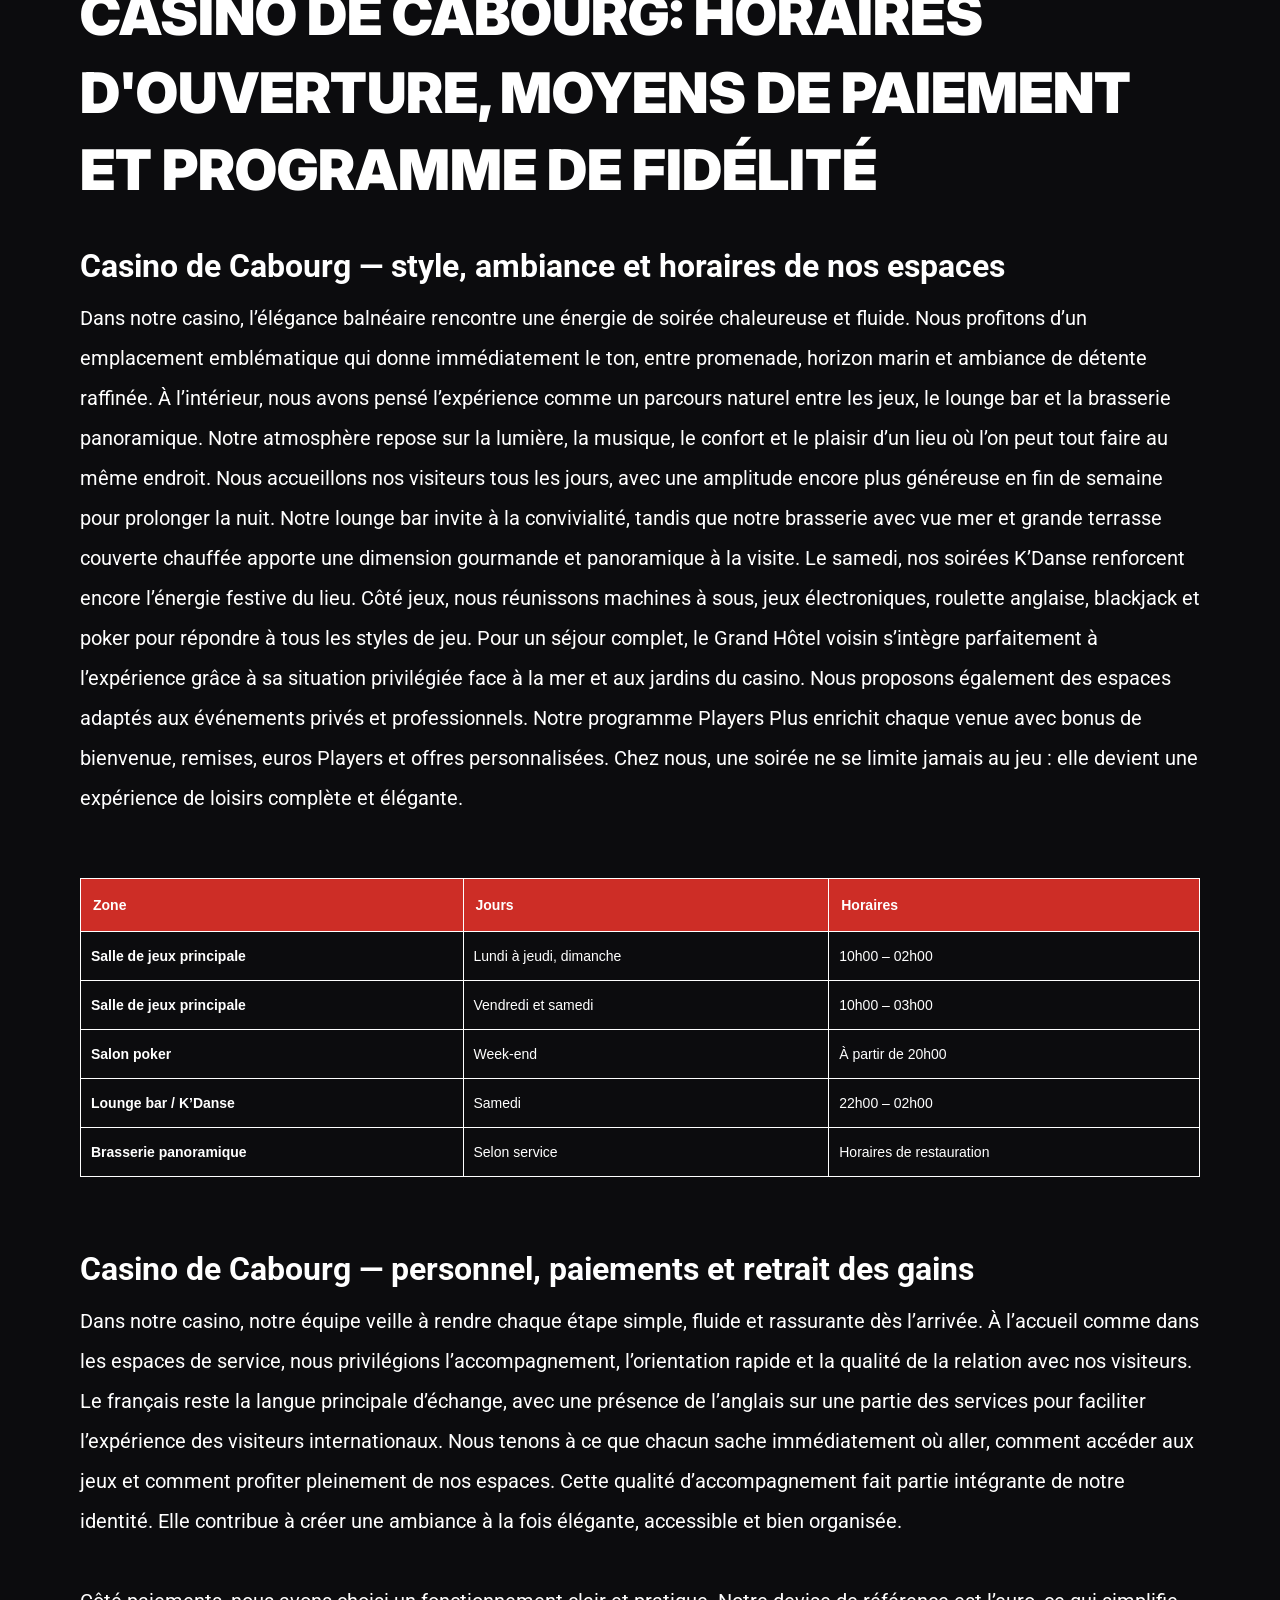
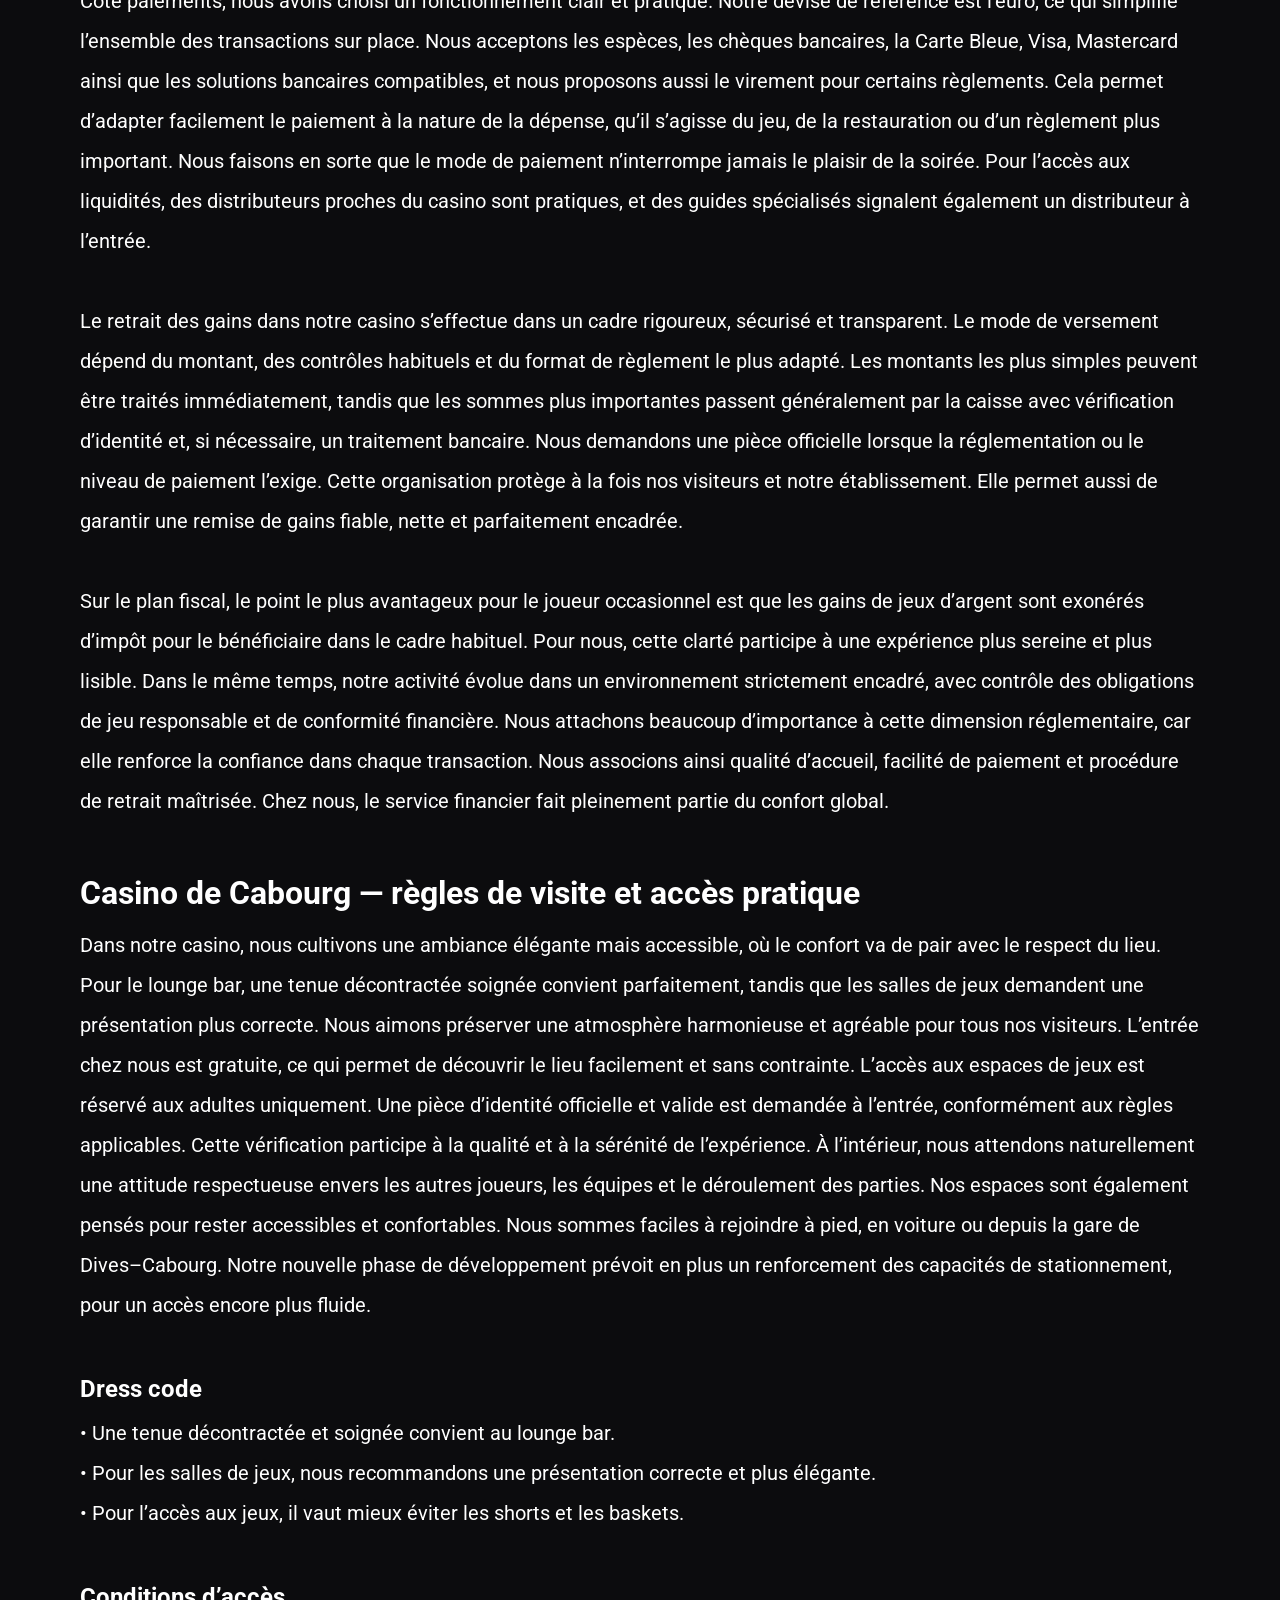
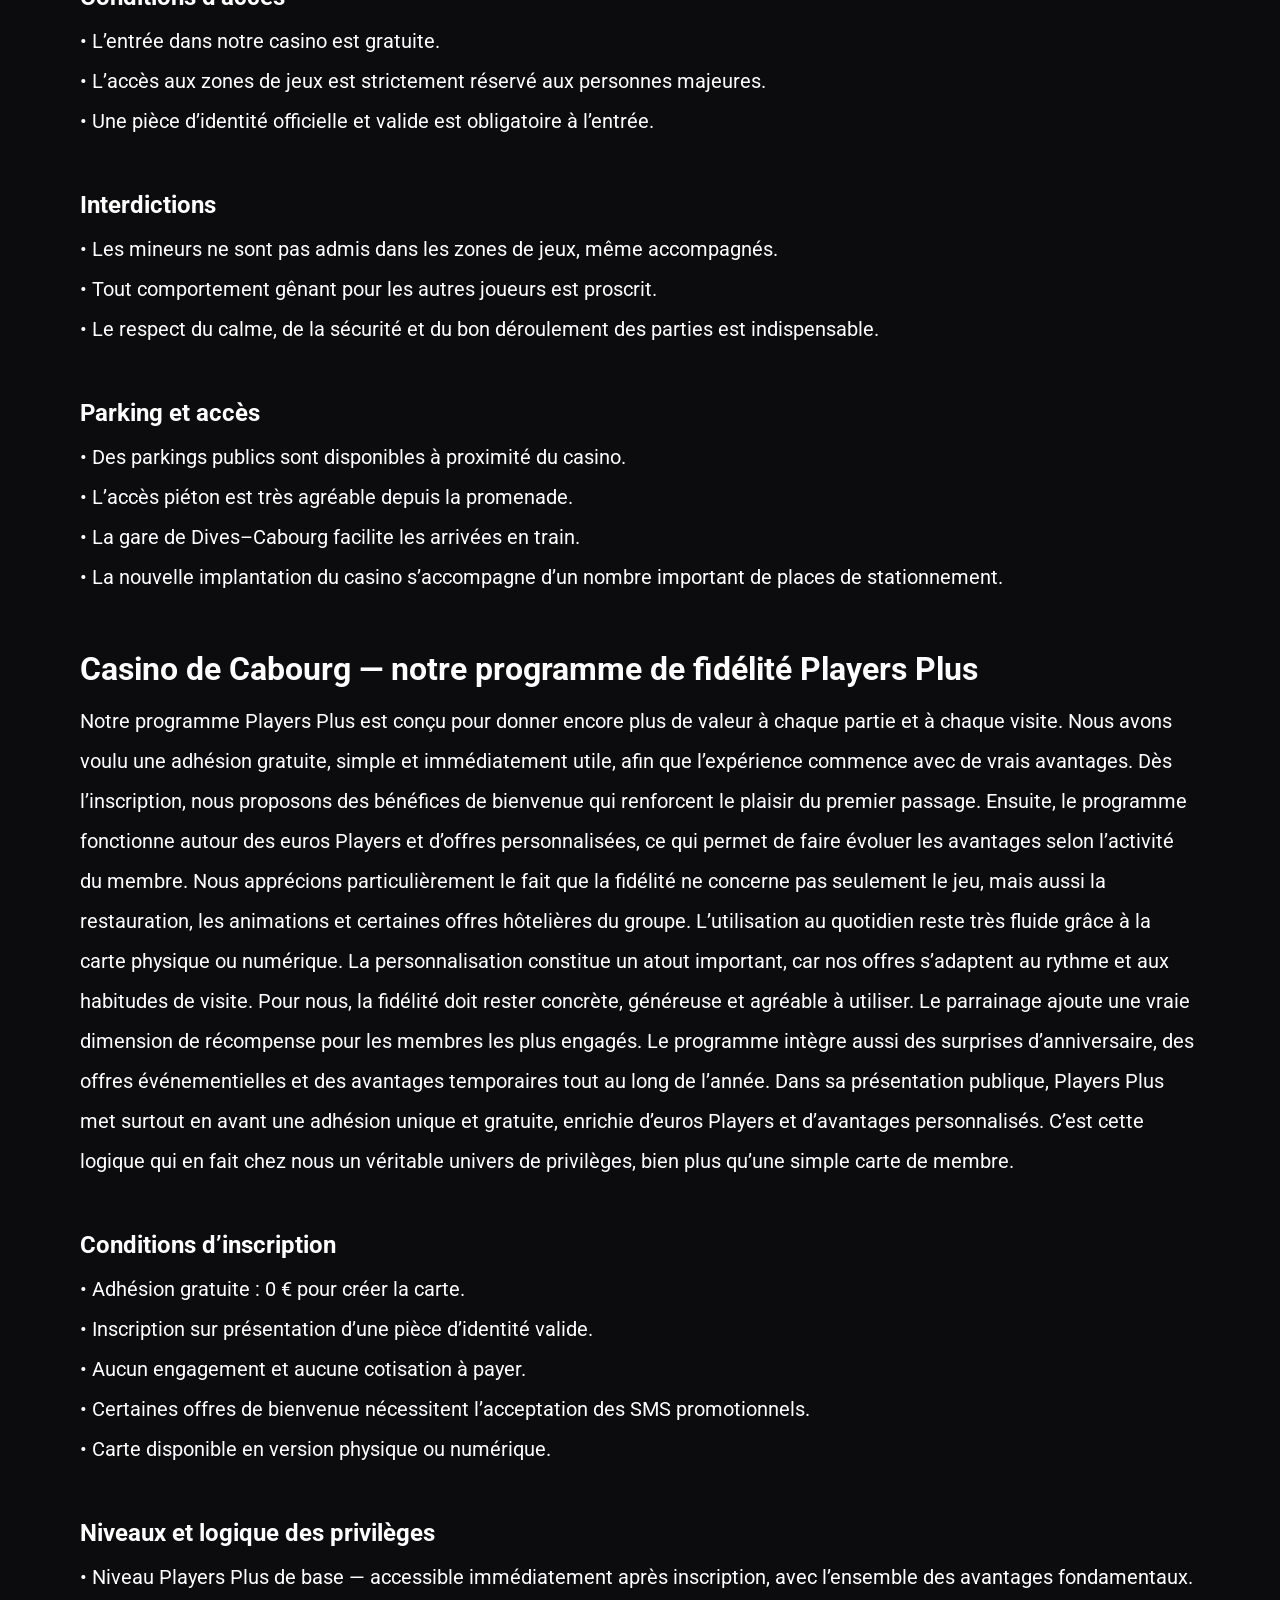
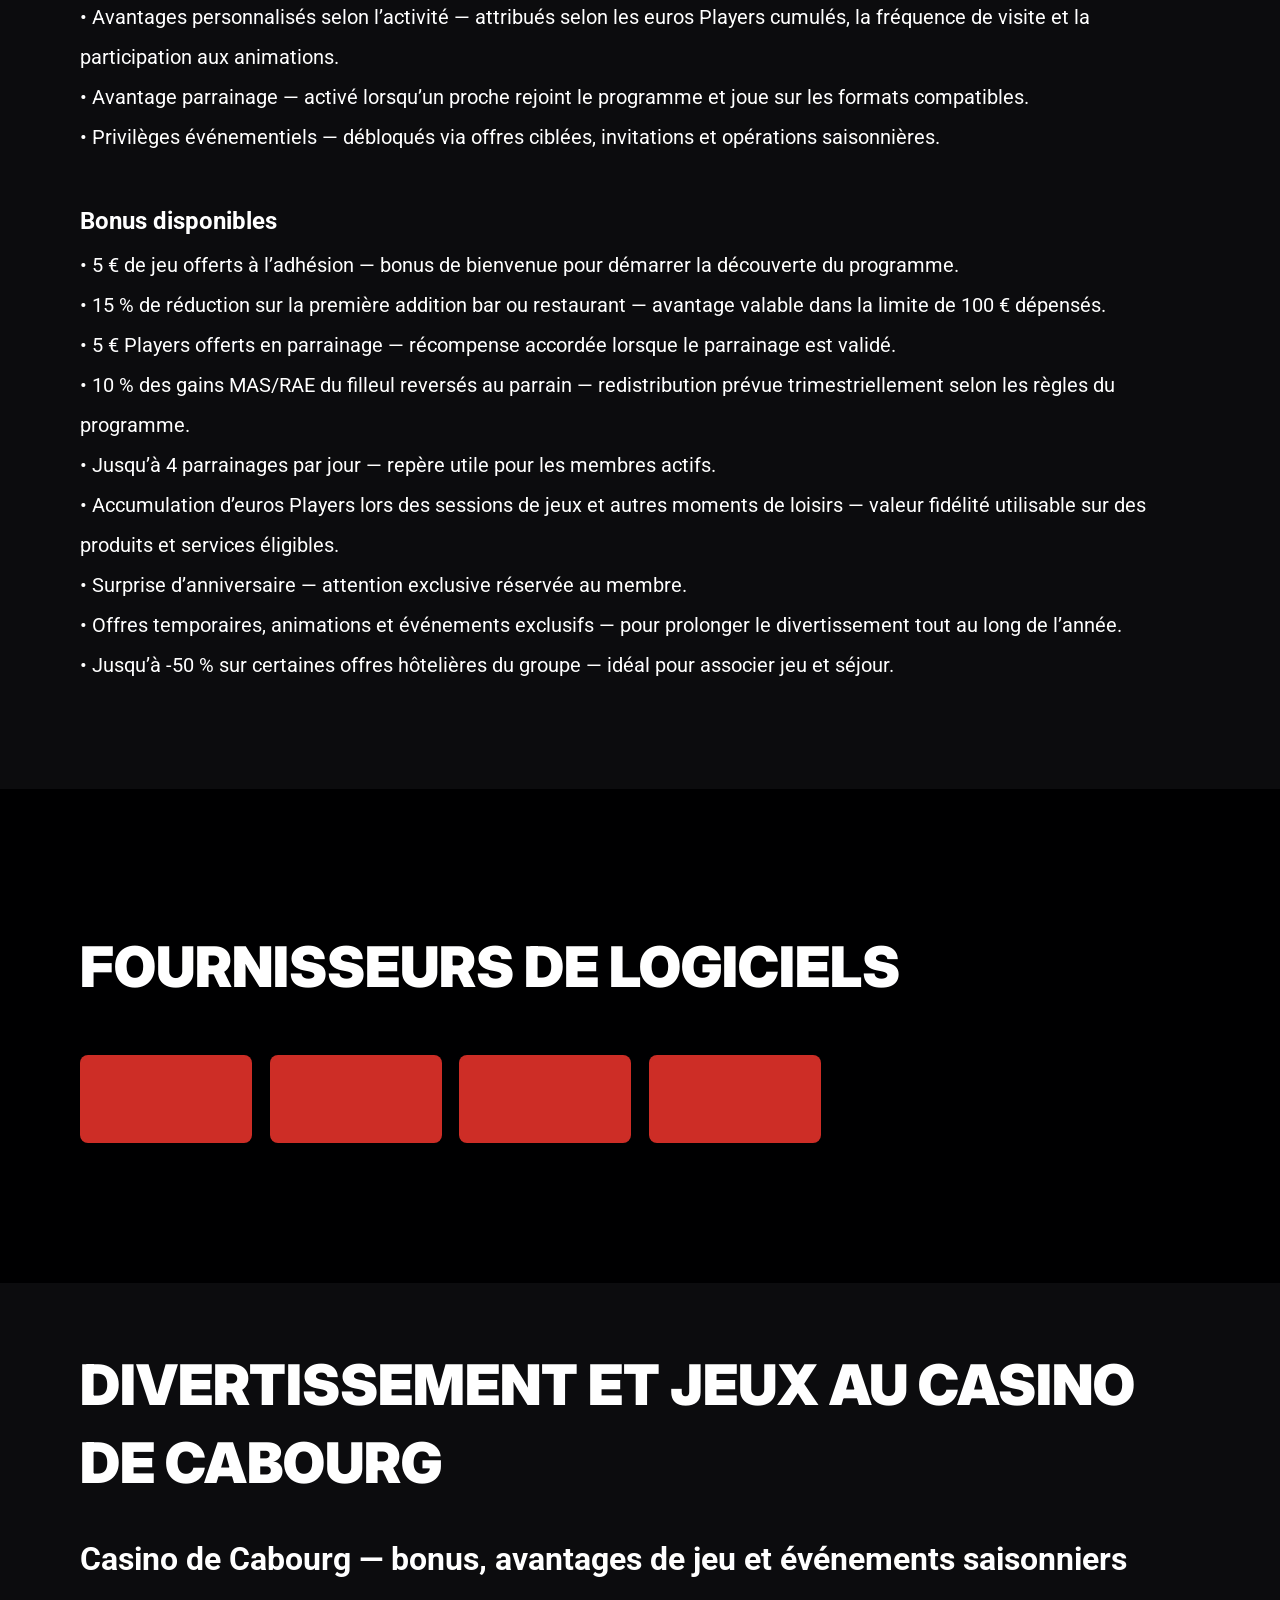
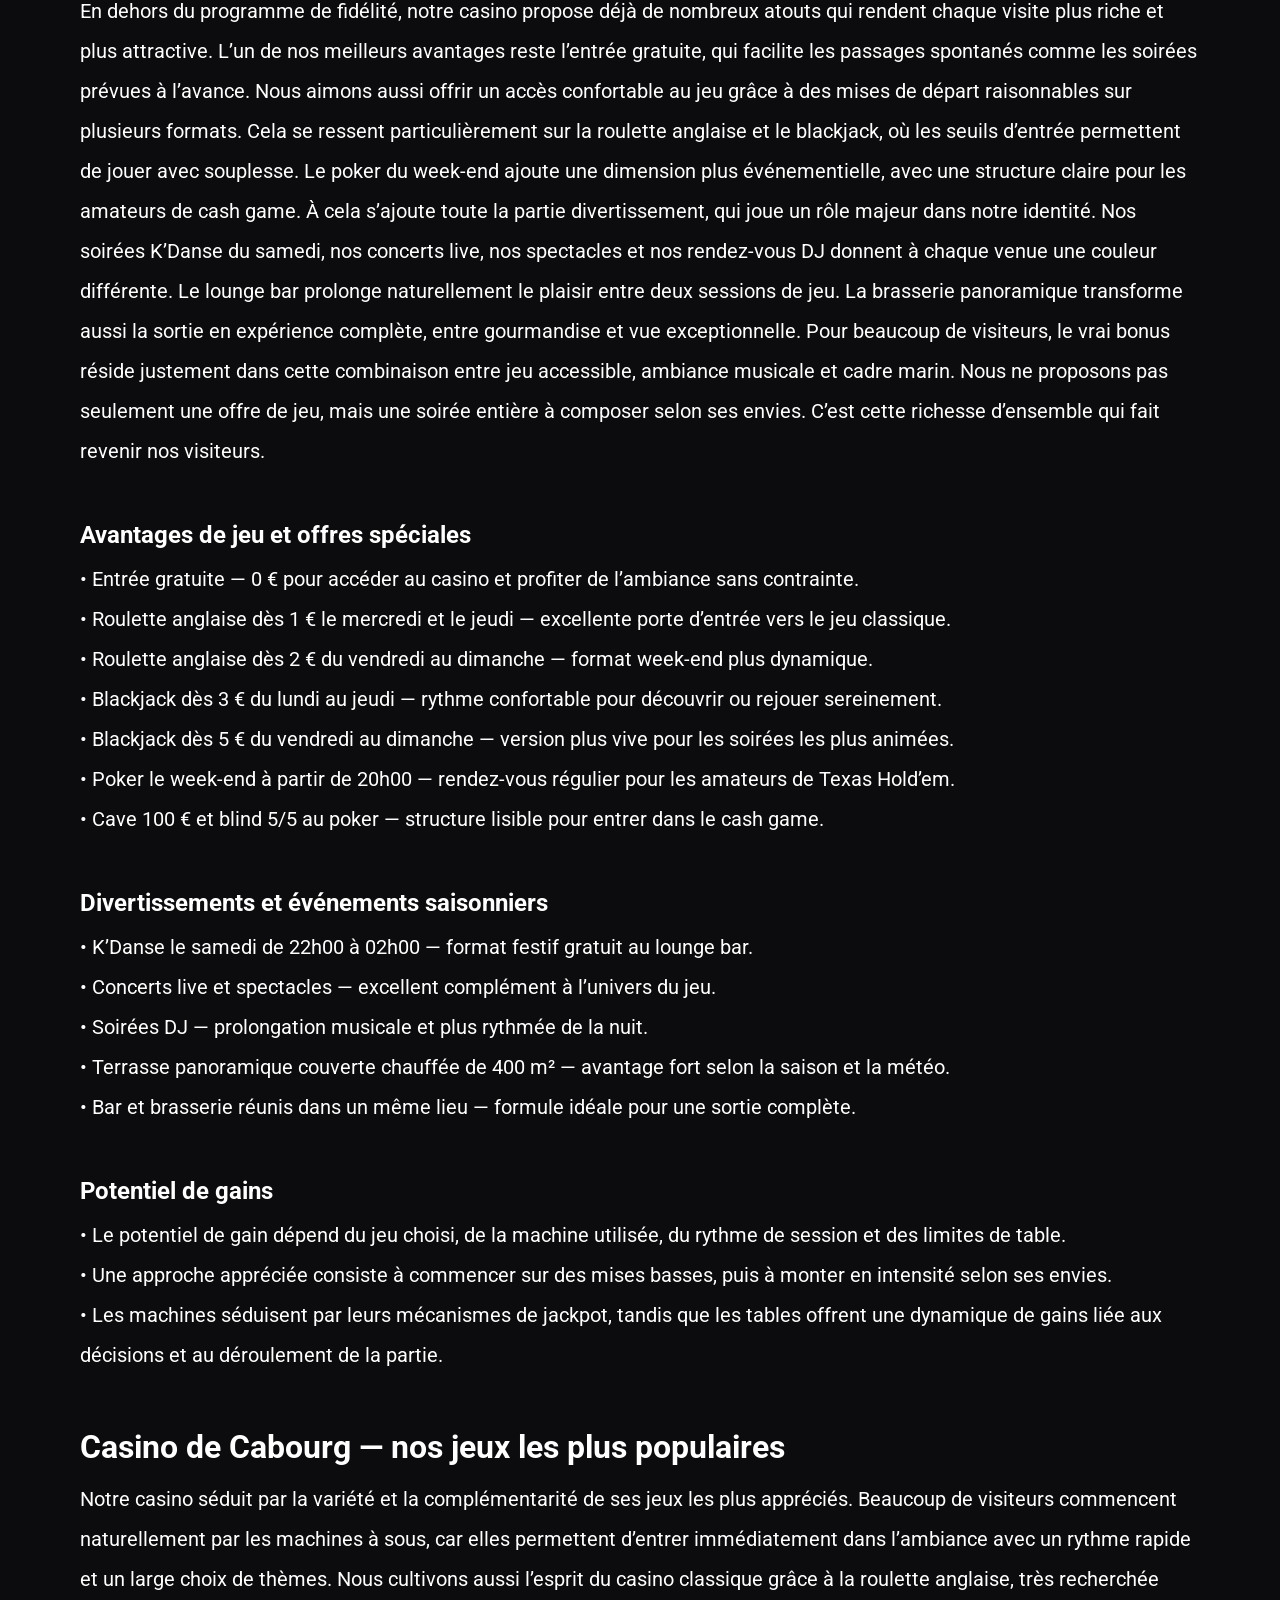
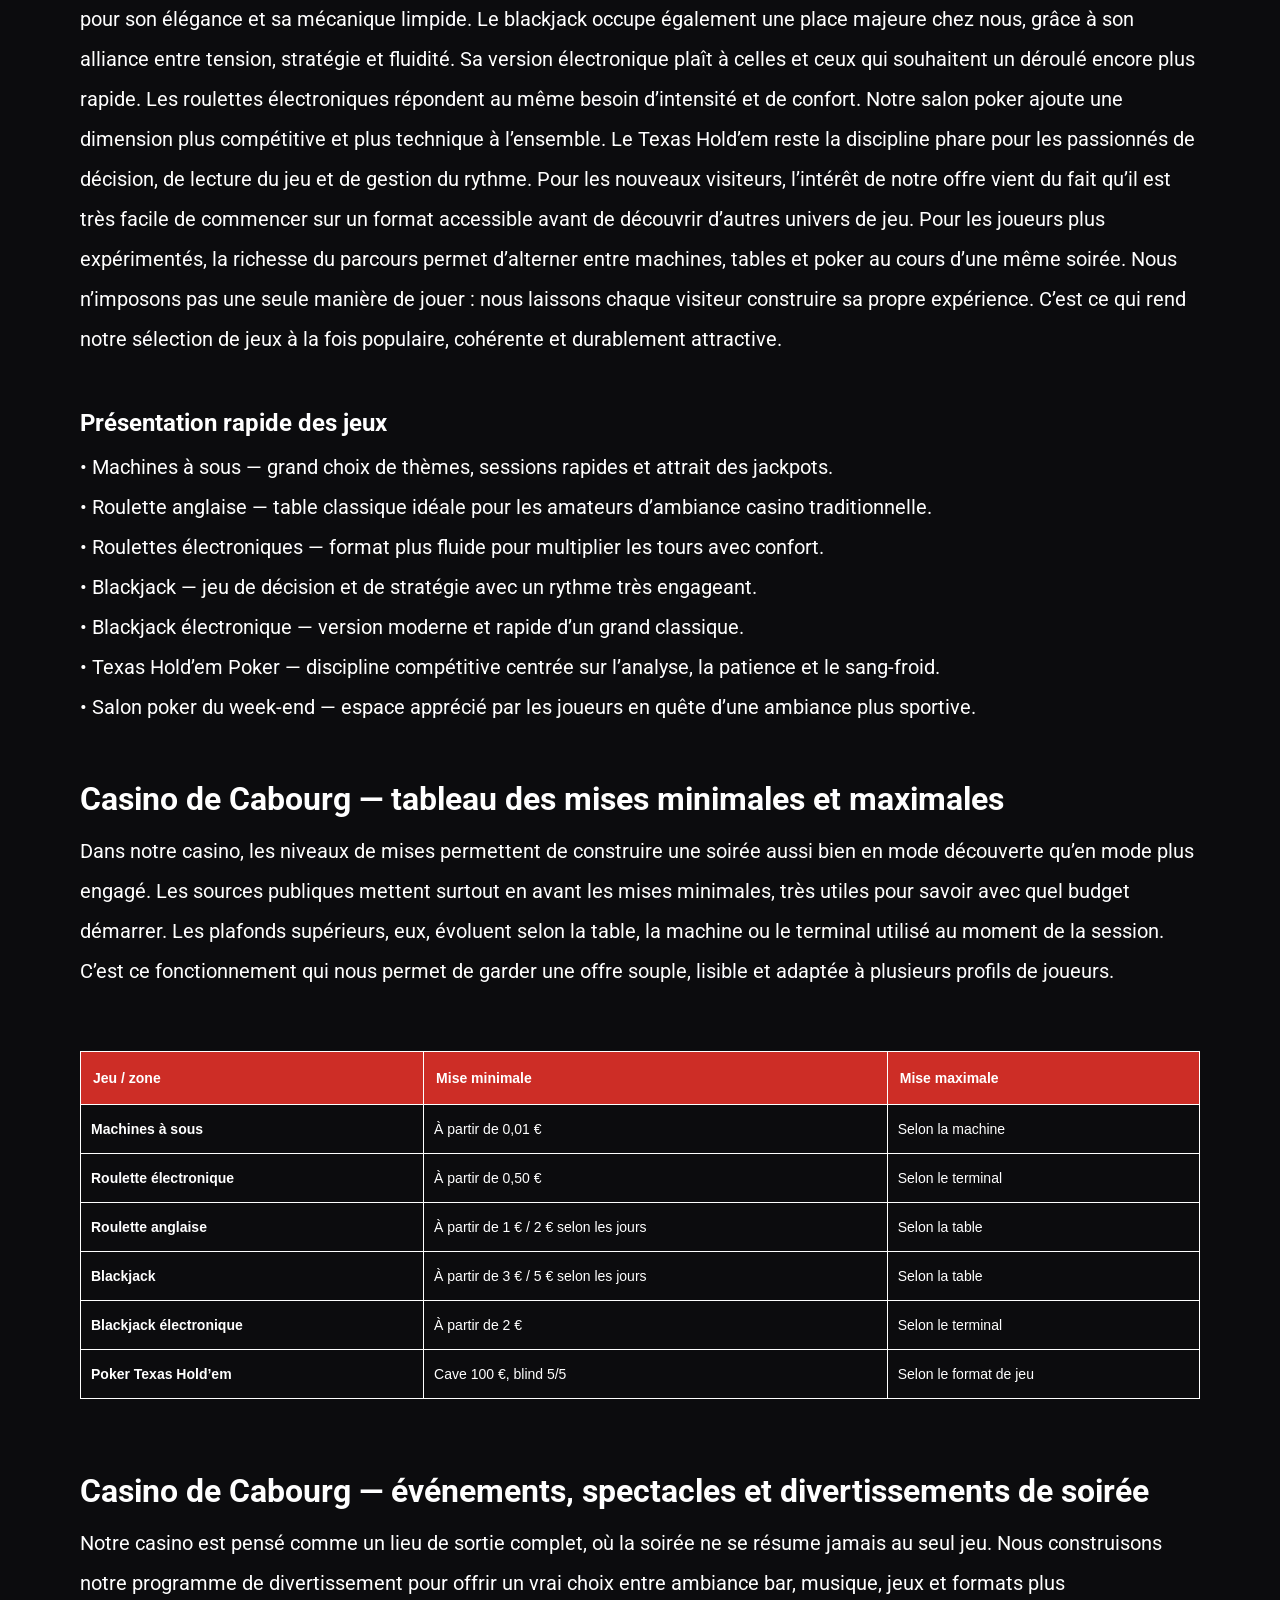
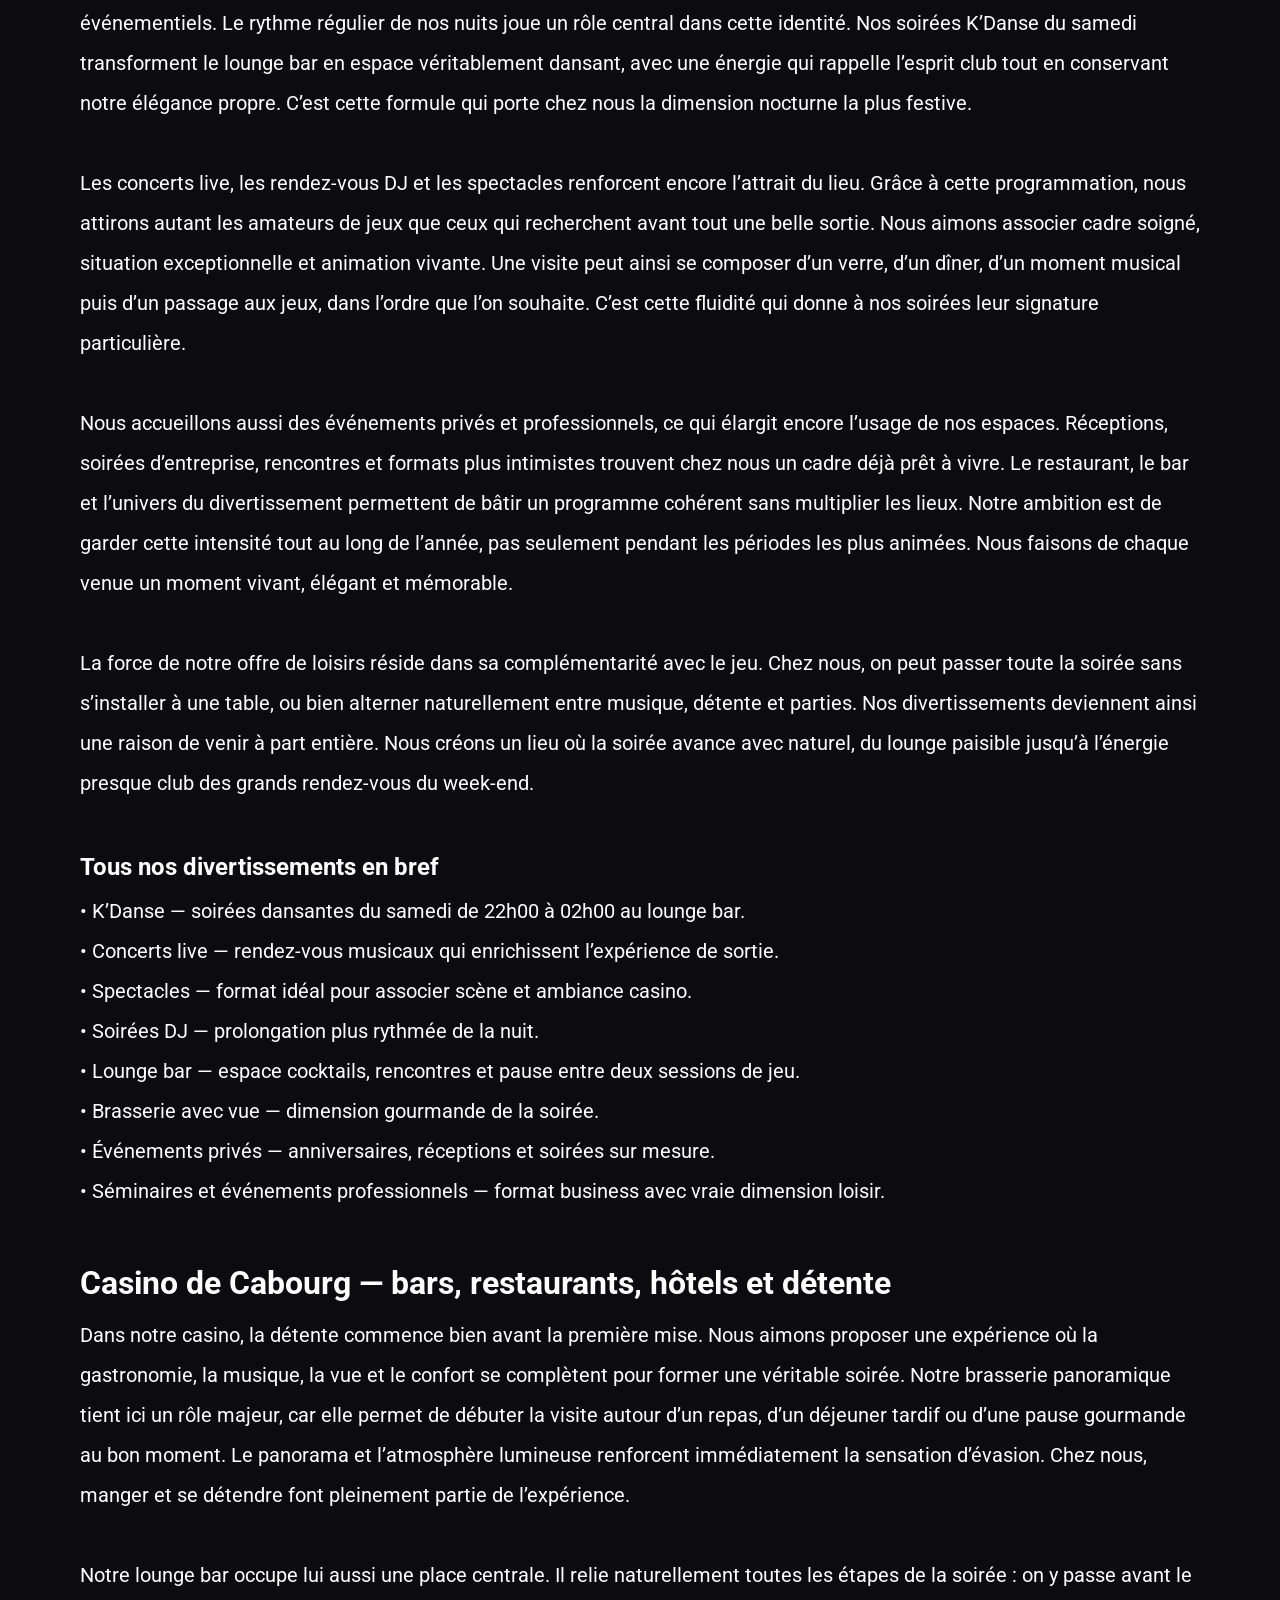
==== commit 67a4895a: "Site update" ====
--- a/index.html
+++ b/index.html
@@ -374,9 +374,9 @@
       <td style="border: 1px solid #ffffff; padding: 10px;">22h00 – 02h00</td>
     </tr>
     <tr >
-      <td style="border: 1px solid #ffffff; padding: 10px;"><strong>Brasserie panoramique</strong></td>
+      <td style="border: 1px solid #ffffff; padding: 10px;"><strong>Brasserie panora&shy;mique</strong></td>
       <td style="border: 1px solid #ffffff; padding: 10px;">Selon service</td>
-      <td style="border: 1px solid #ffffff; padding: 10px;">Horaires de restauration</td>
+      <td style="border: 1px solid #ffffff; padding: 10px;">Horaires de restau&shy;ration</td>
     </tr>
   </tbody>
 </table>
@@ -702,7 +702,7 @@
       <td style="border: 1px solid #ffffff; padding: 10px;">Selon la machine</td>
     </tr>
     <tr >
-      <td style="border: 1px solid #ffffff; padding: 10px;"><strong>Roulette électronique</strong></td>
+      <td style="border: 1px solid #ffffff; padding: 10px;"><strong>Roulette électro&shy;nique</strong></td>
       <td style="border: 1px solid #ffffff; padding: 10px;">À partir de 0,50 €</td>
       <td style="border: 1px solid #ffffff; padding: 10px;">Selon le terminal</td>
     </tr>
@@ -717,7 +717,7 @@
       <td style="border: 1px solid #ffffff; padding: 10px;">Selon la table</td>
     </tr>
     <tr >
-      <td style="border: 1px solid #ffffff; padding: 10px;"><strong>Blackjack électronique</strong></td>
+      <td style="border: 1px solid #ffffff; padding: 10px;"><strong>Blackjack électro&shy;nique</strong></td>
       <td style="border: 1px solid #ffffff; padding: 10px;">À partir de 2 €</td>
       <td style="border: 1px solid #ffffff; padding: 10px;">Selon le terminal</td>
     </tr>
